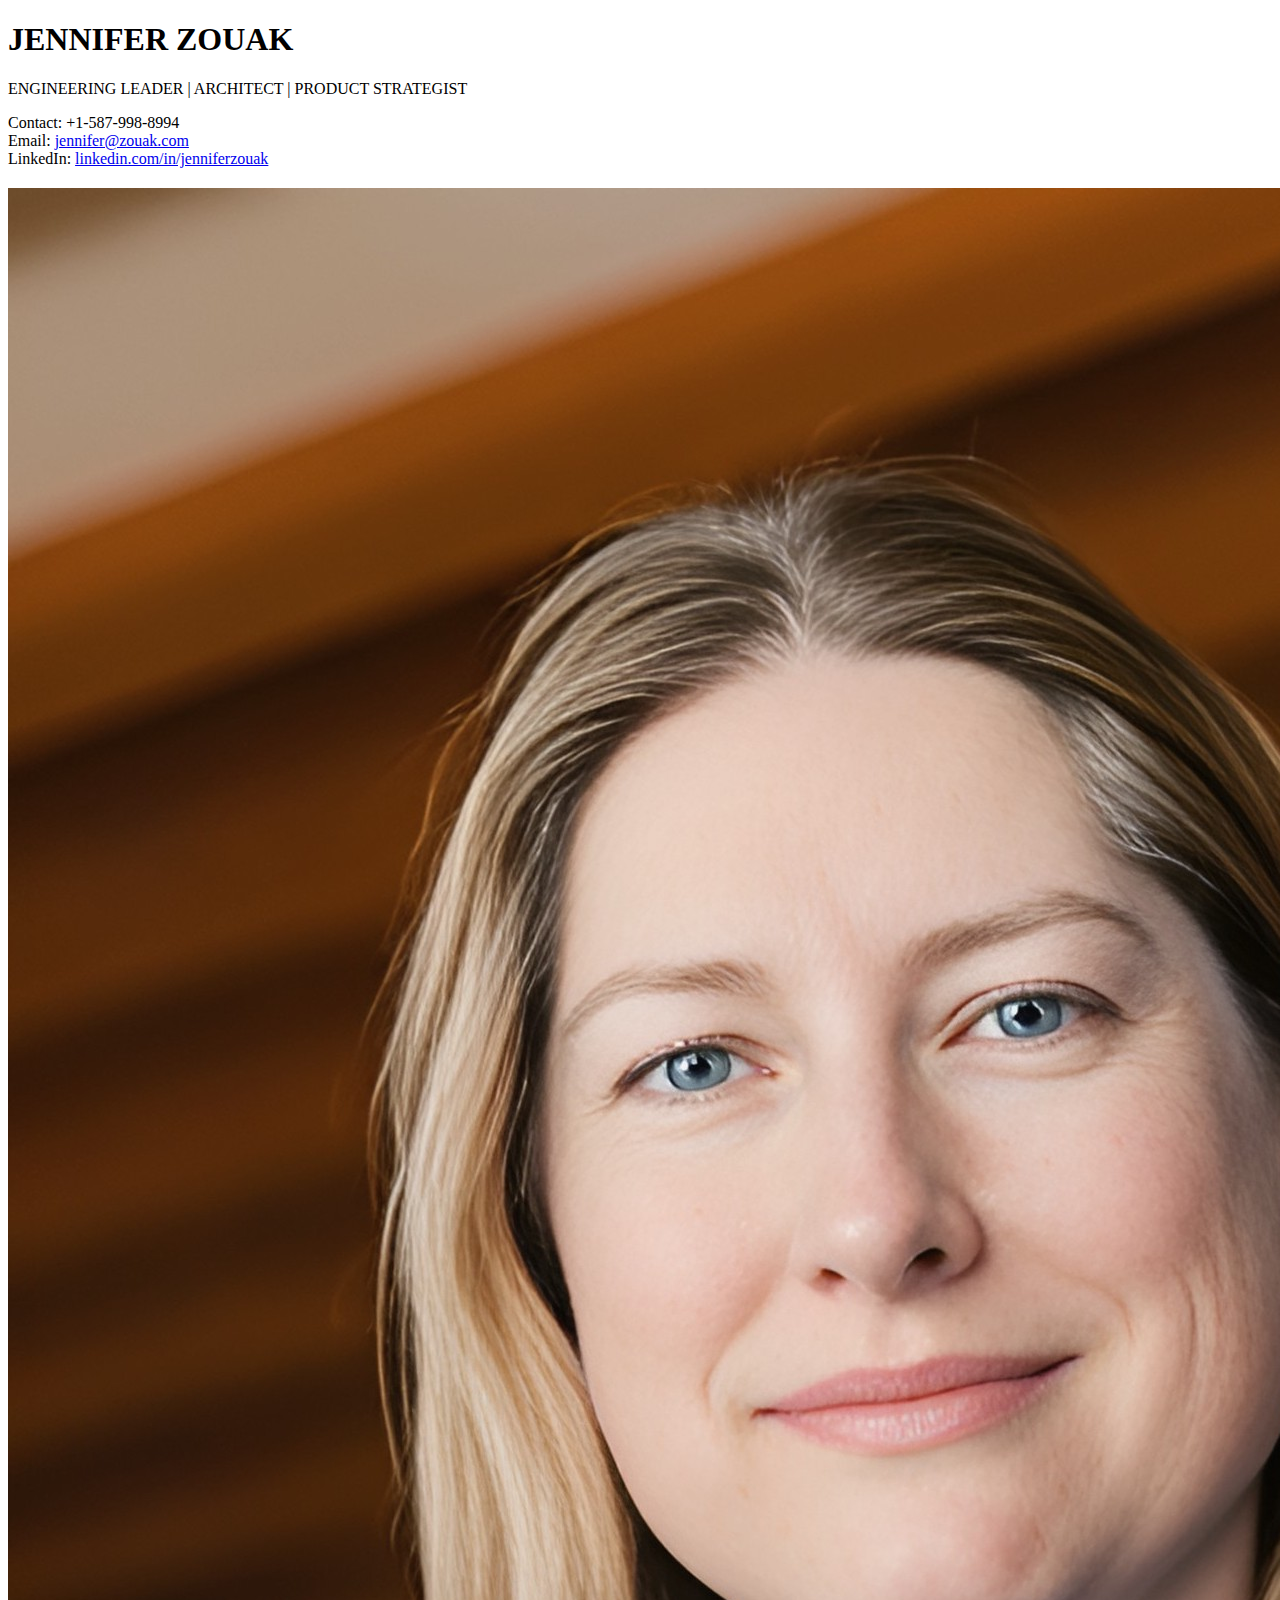
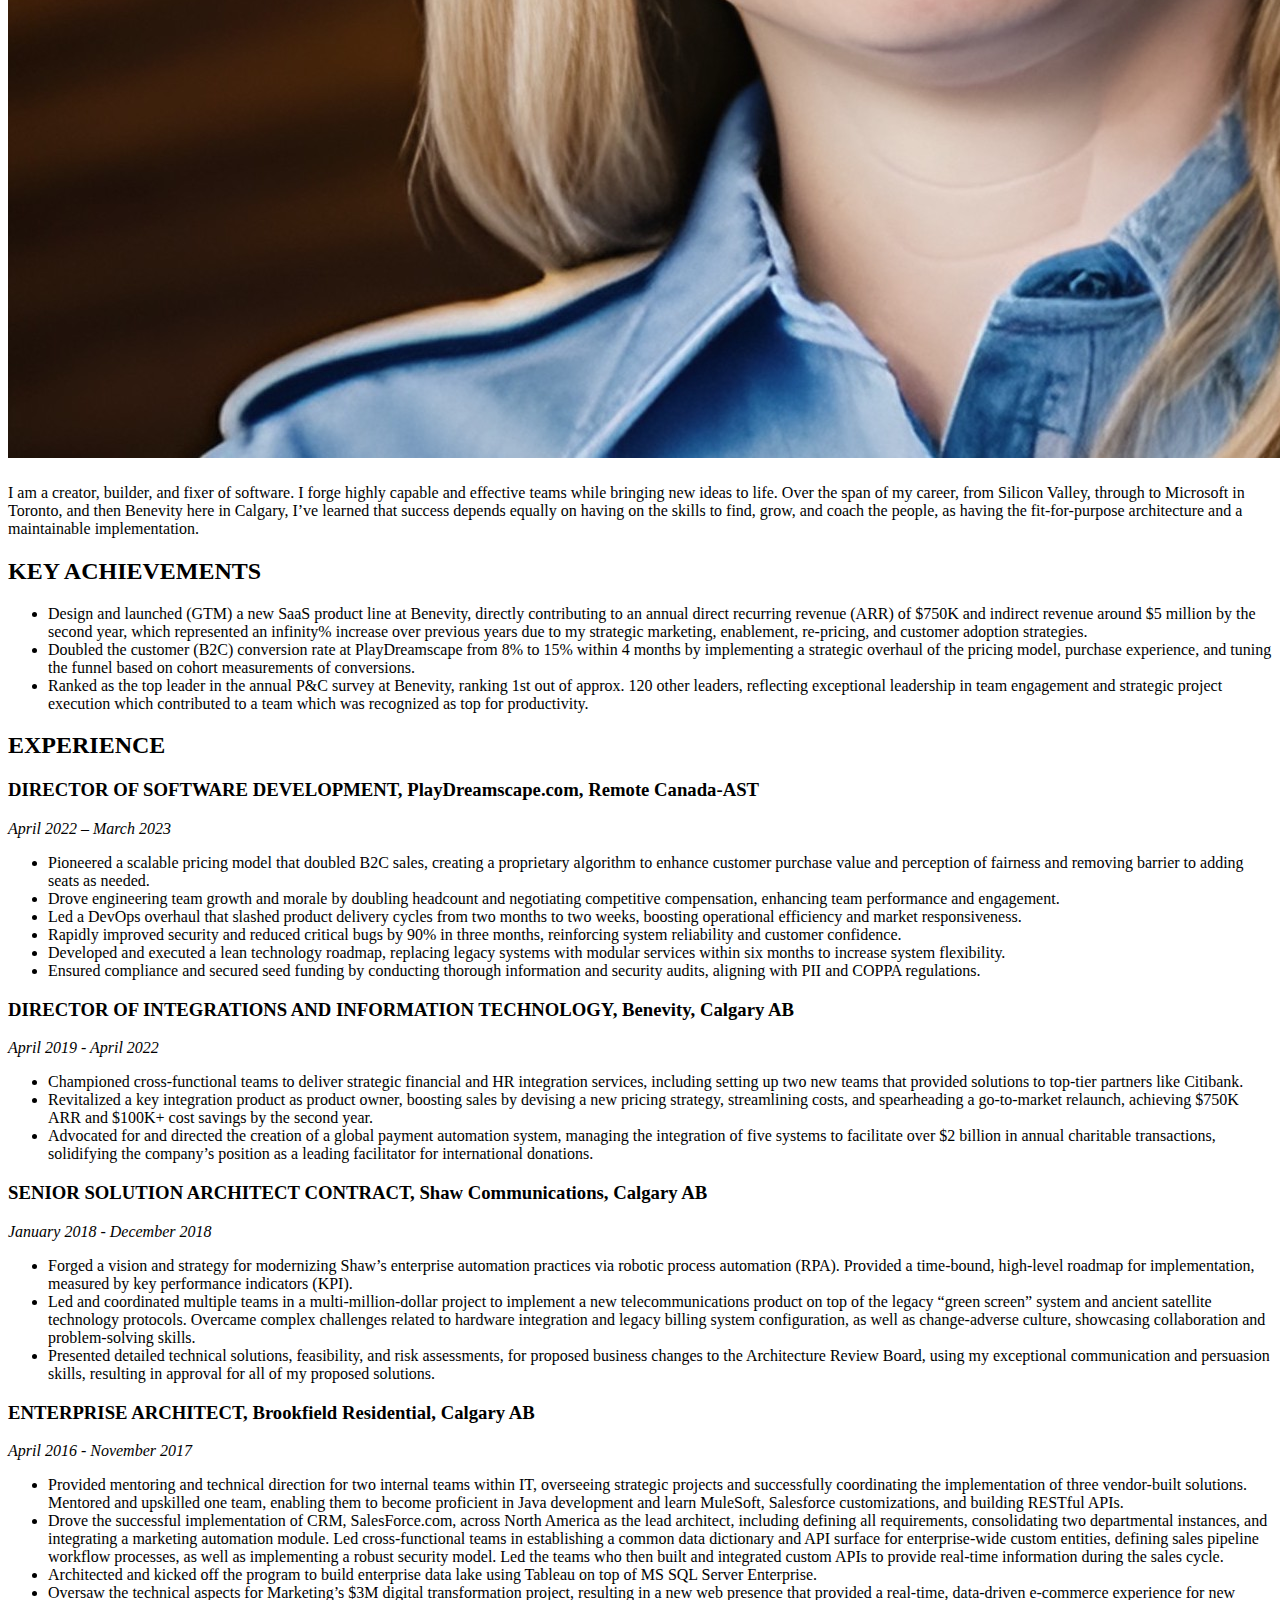
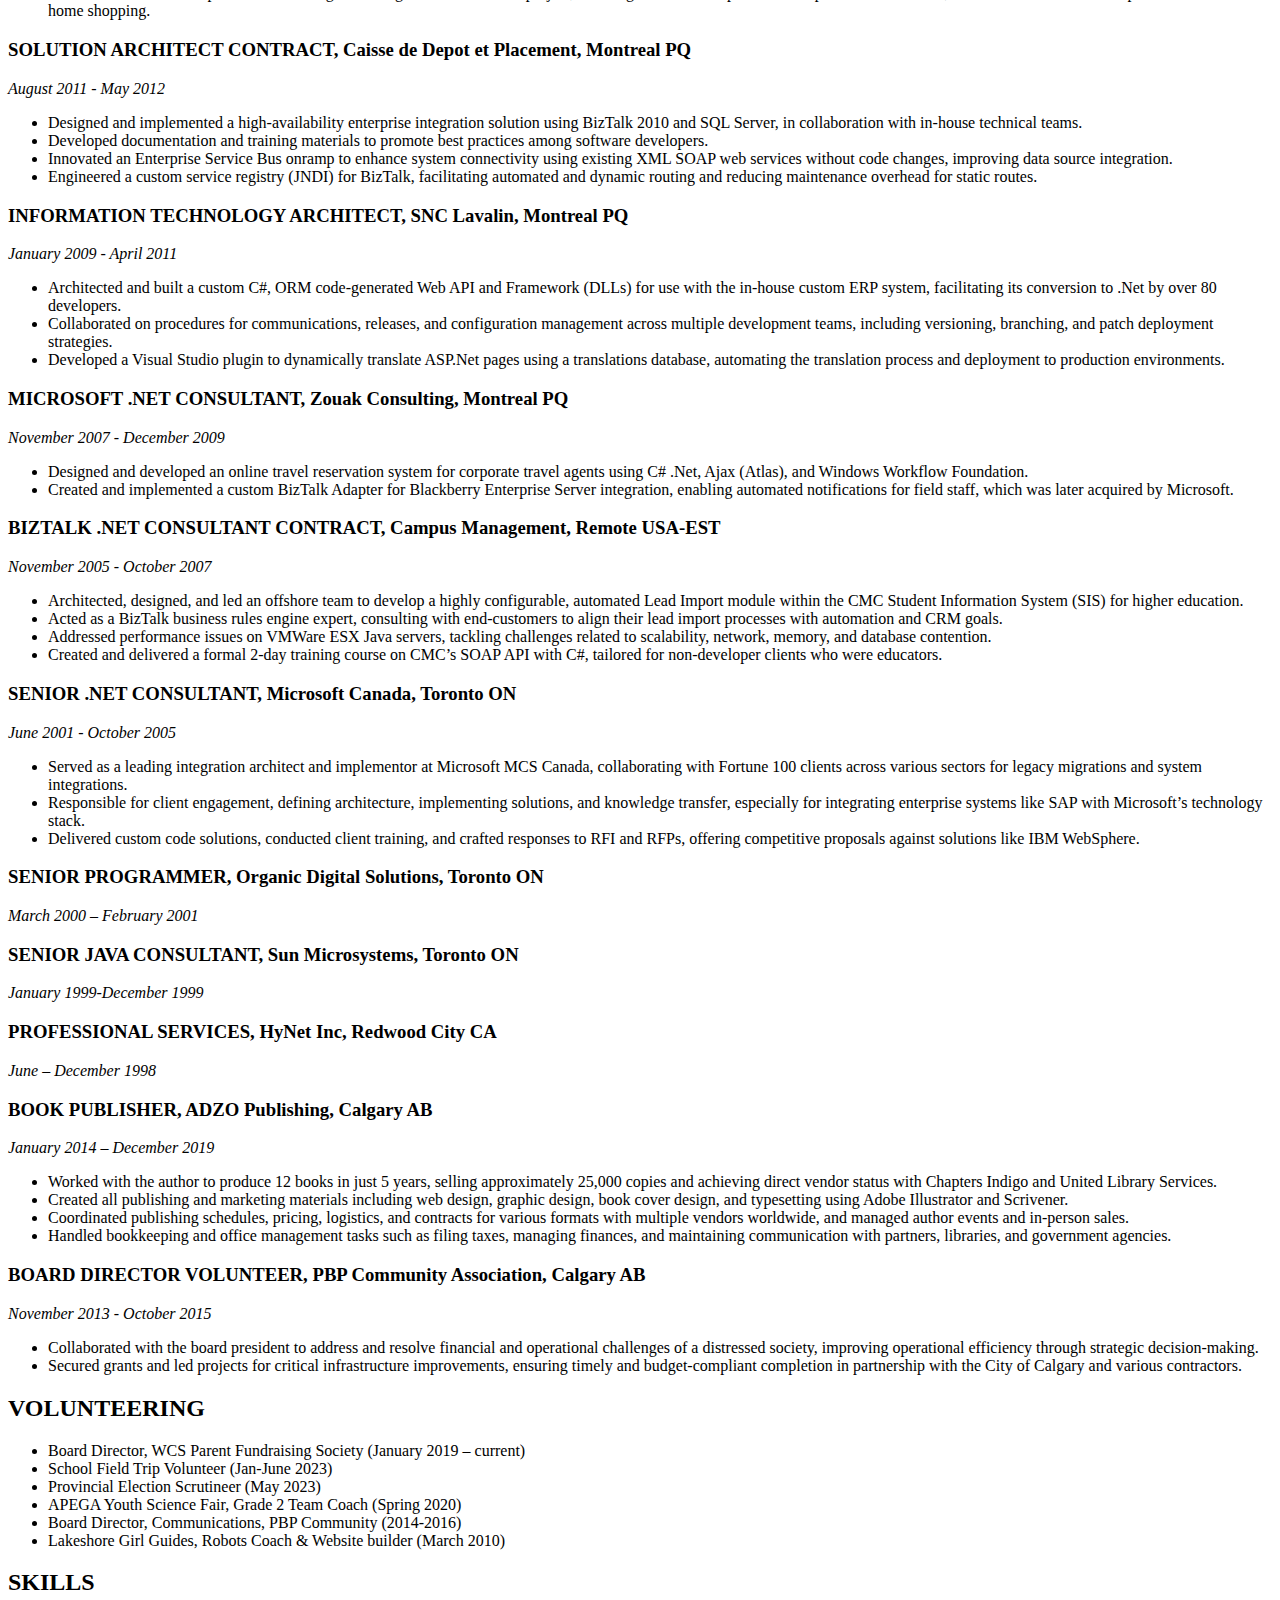
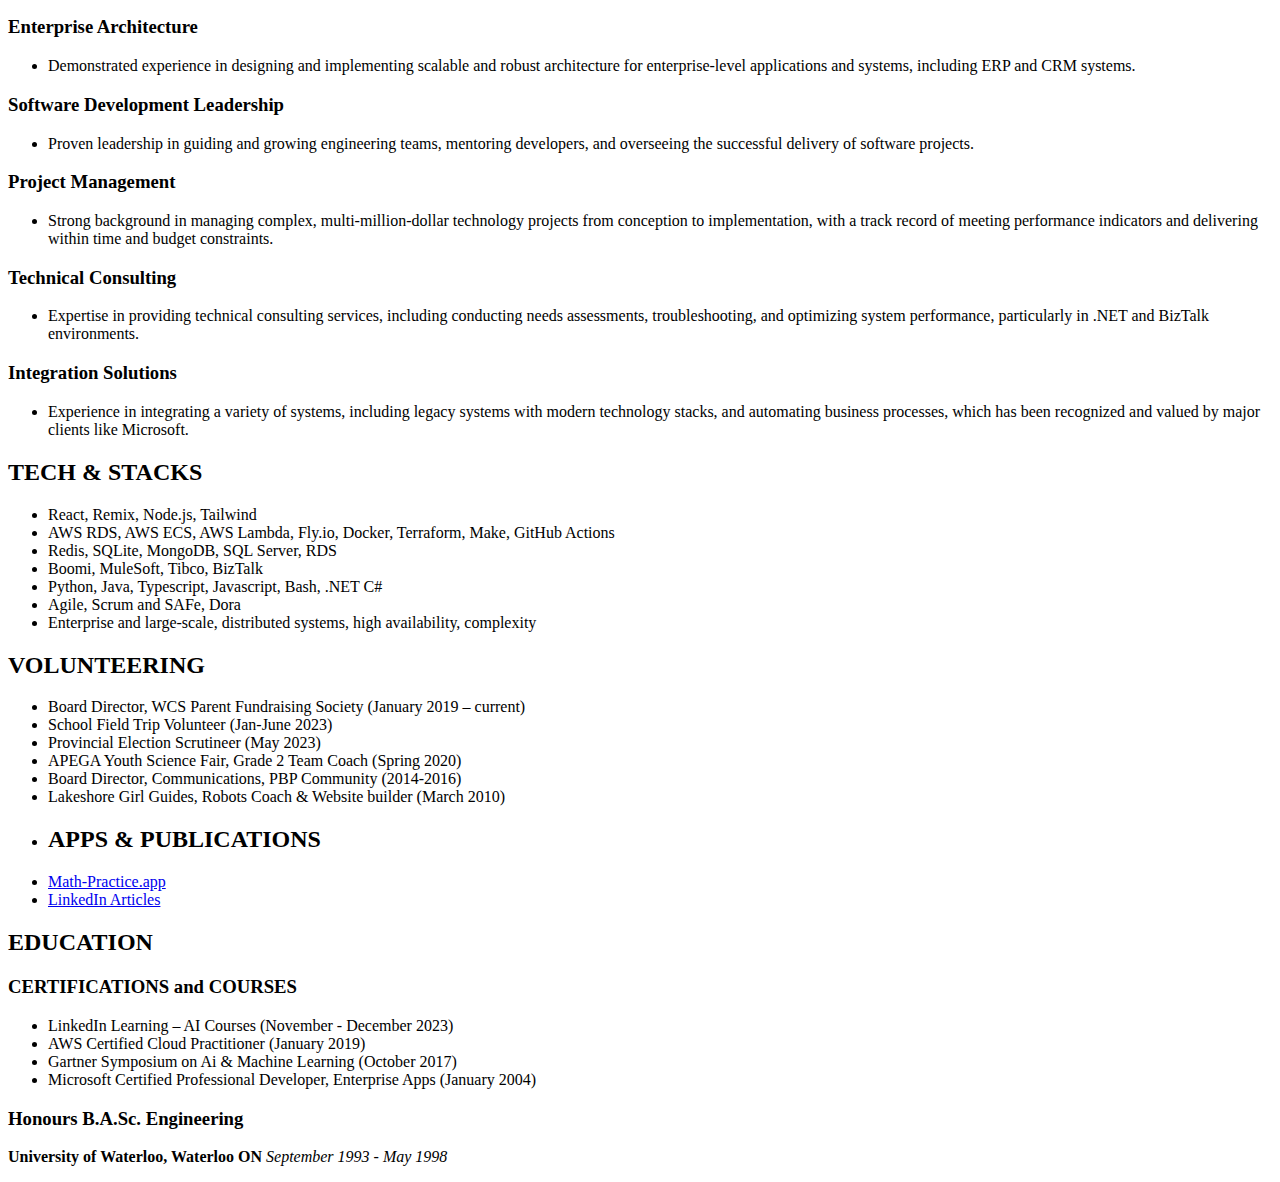
==== docs/index.html @ 3e49b9d7 "Apply publisher changes" ====
<!DOCTYPE html>
<html xmlns="http://www.w3.org/1999/xhtml" lang="" xml:lang="">
<head>
  <meta charset="utf-8" />
  <meta name="generator" content="pandoc" />
  <meta name="viewport" content="width=device-width, initial-scale=1.0, user-scalable=yes" />
  <title>README</title>
  <style>
    code{white-space: pre-wrap;}
    span.smallcaps{font-variant: small-caps;}
    span.underline{text-decoration: underline;}
    div.column{display: inline-block; vertical-align: top; width: 50%;}
    div.hanging-indent{margin-left: 1.5em; text-indent: -1.5em;}
    ul.task-list{list-style: none;}
  </style>
  <!--[if lt IE 9]>
    <script src="//cdnjs.cloudflare.com/ajax/libs/html5shiv/3.7.3/html5shiv-printshiv.min.js"></script>
  <![endif]-->
</head>
<body>
<h1 id="jennifer-zouak">JENNIFER ZOUAK</h1>
<p>ENGINEERING LEADER | ARCHITECT | PRODUCT STRATEGIST</p>
<p>Contact: +1-587-998-8994<br />
Email: <a href="mailto:jennifer@zouak.com">jennifer@zouak.com</a><br />
LinkedIn: <a href="https://linkedin.com/in/jenniferzouak">linkedin.com/in/jenniferzouak</a></p>
<h2 id="headshot"><img src="https://jenniferzouak.github.io/resume/public/JenniferZouak.jpeg" alt="Headshot" /></h2>
<p>I am a creator, builder, and fixer of software. I forge highly capable and effective teams while bringing new ideas to life. Over the span of my career, from Silicon Valley, through to Microsoft in Toronto, and then Benevity here in Calgary, I’ve learned that success depends equally on having on the skills to find, grow, and coach the people, as having the fit-for-purpose architecture and a maintainable implementation.</p>
<h2 id="key-achievements">KEY ACHIEVEMENTS</h2>
<ul>
<li>Design and launched (GTM) a new SaaS product line at Benevity, directly contributing to an annual direct recurring revenue (ARR) of $750K and indirect revenue around $5 million by the second year, which represented an infinity% increase over previous years due to my strategic marketing, enablement, re-pricing, and customer adoption strategies.</li>
<li>Doubled the customer (B2C) conversion rate at PlayDreamscape from 8% to 15% within 4 months by implementing a strategic overhaul of the pricing model, purchase experience, and tuning the funnel based on cohort measurements of conversions.</li>
<li>Ranked as the top leader in the annual P&amp;C survey at Benevity, ranking 1st out of approx. 120 other leaders, reflecting exceptional leadership in team engagement and strategic project execution which contributed to a team which was recognized as top for productivity.</li>
</ul>
<h2 id="experience">EXPERIENCE</h2>
<h3 id="director-of-software-development-playdreamscape.com-remote-canada-ast">DIRECTOR OF SOFTWARE DEVELOPMENT, PlayDreamscape.com, Remote Canada-AST</h3>
<p><em>April 2022 – March 2023</em></p>
<ul>
<li>Pioneered a scalable pricing model that doubled B2C sales, creating a proprietary algorithm to enhance customer purchase value and perception of fairness and removing barrier to adding seats as needed.</li>
<li>Drove engineering team growth and morale by doubling headcount and negotiating competitive compensation, enhancing team performance and engagement.</li>
<li>Led a DevOps overhaul that slashed product delivery cycles from two months to two weeks, boosting operational efficiency and market responsiveness.</li>
<li>Rapidly improved security and reduced critical bugs by 90% in three months, reinforcing system reliability and customer confidence.</li>
<li>Developed and executed a lean technology roadmap, replacing legacy systems with modular services within six months to increase system flexibility.</li>
<li>Ensured compliance and secured seed funding by conducting thorough information and security audits, aligning with PII and COPPA regulations.</li>
</ul>
<h3 id="director-of-integrations-and-information-technology-benevity-calgary-ab">DIRECTOR OF INTEGRATIONS AND INFORMATION TECHNOLOGY, Benevity, Calgary AB</h3>
<p><em>April 2019 - April 2022</em></p>
<ul>
<li>Championed cross-functional teams to deliver strategic financial and HR integration services, including setting up two new teams that provided solutions to top-tier partners like Citibank.</li>
<li>Revitalized a key integration product as product owner, boosting sales by devising a new pricing strategy, streamlining costs, and spearheading a go-to-market relaunch, achieving $750K ARR and $100K+ cost savings by the second year.</li>
<li>Advocated for and directed the creation of a global payment automation system, managing the integration of five systems to facilitate over $2 billion in annual charitable transactions, solidifying the company’s position as a leading facilitator for international donations.</li>
</ul>
<h3 id="senior-solution-architect-contract-shaw-communications-calgary-ab">SENIOR SOLUTION ARCHITECT CONTRACT, Shaw Communications, Calgary AB</h3>
<p><em>January 2018 - December 2018</em></p>
<ul>
<li>Forged a vision and strategy for modernizing Shaw’s enterprise automation practices via robotic process automation (RPA). Provided a time-bound, high-level roadmap for implementation, measured by key performance indicators (KPI).</li>
<li>Led and coordinated multiple teams in a multi-million-dollar project to implement a new telecommunications product on top of the legacy “green screen” system and ancient satellite technology protocols. Overcame complex challenges related to hardware integration and legacy billing system configuration, as well as change-adverse culture, showcasing collaboration and problem-solving skills.</li>
<li>Presented detailed technical solutions, feasibility, and risk assessments, for proposed business changes to the Architecture Review Board, using my exceptional communication and persuasion skills, resulting in approval for all of my proposed solutions.</li>
</ul>
<h3 id="enterprise-architect-brookfield-residential-calgary-ab">ENTERPRISE ARCHITECT, Brookfield Residential, Calgary AB</h3>
<p><em>April 2016 - November 2017</em></p>
<ul>
<li>Provided mentoring and technical direction for two internal teams within IT, overseeing strategic projects and successfully coordinating the implementation of three vendor-built solutions. Mentored and upskilled one team, enabling them to become proficient in Java development and learn MuleSoft, Salesforce customizations, and building RESTful APIs.</li>
<li>Drove the successful implementation of CRM, SalesForce.com, across North America as the lead architect, including defining all requirements, consolidating two departmental instances, and integrating a marketing automation module. Led cross-functional teams in establishing a common data dictionary and API surface for enterprise-wide custom entities, defining sales pipeline workflow processes, as well as implementing a robust security model. Led the teams who then built and integrated custom APIs to provide real-time information during the sales cycle.</li>
<li>Architected and kicked off the program to build enterprise data lake using Tableau on top of MS SQL Server Enterprise.</li>
<li>Oversaw the technical aspects for Marketing’s $3M digital transformation project, resulting in a new web presence that provided a real-time, data-driven e-commerce experience for new home shopping.</li>
</ul>
<h3 id="solution-architect-contract-caisse-de-depot-et-placement-montreal-pq">SOLUTION ARCHITECT CONTRACT, Caisse de Depot et Placement, Montreal PQ</h3>
<p><em>August 2011 - May 2012</em></p>
<ul>
<li>Designed and implemented a high-availability enterprise integration solution using BizTalk 2010 and SQL Server, in collaboration with in-house technical teams.</li>
<li>Developed documentation and training materials to promote best practices among software developers.</li>
<li>Innovated an Enterprise Service Bus onramp to enhance system connectivity using existing XML SOAP web services without code changes, improving data source integration.</li>
<li>Engineered a custom service registry (JNDI) for BizTalk, facilitating automated and dynamic routing and reducing maintenance overhead for static routes.</li>
</ul>
<h3 id="information-technology-architect-snc-lavalin-montreal-pq">INFORMATION TECHNOLOGY ARCHITECT, SNC Lavalin, Montreal PQ</h3>
<p><em>January 2009 - April 2011</em></p>
<ul>
<li>Architected and built a custom C#, ORM code-generated Web API and Framework (DLLs) for use with the in-house custom ERP system, facilitating its conversion to .Net by over 80 developers.</li>
<li>Collaborated on procedures for communications, releases, and configuration management across multiple development teams, including versioning, branching, and patch deployment strategies.</li>
<li>Developed a Visual Studio plugin to dynamically translate ASP.Net pages using a translations database, automating the translation process and deployment to production environments.</li>
</ul>
<h3 id="microsoft-.net-consultant-zouak-consulting-montreal-pq">MICROSOFT .NET CONSULTANT, Zouak Consulting, Montreal PQ</h3>
<p><em>November 2007 - December 2009</em></p>
<ul>
<li>Designed and developed an online travel reservation system for corporate travel agents using C# .Net, Ajax (Atlas), and Windows Workflow Foundation.</li>
<li>Created and implemented a custom BizTalk Adapter for Blackberry Enterprise Server integration, enabling automated notifications for field staff, which was later acquired by Microsoft.</li>
</ul>
<h3 id="biztalk-.net-consultant-contract-campus-management-remote-usa-est">BIZTALK .NET CONSULTANT CONTRACT, Campus Management, Remote USA-EST</h3>
<p><em>November 2005 - October 2007</em></p>
<ul>
<li>Architected, designed, and led an offshore team to develop a highly configurable, automated Lead Import module within the CMC Student Information System (SIS) for higher education.</li>
<li>Acted as a BizTalk business rules engine expert, consulting with end-customers to align their lead import processes with automation and CRM goals.</li>
<li>Addressed performance issues on VMWare ESX Java servers, tackling challenges related to scalability, network, memory, and database contention.</li>
<li>Created and delivered a formal 2-day training course on CMC’s SOAP API with C#, tailored for non-developer clients who were educators.</li>
</ul>
<h3 id="senior-.net-consultant-microsoft-canada-toronto-on">SENIOR .NET CONSULTANT, Microsoft Canada, Toronto ON</h3>
<p><em>June 2001 - October 2005</em></p>
<ul>
<li>Served as a leading integration architect and implementor at Microsoft MCS Canada, collaborating with Fortune 100 clients across various sectors for legacy migrations and system integrations.</li>
<li>Responsible for client engagement, defining architecture, implementing solutions, and knowledge transfer, especially for integrating enterprise systems like SAP with Microsoft’s technology stack.</li>
<li>Delivered custom code solutions, conducted client training, and crafted responses to RFI and RFPs, offering competitive proposals against solutions like IBM WebSphere.</li>
</ul>
<h3 id="senior-programmer-organic-digital-solutions-toronto-on">SENIOR PROGRAMMER, Organic Digital Solutions, Toronto ON</h3>
<p><em>March 2000 – February 2001</em></p>
<h3 id="senior-java-consultant-sun-microsystems-toronto-on">SENIOR JAVA CONSULTANT, Sun Microsystems, Toronto ON</h3>
<p><em>January 1999-December 1999</em></p>
<h3 id="professional-services-hynet-inc-redwood-city-ca">PROFESSIONAL SERVICES, HyNet Inc, Redwood City CA</h3>
<p><em>June – December 1998</em></p>
<h3 id="book-publisher-adzo-publishing-calgary-ab">BOOK PUBLISHER, ADZO Publishing, Calgary AB</h3>
<p><em>January 2014 – December 2019</em></p>
<ul>
<li>Worked with the author to produce 12 books in just 5 years, selling approximately 25,000 copies and achieving direct vendor status with Chapters Indigo and United Library Services.</li>
<li>Created all publishing and marketing materials including web design, graphic design, book cover design, and typesetting using Adobe Illustrator and Scrivener.</li>
<li>Coordinated publishing schedules, pricing, logistics, and contracts for various formats with multiple vendors worldwide, and managed author events and in-person sales.</li>
<li>Handled bookkeeping and office management tasks such as filing taxes, managing finances, and maintaining communication with partners, libraries, and government agencies.</li>
</ul>
<h3 id="board-director-volunteer-pbp-community-association-calgary-ab">BOARD DIRECTOR VOLUNTEER, PBP Community Association, Calgary AB</h3>
<p><em>November 2013 - October 2015</em></p>
<ul>
<li>Collaborated with the board president to address and resolve financial and operational challenges of a distressed society, improving operational efficiency through strategic decision-making.</li>
<li>Secured grants and led projects for critical infrastructure improvements, ensuring timely and budget-compliant completion in partnership with the City of Calgary and various contractors.</li>
</ul>
<h2 id="volunteering">VOLUNTEERING</h2>
<ul>
<li>Board Director, WCS Parent Fundraising Society (January 2019 – current)</li>
<li>School Field Trip Volunteer (Jan-June 2023)</li>
<li>Provincial Election Scrutineer (May 2023)</li>
<li>APEGA Youth Science Fair, Grade 2 Team Coach (Spring 2020)</li>
<li>Board Director, Communications, PBP Community (2014-2016)</li>
<li>Lakeshore Girl Guides, Robots Coach &amp; Website builder (March 2010)</li>
</ul>
<h2 id="skills">SKILLS</h2>
<h3 id="enterprise-architecture">Enterprise Architecture</h3>
<ul>
<li>Demonstrated experience in designing and implementing scalable and robust architecture for enterprise-level applications and systems, including ERP and CRM systems.</li>
</ul>
<h3 id="software-development-leadership">Software Development Leadership</h3>
<ul>
<li>Proven leadership in guiding and growing engineering teams, mentoring developers, and overseeing the successful delivery of software projects.</li>
</ul>
<h3 id="project-management">Project Management</h3>
<ul>
<li>Strong background in managing complex, multi-million-dollar technology projects from conception to implementation, with a track record of meeting performance indicators and delivering within time and budget constraints.</li>
</ul>
<h3 id="technical-consulting">Technical Consulting</h3>
<ul>
<li>Expertise in providing technical consulting services, including conducting needs assessments, troubleshooting, and optimizing system performance, particularly in .NET and BizTalk environments.</li>
</ul>
<h3 id="integration-solutions">Integration Solutions</h3>
<ul>
<li>Experience in integrating a variety of systems, including legacy systems with modern technology stacks, and automating business processes, which has been recognized and valued by major clients like Microsoft.</li>
</ul>
<h2 id="tech-stacks">TECH &amp; STACKS</h2>
<ul>
<li>React, Remix, Node.js, Tailwind</li>
<li>AWS RDS, AWS ECS, AWS Lambda, Fly.io, Docker, Terraform, Make, GitHub Actions</li>
<li>Redis, SQLite, MongoDB, SQL Server, RDS</li>
<li>Boomi, MuleSoft, Tibco, BizTalk</li>
<li>Python, Java, Typescript, Javascript, Bash, .NET C#</li>
<li>Agile, Scrum and SAFe, Dora</li>
<li>Enterprise and large-scale, distributed systems, high availability, complexity</li>
</ul>
<h2 id="volunteering-1">VOLUNTEERING</h2>
<ul>
<li>Board Director, WCS Parent Fundraising Society (January 2019 – current)</li>
<li>School Field Trip Volunteer (Jan-June 2023)</li>
<li>Provincial Election Scrutineer (May 2023)</li>
<li>APEGA Youth Science Fair, Grade 2 Team Coach (Spring 2020)</li>
<li>Board Director, Communications, PBP Community (2014-2016)</li>
<li>Lakeshore Girl Guides, Robots Coach &amp; Website builder (March 2010)</li>
<li><h2 id="apps-publications">APPS &amp; PUBLICATIONS</h2></li>
<li><a href="https://Math-Practice.app">Math-Practice.app</a></li>
<li><a href="https://www.linkedin.com/in/jenniferzouak/recent-activity/articles/">LinkedIn Articles</a></li>
</ul>
<h2 id="education">EDUCATION</h2>
<h3 id="certifications-and-courses">CERTIFICATIONS and COURSES</h3>
<ul>
<li>LinkedIn Learning – AI Courses (November - December 2023)</li>
<li>AWS Certified Cloud Practitioner (January 2019)</li>
<li>Gartner Symposium on Ai &amp; Machine Learning (October 2017)</li>
<li>Microsoft Certified Professional Developer, Enterprise Apps (January 2004)</li>
</ul>
<h3 id="honours-b.a.sc.-engineering">Honours B.A.Sc. Engineering</h3>
<p><strong>University of Waterloo, Waterloo ON</strong> <em>September 1993 - May 1998</em></p>
</body>
</html>
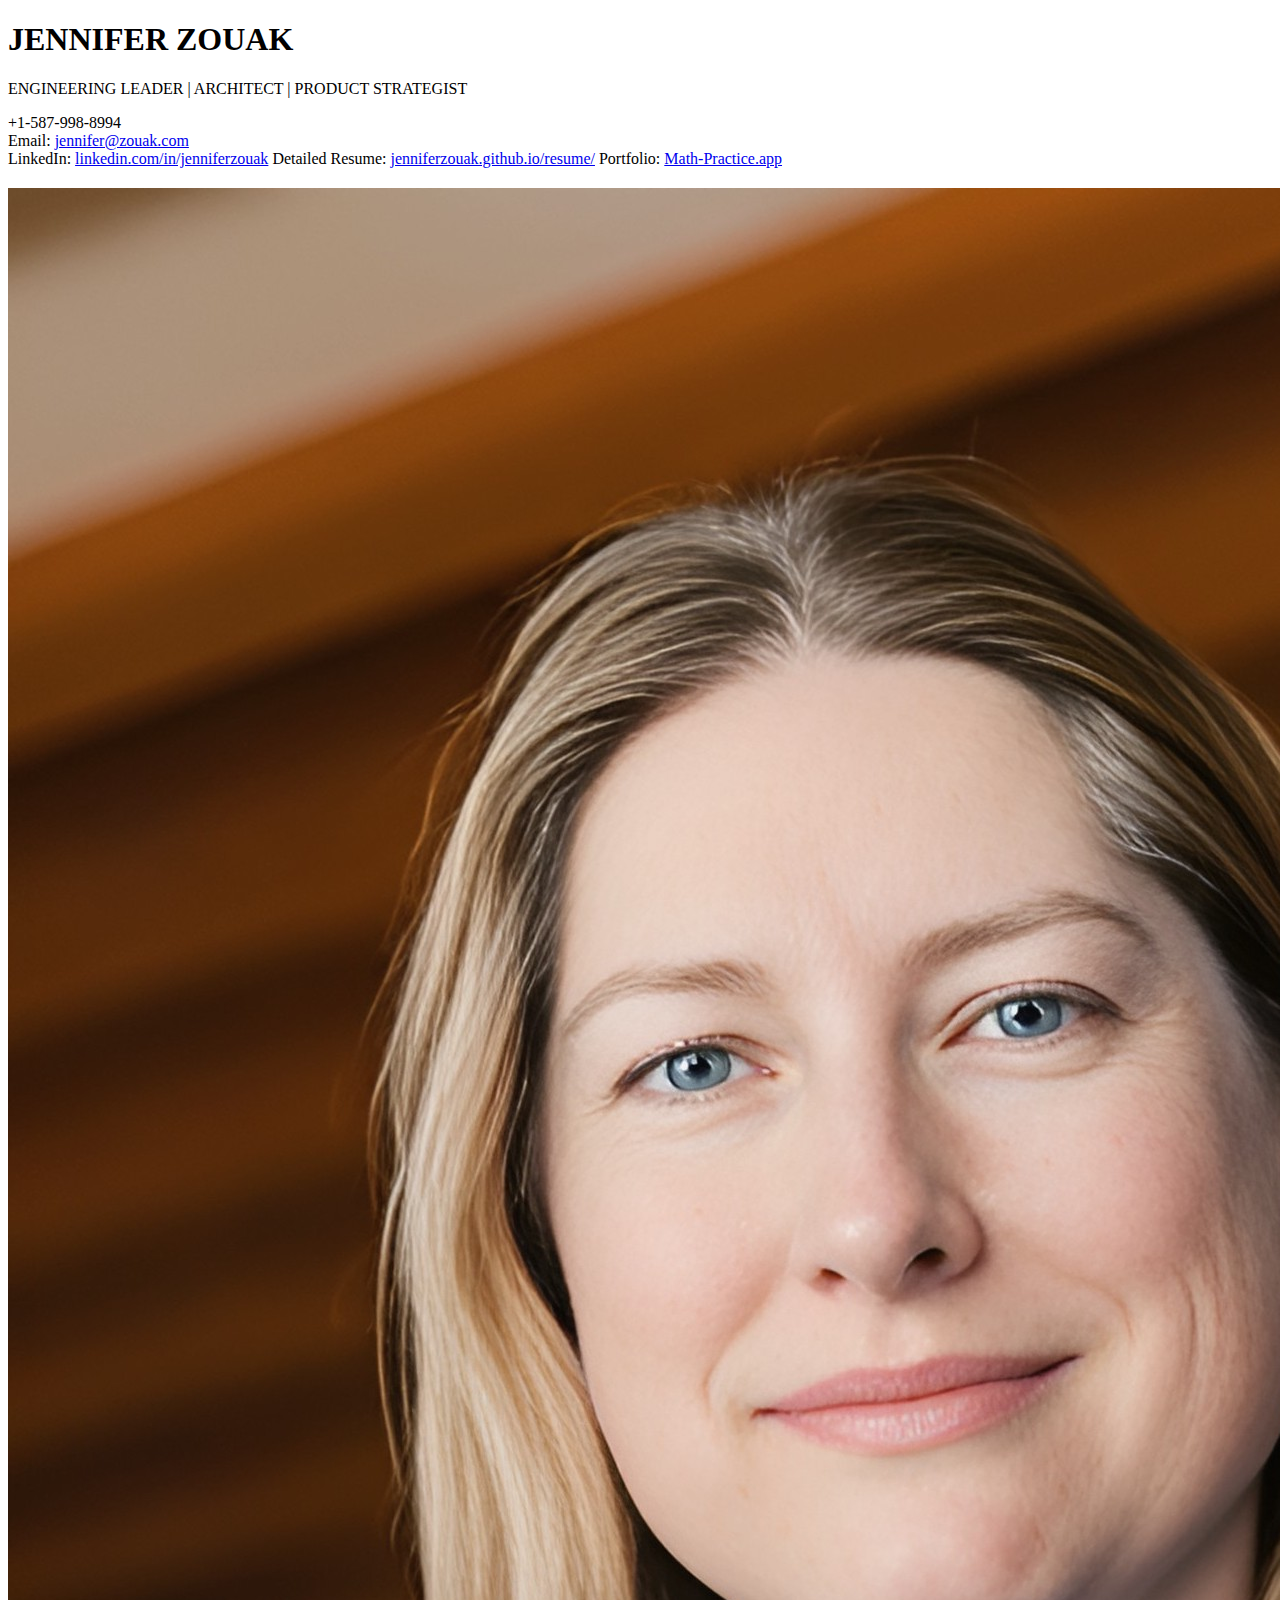
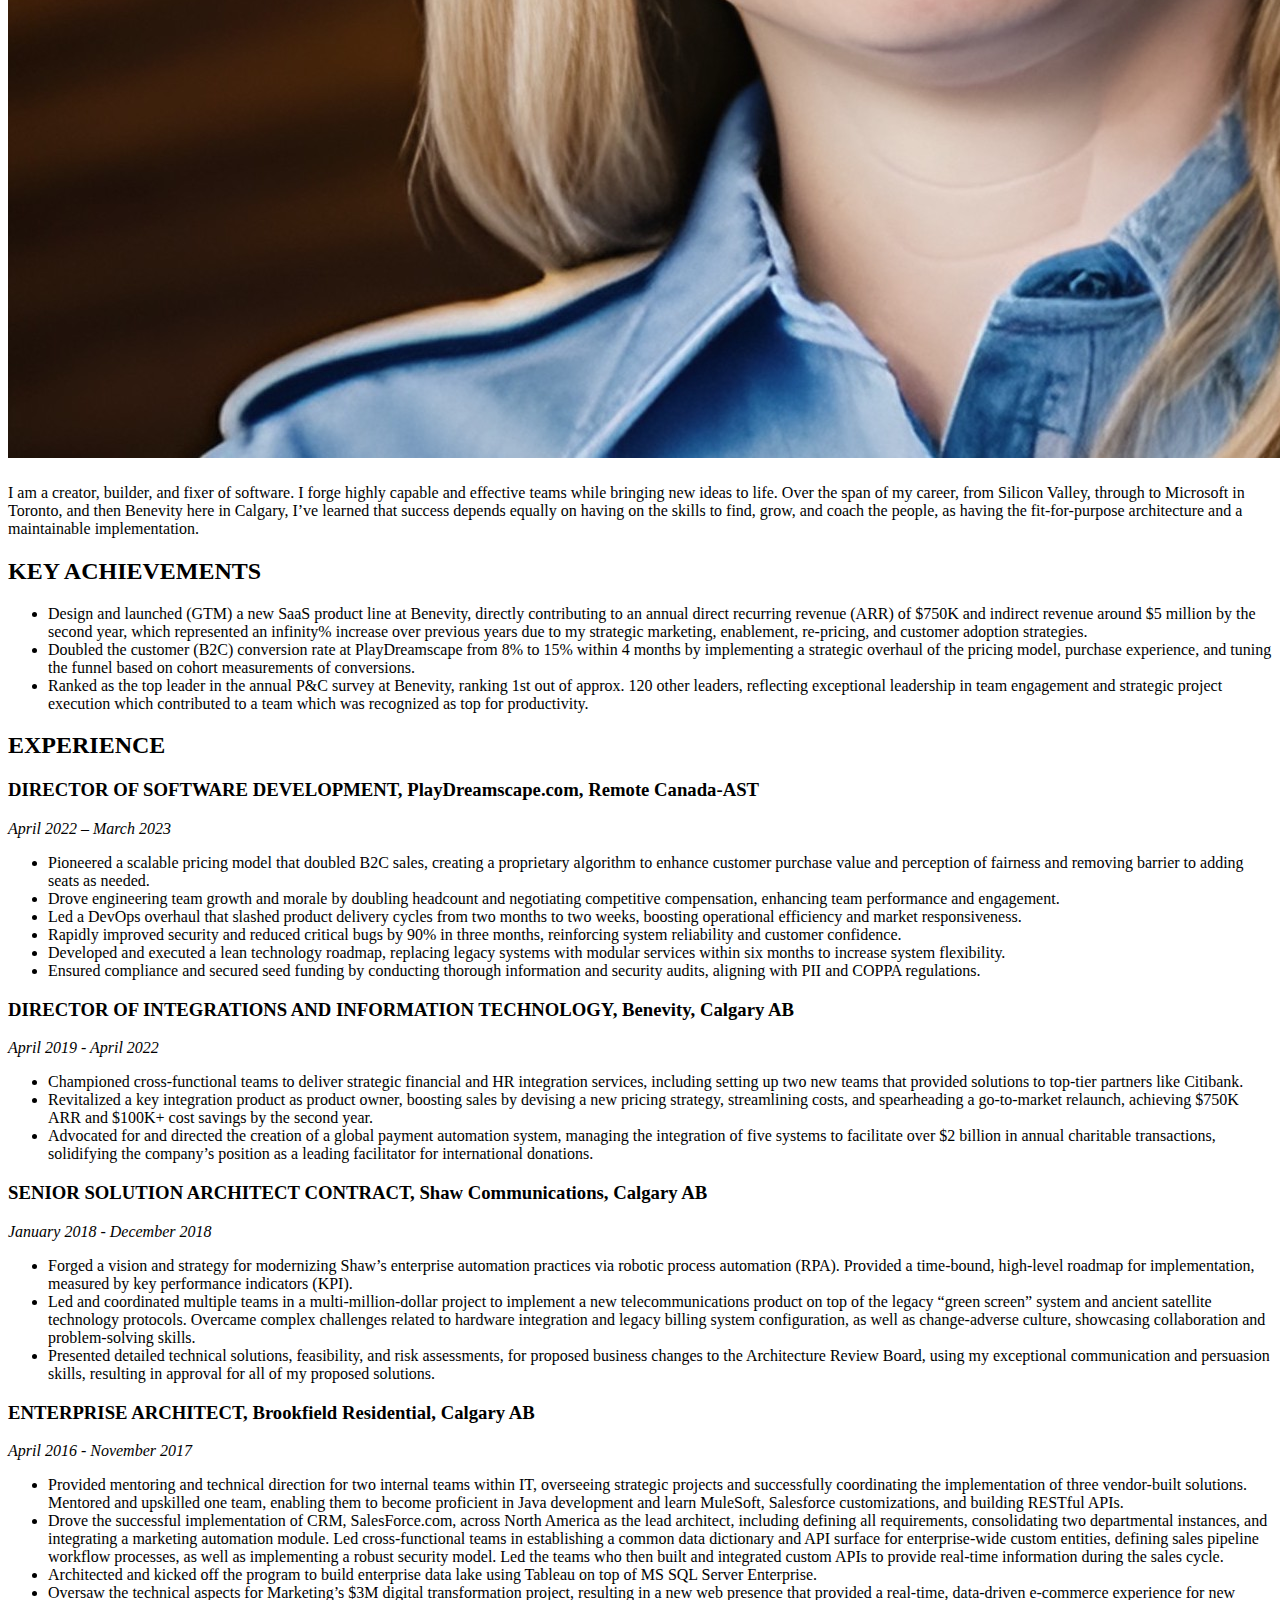
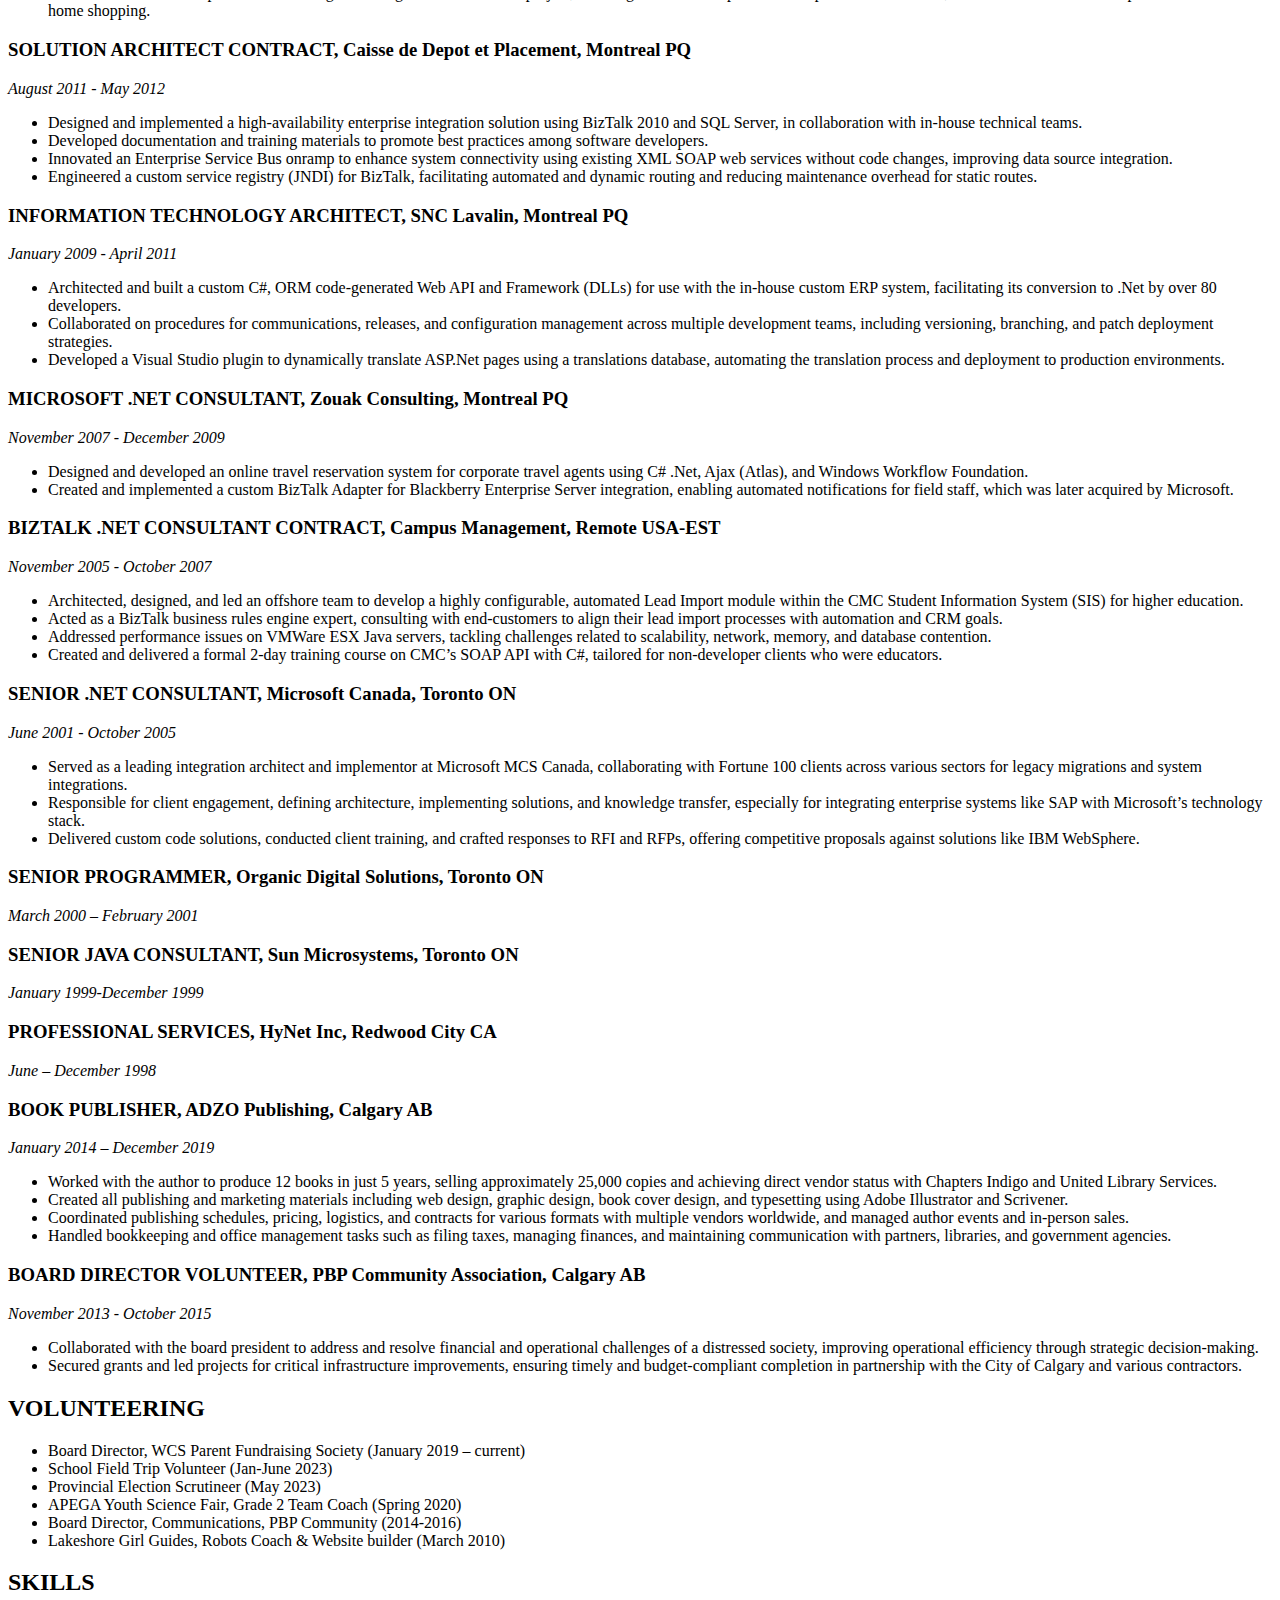
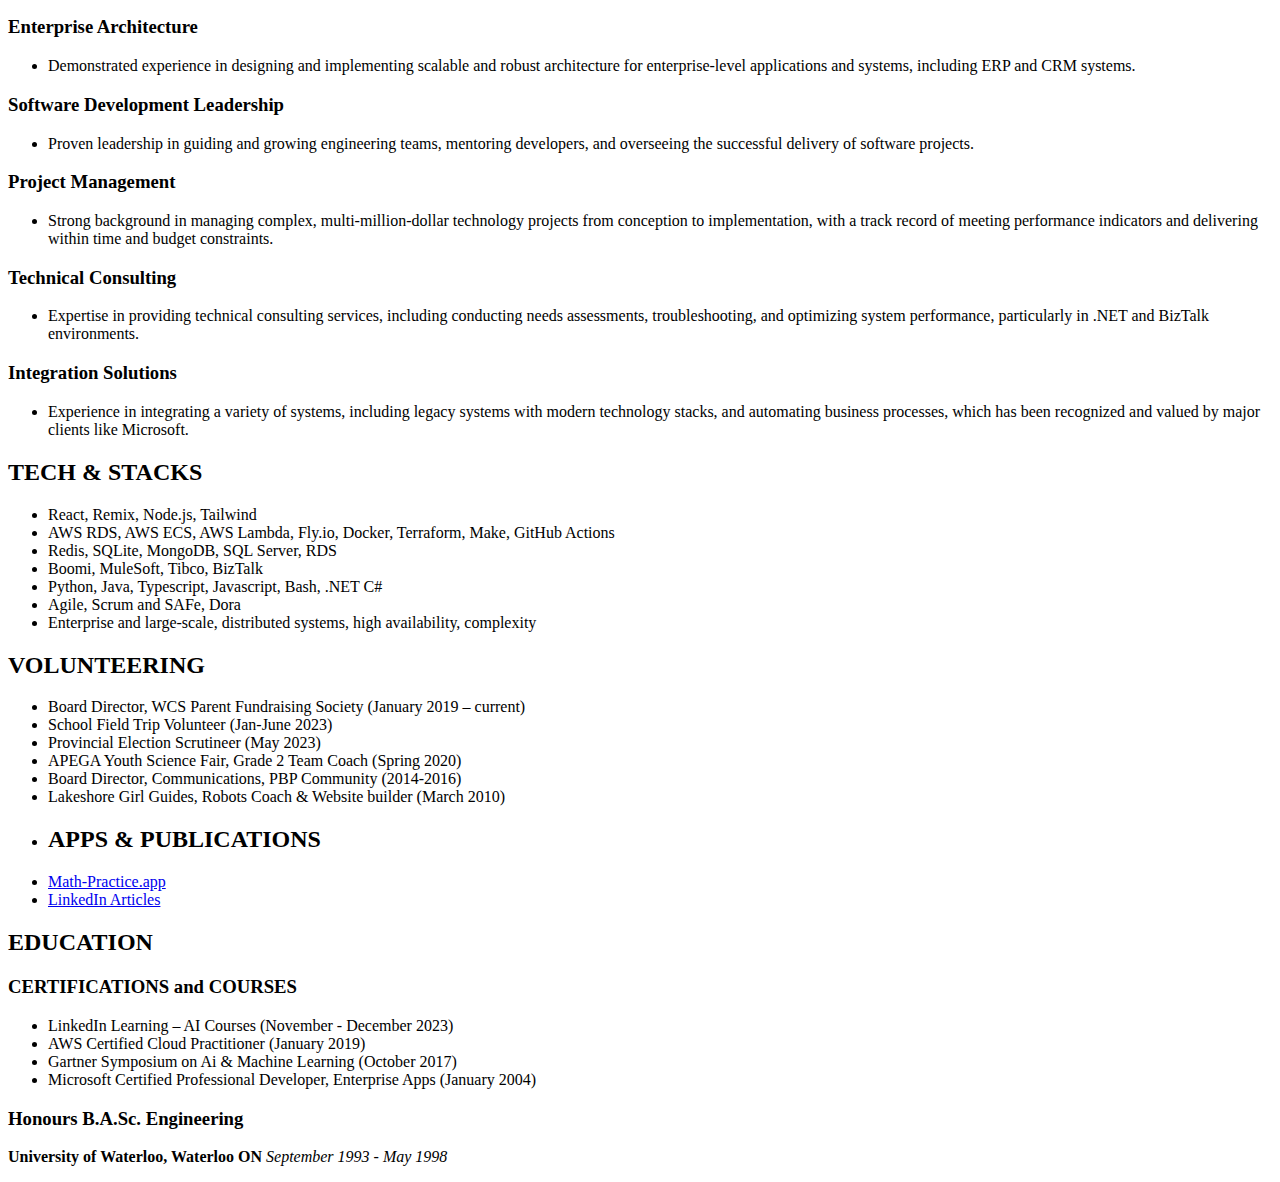
==== commit 8ceffc8e: "Apply publisher changes" ====
--- a/docs/index.html
+++ b/docs/index.html
@@ -20,9 +20,9 @@
 <body>
 <h1 id="jennifer-zouak">JENNIFER ZOUAK</h1>
 <p>ENGINEERING LEADER | ARCHITECT | PRODUCT STRATEGIST</p>
-<p>Contact: +1-587-998-8994<br />
+<p>+1-587-998-8994<br />
 Email: <a href="mailto:jennifer@zouak.com">jennifer@zouak.com</a><br />
-LinkedIn: <a href="https://linkedin.com/in/jenniferzouak">linkedin.com/in/jenniferzouak</a></p>
+LinkedIn: <a href="https://linkedin.com/in/jenniferzouak">linkedin.com/in/jenniferzouak</a> Detailed Resume: <a href="https://jenniferzouak.github.io/resume/">jenniferzouak.github.io/resume/</a> Portfolio: <a href="https://Math-Practice.app">Math-Practice.app</a></p>
 <h2 id="headshot"><img src="https://jenniferzouak.github.io/resume/public/JenniferZouak.jpeg" alt="Headshot" /></h2>
 <p>I am a creator, builder, and fixer of software. I forge highly capable and effective teams while bringing new ideas to life. Over the span of my career, from Silicon Valley, through to Microsoft in Toronto, and then Benevity here in Calgary, I’ve learned that success depends equally on having on the skills to find, grow, and coach the people, as having the fit-for-purpose architecture and a maintainable implementation.</p>
 <h2 id="key-achievements">KEY ACHIEVEMENTS</h2>
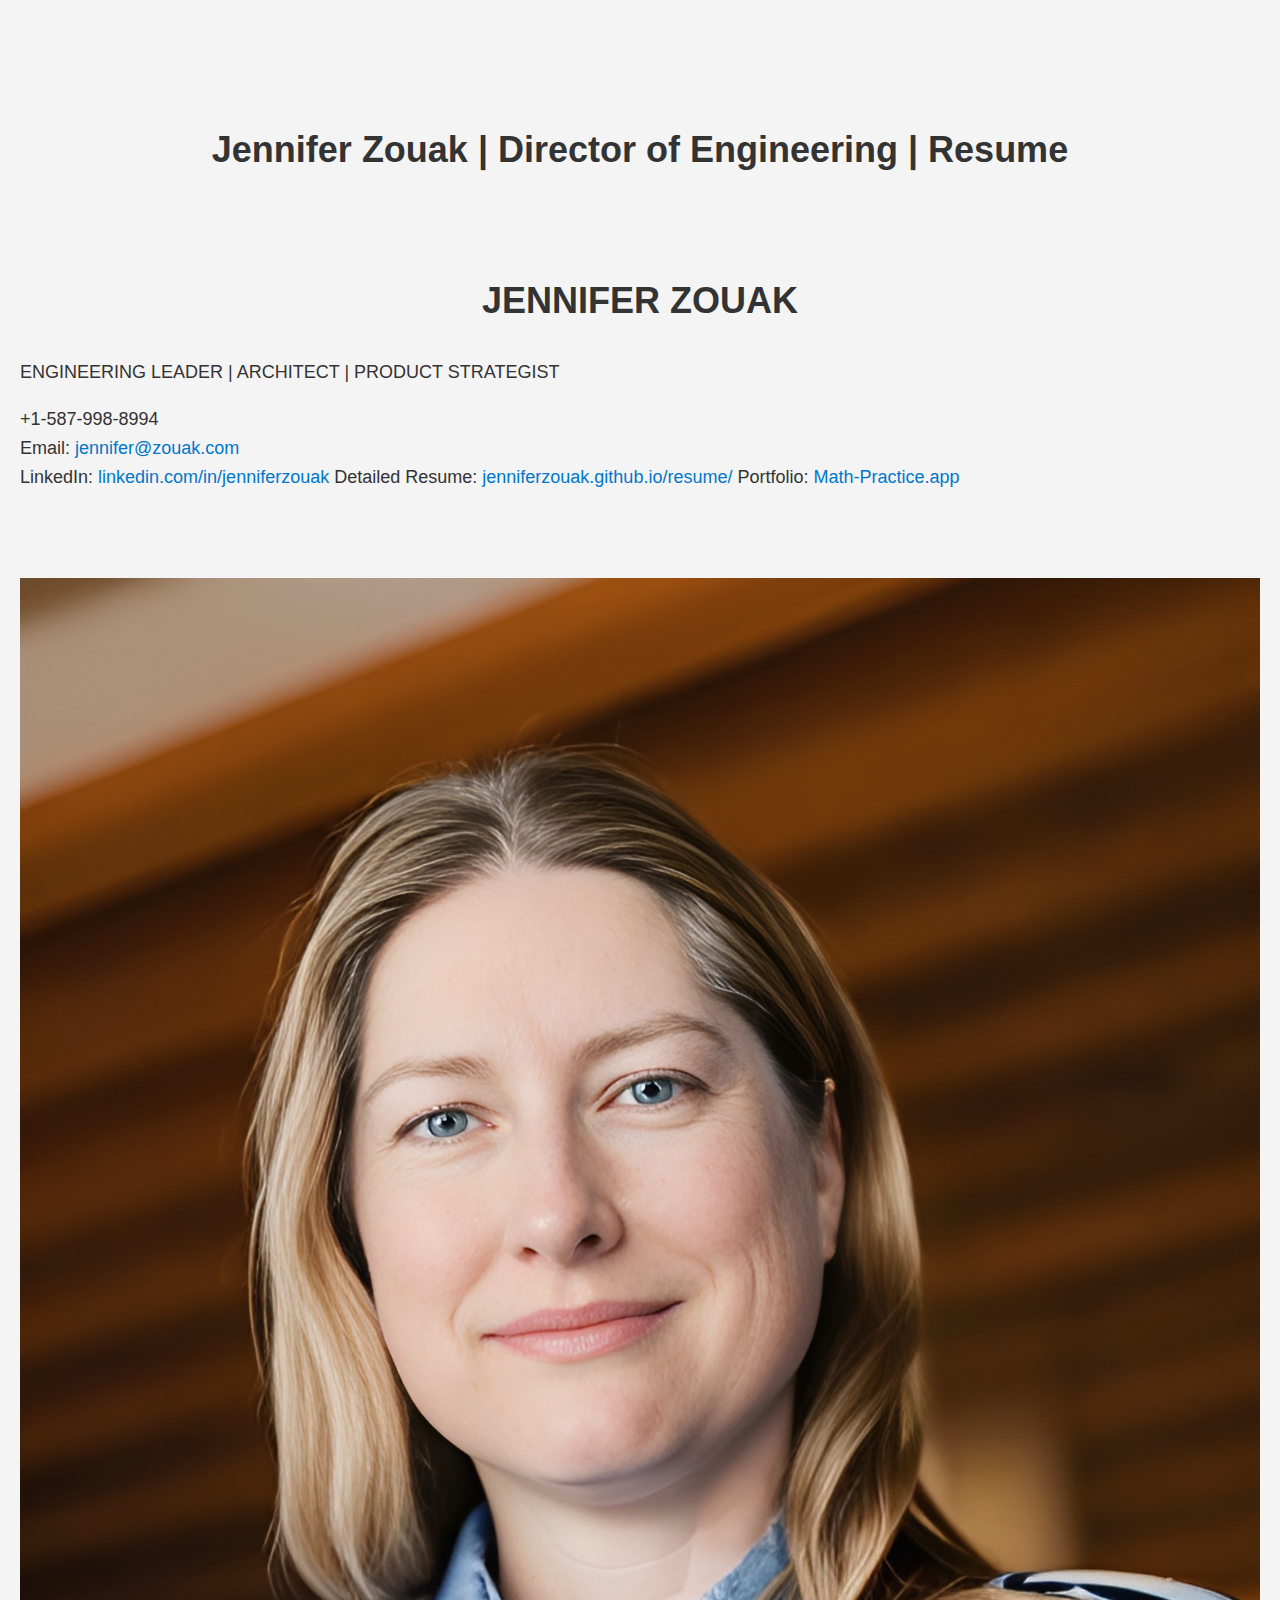
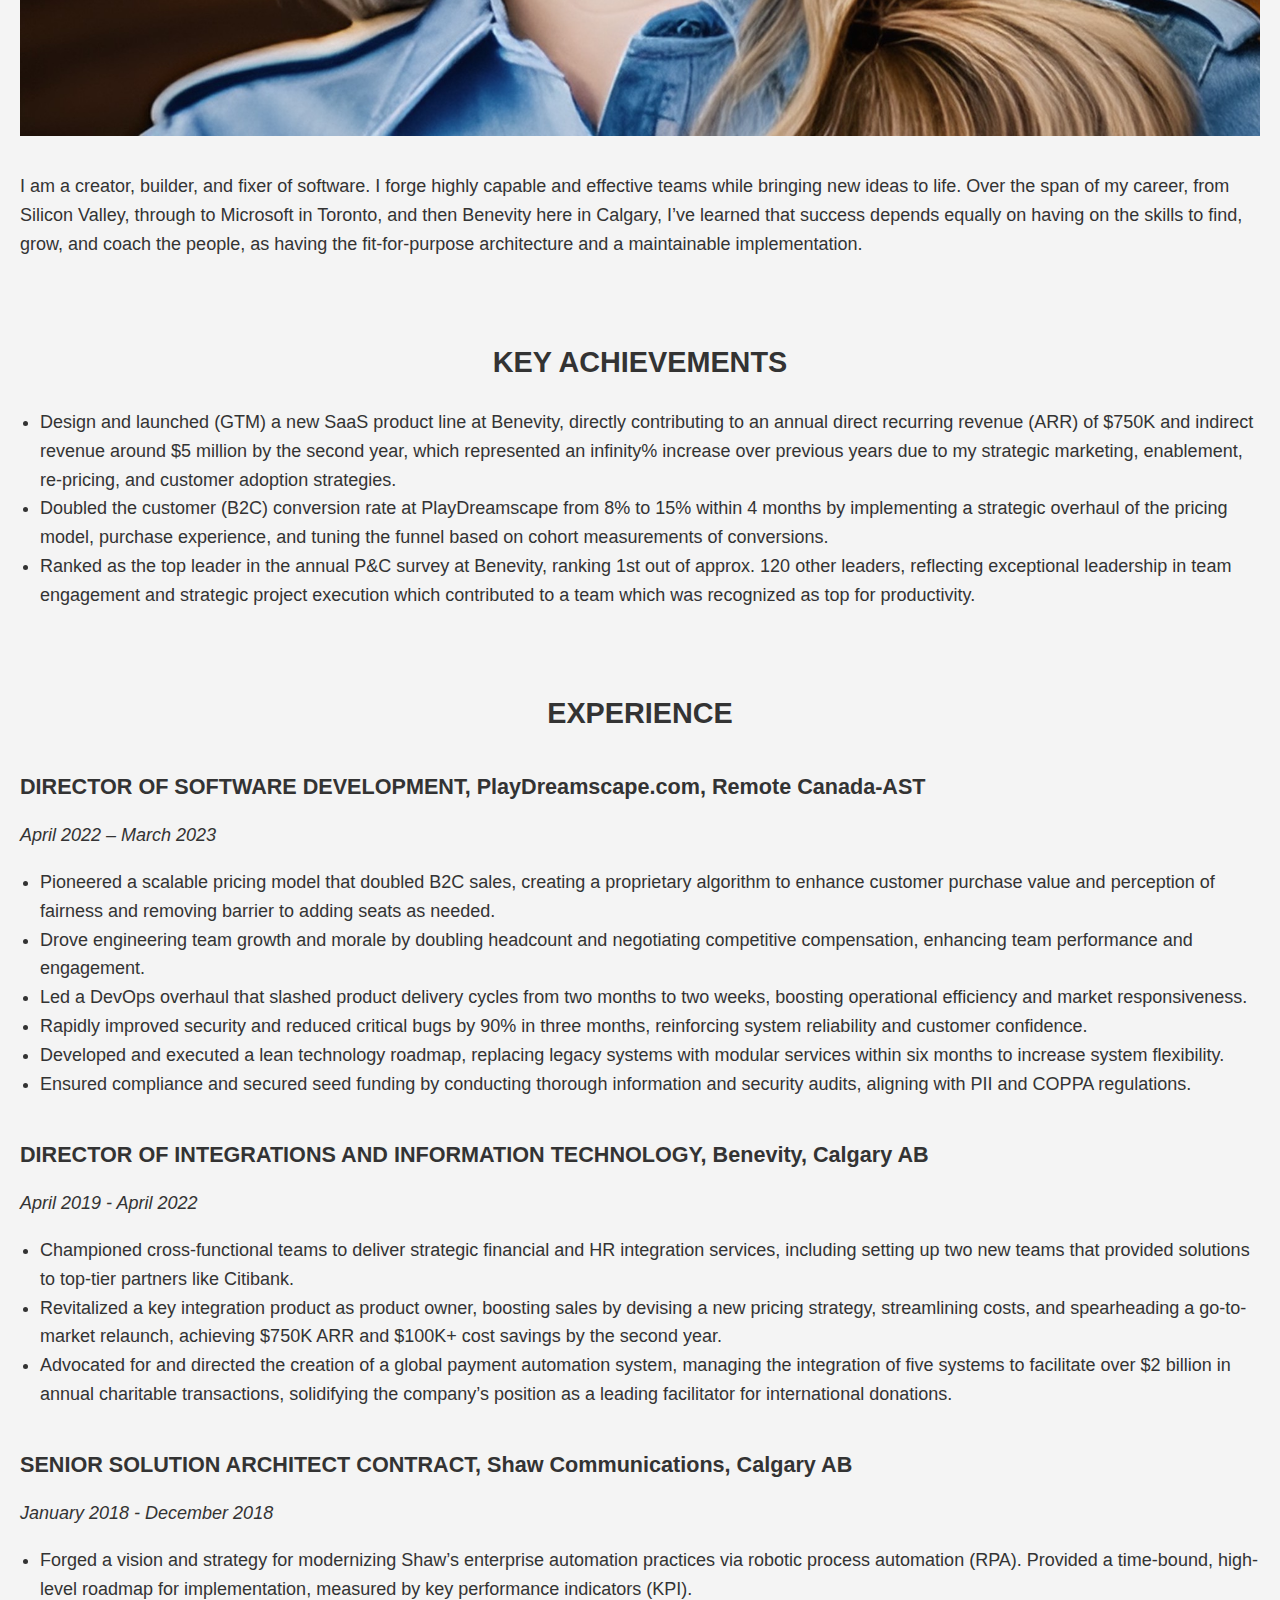
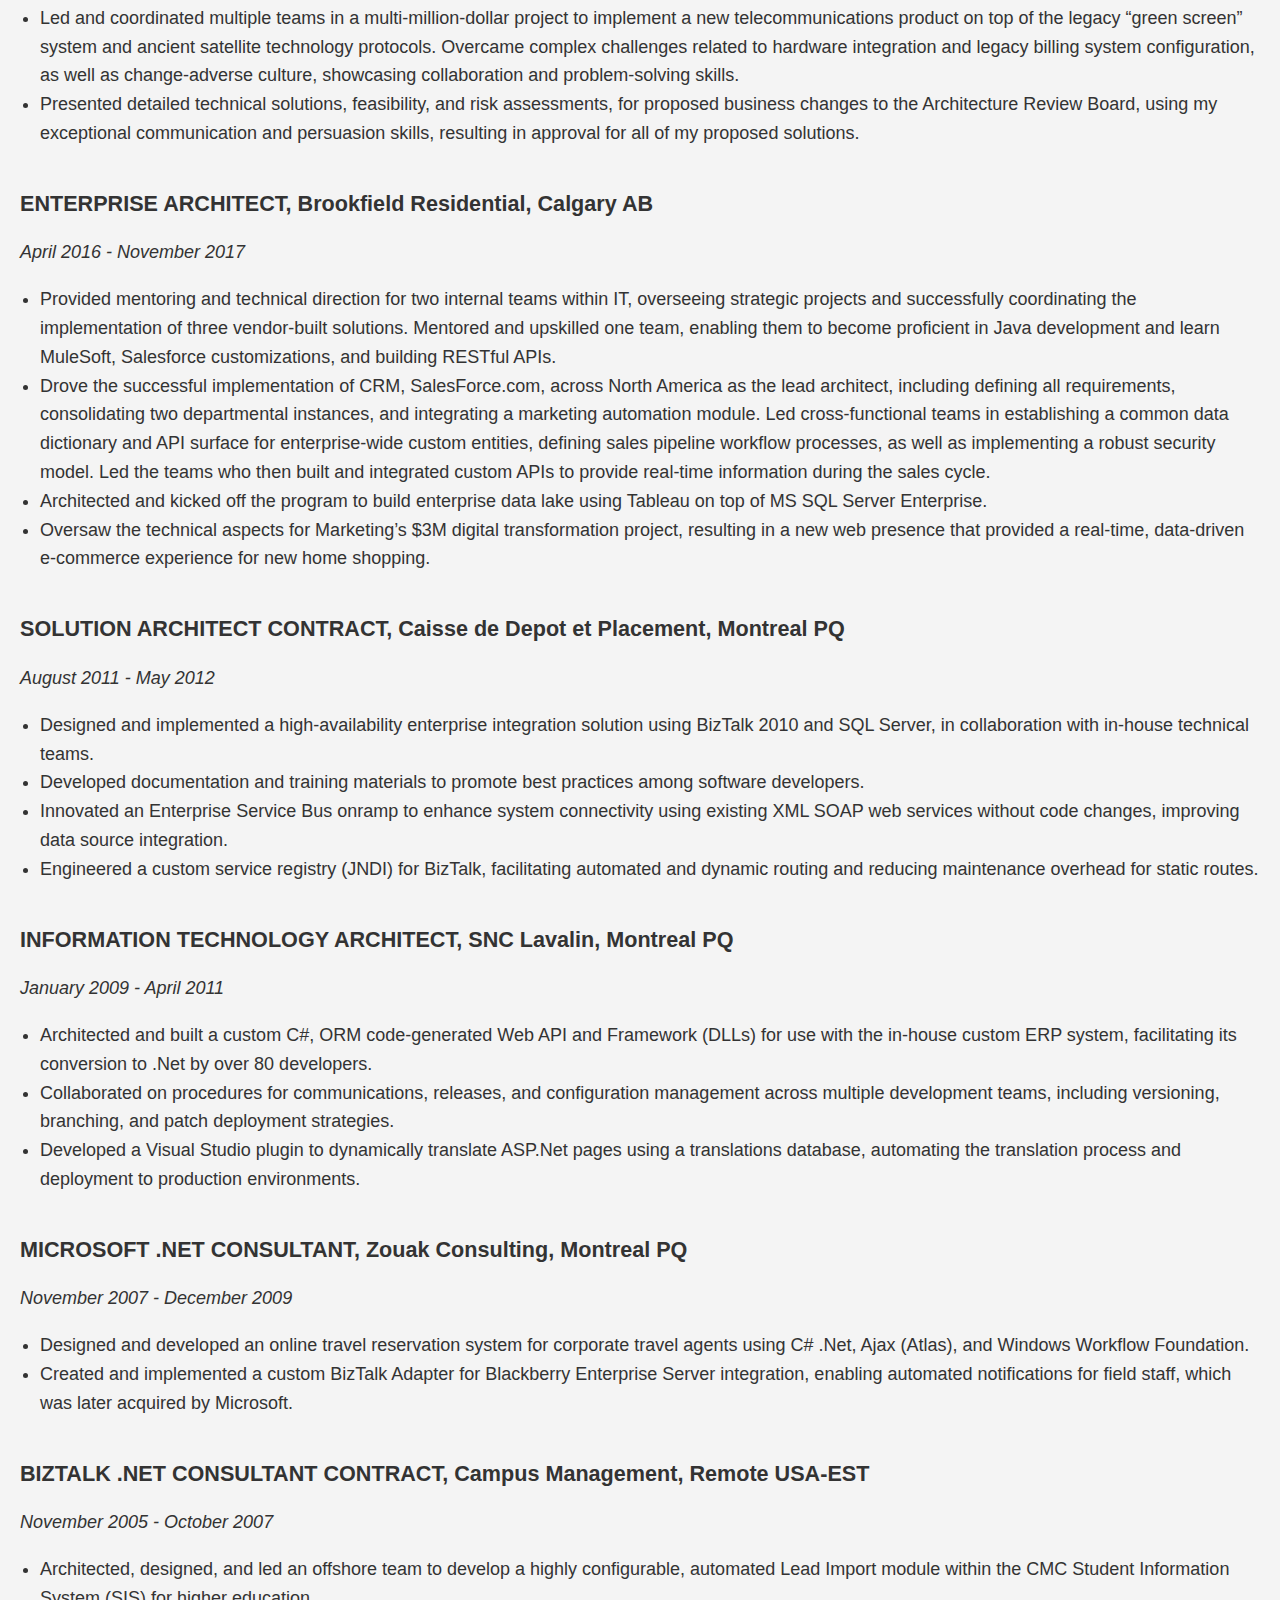
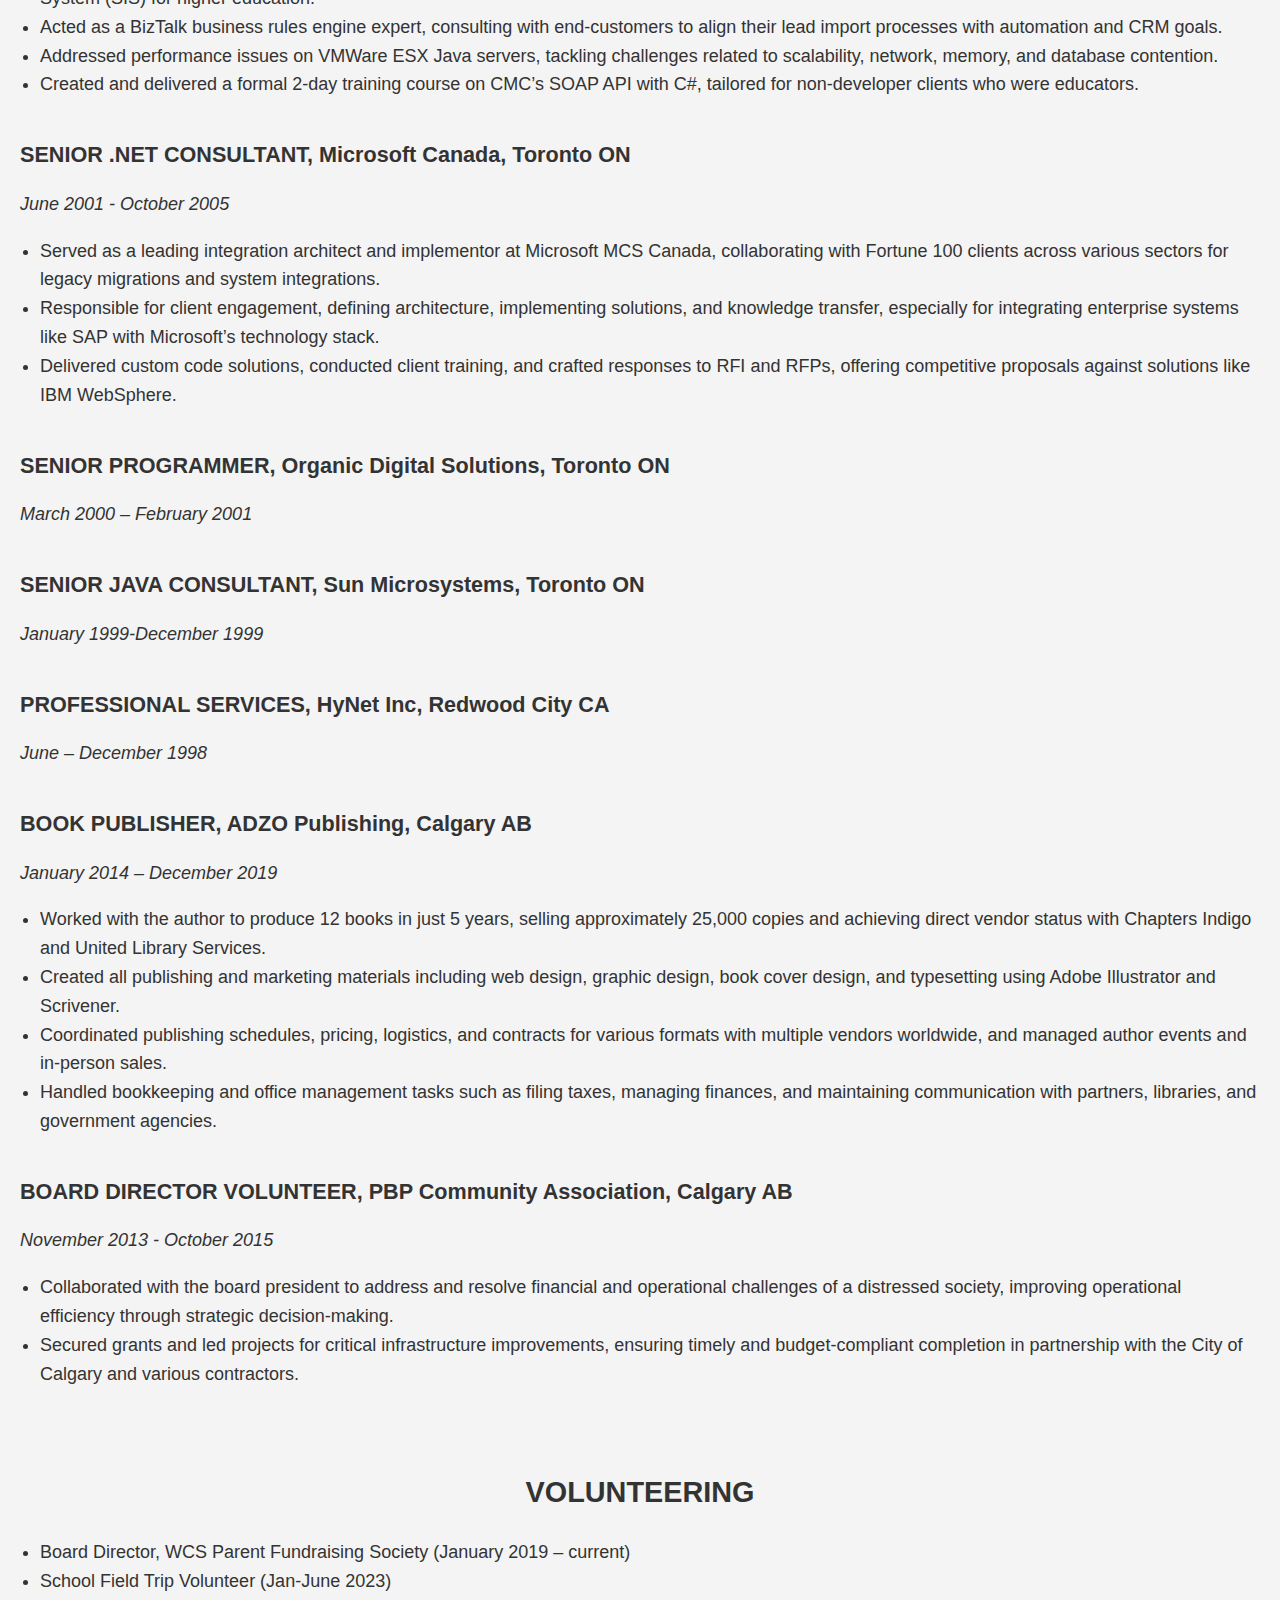
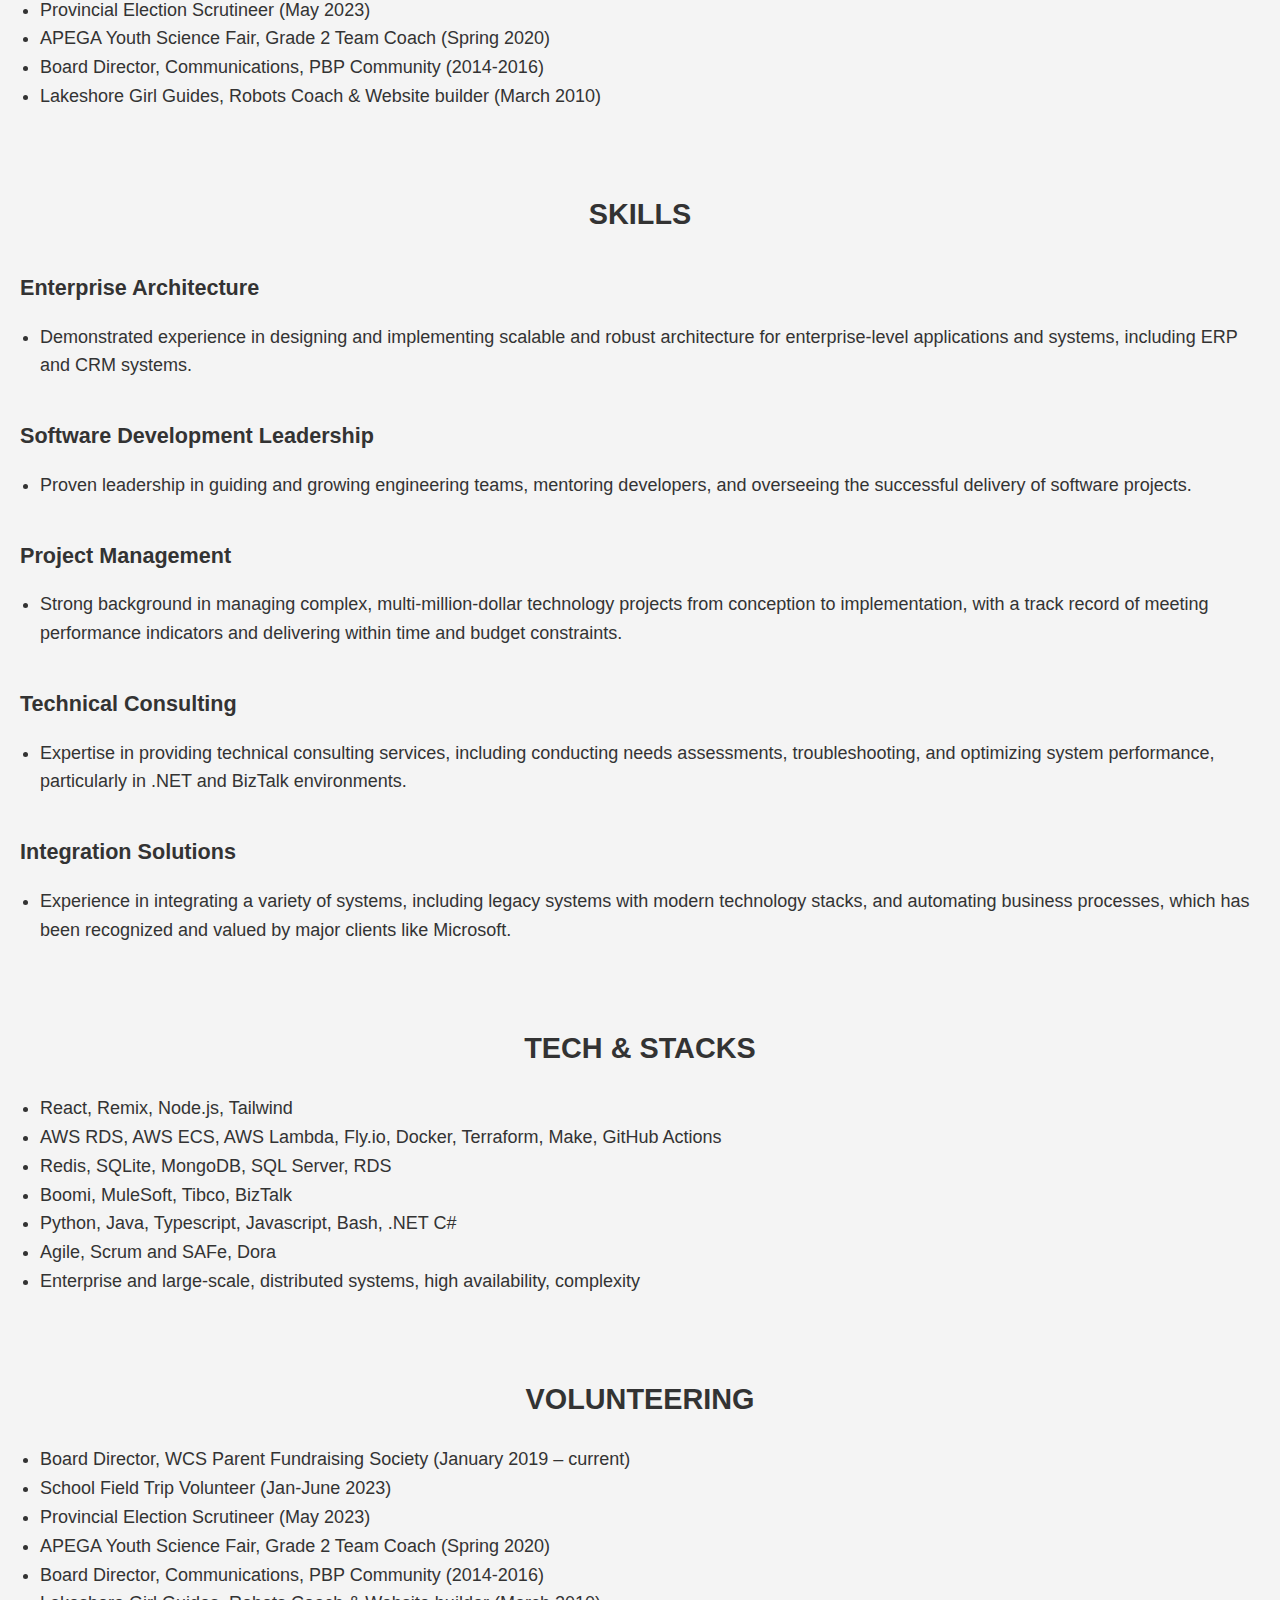
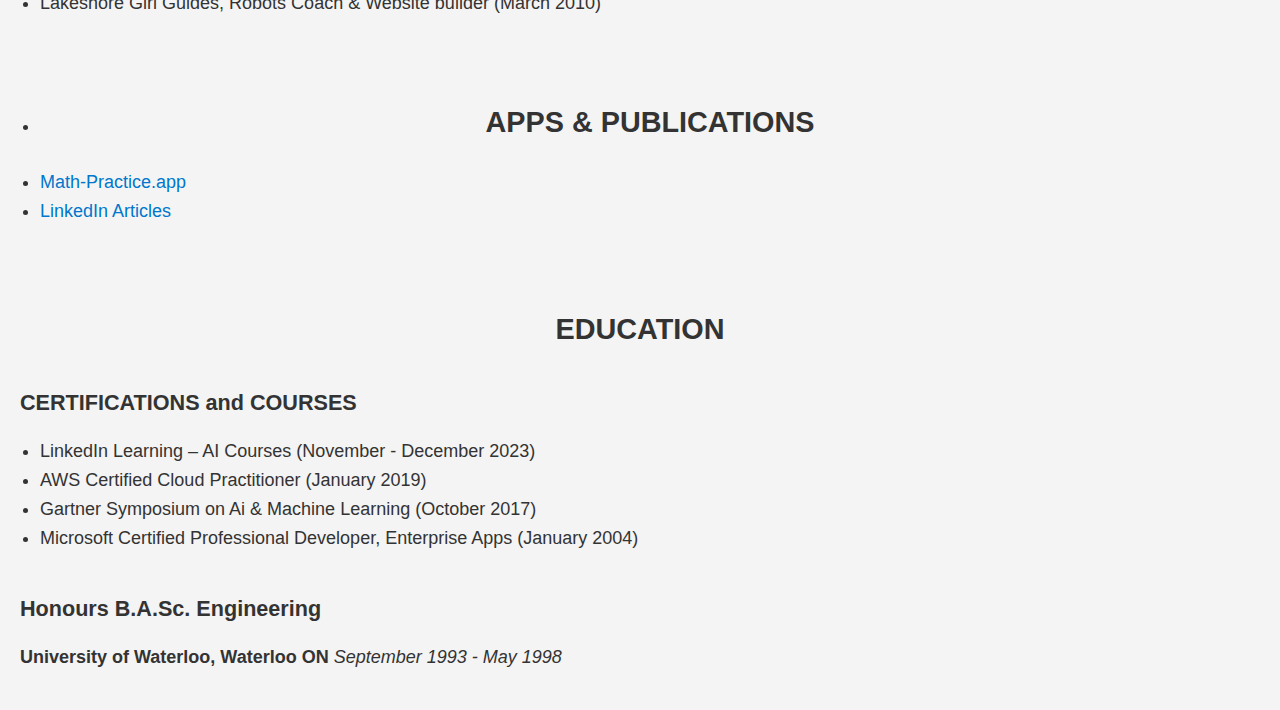
==== commit 3bd05ff5: "updated styles" ====
--- a/docs/index.html
+++ b/docs/index.html
@@ -4,173 +4,341 @@
   <meta charset="utf-8" />
   <meta name="generator" content="pandoc" />
   <meta name="viewport" content="width=device-width, initial-scale=1.0, user-scalable=yes" />
-  <title>README</title>
+  <title>Jennifer Zouak | Director of Engineering | Resume</title>
   <style>
     code{white-space: pre-wrap;}
     span.smallcaps{font-variant: small-caps;}
-    span.underline{text-decoration: underline;}
-    div.column{display: inline-block; vertical-align: top; width: 50%;}
+    div.columns{display: flex; gap: min(4vw, 1.5em);}
+    div.column{flex: auto; overflow-x: auto;}
     div.hanging-indent{margin-left: 1.5em; text-indent: -1.5em;}
-    ul.task-list{list-style: none;}
+    /* The extra [class] is a hack that increases specificity enough to
+       override a similar rule in reveal.js */
+    ul.task-list[class]{list-style: none;}
+    ul.task-list li input[type="checkbox"] {
+      font-size: inherit;
+      width: 0.8em;
+      margin: 0 0.8em 0.2em -1.6em;
+      vertical-align: middle;
+    }
+    .display.math{display: block; text-align: center; margin: 0.5rem auto;}
   </style>
-  <!--[if lt IE 9]>
-    <script src="//cdnjs.cloudflare.com/ajax/libs/html5shiv/3.7.3/html5shiv-printshiv.min.js"></script>
-  <![endif]-->
+  <link rel="stylesheet" href="./public/base.css" />
 </head>
 <body>
+<header id="title-block-header">
+<h1 class="title">Jennifer Zouak | Director of Engineering | Resume</h1>
+</header>
 <h1 id="jennifer-zouak">JENNIFER ZOUAK</h1>
 <p>ENGINEERING LEADER | ARCHITECT | PRODUCT STRATEGIST</p>
 <p>+1-587-998-8994<br />
 Email: <a href="mailto:jennifer@zouak.com">jennifer@zouak.com</a><br />
-LinkedIn: <a href="https://linkedin.com/in/jenniferzouak">linkedin.com/in/jenniferzouak</a> Detailed Resume: <a href="https://jenniferzouak.github.io/resume/">jenniferzouak.github.io/resume/</a> Portfolio: <a href="https://Math-Practice.app">Math-Practice.app</a></p>
-<h2 id="headshot"><img src="https://jenniferzouak.github.io/resume/public/JenniferZouak.jpeg" alt="Headshot" /></h2>
-<p>I am a creator, builder, and fixer of software. I forge highly capable and effective teams while bringing new ideas to life. Over the span of my career, from Silicon Valley, through to Microsoft in Toronto, and then Benevity here in Calgary, I’ve learned that success depends equally on having on the skills to find, grow, and coach the people, as having the fit-for-purpose architecture and a maintainable implementation.</p>
+LinkedIn: <a
+href="https://linkedin.com/in/jenniferzouak">linkedin.com/in/jenniferzouak</a>
+Detailed Resume: <a
+href="https://jenniferzouak.github.io/resume/">jenniferzouak.github.io/resume/</a>
+Portfolio: <a href="https://Math-Practice.app">Math-Practice.app</a></p>
+<h2 id="headshot"><img
+src="https://jenniferzouak.github.io/resume/public/JenniferZouak.jpeg"
+alt="Headshot" /></h2>
+<p>I am a creator, builder, and fixer of software. I forge highly
+capable and effective teams while bringing new ideas to life. Over the
+span of my career, from Silicon Valley, through to Microsoft in Toronto,
+and then Benevity here in Calgary, I’ve learned that success depends
+equally on having on the skills to find, grow, and coach the people, as
+having the fit-for-purpose architecture and a maintainable
+implementation.</p>
 <h2 id="key-achievements">KEY ACHIEVEMENTS</h2>
 <ul>
-<li>Design and launched (GTM) a new SaaS product line at Benevity, directly contributing to an annual direct recurring revenue (ARR) of $750K and indirect revenue around $5 million by the second year, which represented an infinity% increase over previous years due to my strategic marketing, enablement, re-pricing, and customer adoption strategies.</li>
-<li>Doubled the customer (B2C) conversion rate at PlayDreamscape from 8% to 15% within 4 months by implementing a strategic overhaul of the pricing model, purchase experience, and tuning the funnel based on cohort measurements of conversions.</li>
-<li>Ranked as the top leader in the annual P&amp;C survey at Benevity, ranking 1st out of approx. 120 other leaders, reflecting exceptional leadership in team engagement and strategic project execution which contributed to a team which was recognized as top for productivity.</li>
+<li>Design and launched (GTM) a new SaaS product line at Benevity,
+directly contributing to an annual direct recurring revenue (ARR) of
+$750K and indirect revenue around $5 million by the second year, which
+represented an infinity% increase over previous years due to my
+strategic marketing, enablement, re-pricing, and customer adoption
+strategies.</li>
+<li>Doubled the customer (B2C) conversion rate at PlayDreamscape from 8%
+to 15% within 4 months by implementing a strategic overhaul of the
+pricing model, purchase experience, and tuning the funnel based on
+cohort measurements of conversions.</li>
+<li>Ranked as the top leader in the annual P&amp;C survey at Benevity,
+ranking 1st out of approx. 120 other leaders, reflecting exceptional
+leadership in team engagement and strategic project execution which
+contributed to a team which was recognized as top for productivity.</li>
 </ul>
 <h2 id="experience">EXPERIENCE</h2>
-<h3 id="director-of-software-development-playdreamscape.com-remote-canada-ast">DIRECTOR OF SOFTWARE DEVELOPMENT, PlayDreamscape.com, Remote Canada-AST</h3>
+<h3
+id="director-of-software-development-playdreamscape.com-remote-canada-ast">DIRECTOR
+OF SOFTWARE DEVELOPMENT, PlayDreamscape.com, Remote Canada-AST</h3>
 <p><em>April 2022 – March 2023</em></p>
 <ul>
-<li>Pioneered a scalable pricing model that doubled B2C sales, creating a proprietary algorithm to enhance customer purchase value and perception of fairness and removing barrier to adding seats as needed.</li>
-<li>Drove engineering team growth and morale by doubling headcount and negotiating competitive compensation, enhancing team performance and engagement.</li>
-<li>Led a DevOps overhaul that slashed product delivery cycles from two months to two weeks, boosting operational efficiency and market responsiveness.</li>
-<li>Rapidly improved security and reduced critical bugs by 90% in three months, reinforcing system reliability and customer confidence.</li>
-<li>Developed and executed a lean technology roadmap, replacing legacy systems with modular services within six months to increase system flexibility.</li>
-<li>Ensured compliance and secured seed funding by conducting thorough information and security audits, aligning with PII and COPPA regulations.</li>
-</ul>
-<h3 id="director-of-integrations-and-information-technology-benevity-calgary-ab">DIRECTOR OF INTEGRATIONS AND INFORMATION TECHNOLOGY, Benevity, Calgary AB</h3>
+<li>Pioneered a scalable pricing model that doubled B2C sales, creating
+a proprietary algorithm to enhance customer purchase value and
+perception of fairness and removing barrier to adding seats as
+needed.</li>
+<li>Drove engineering team growth and morale by doubling headcount and
+negotiating competitive compensation, enhancing team performance and
+engagement.</li>
+<li>Led a DevOps overhaul that slashed product delivery cycles from two
+months to two weeks, boosting operational efficiency and market
+responsiveness.</li>
+<li>Rapidly improved security and reduced critical bugs by 90% in three
+months, reinforcing system reliability and customer confidence.</li>
+<li>Developed and executed a lean technology roadmap, replacing legacy
+systems with modular services within six months to increase system
+flexibility.</li>
+<li>Ensured compliance and secured seed funding by conducting thorough
+information and security audits, aligning with PII and COPPA
+regulations.</li>
+</ul>
+<h3
+id="director-of-integrations-and-information-technology-benevity-calgary-ab">DIRECTOR
+OF INTEGRATIONS AND INFORMATION TECHNOLOGY, Benevity, Calgary AB</h3>
 <p><em>April 2019 - April 2022</em></p>
 <ul>
-<li>Championed cross-functional teams to deliver strategic financial and HR integration services, including setting up two new teams that provided solutions to top-tier partners like Citibank.</li>
-<li>Revitalized a key integration product as product owner, boosting sales by devising a new pricing strategy, streamlining costs, and spearheading a go-to-market relaunch, achieving $750K ARR and $100K+ cost savings by the second year.</li>
-<li>Advocated for and directed the creation of a global payment automation system, managing the integration of five systems to facilitate over $2 billion in annual charitable transactions, solidifying the company’s position as a leading facilitator for international donations.</li>
-</ul>
-<h3 id="senior-solution-architect-contract-shaw-communications-calgary-ab">SENIOR SOLUTION ARCHITECT CONTRACT, Shaw Communications, Calgary AB</h3>
+<li>Championed cross-functional teams to deliver strategic financial and
+HR integration services, including setting up two new teams that
+provided solutions to top-tier partners like Citibank.</li>
+<li>Revitalized a key integration product as product owner, boosting
+sales by devising a new pricing strategy, streamlining costs, and
+spearheading a go-to-market relaunch, achieving $750K ARR and $100K+
+cost savings by the second year.</li>
+<li>Advocated for and directed the creation of a global payment
+automation system, managing the integration of five systems to
+facilitate over $2 billion in annual charitable transactions,
+solidifying the company’s position as a leading facilitator for
+international donations.</li>
+</ul>
+<h3
+id="senior-solution-architect-contract-shaw-communications-calgary-ab">SENIOR
+SOLUTION ARCHITECT CONTRACT, Shaw Communications, Calgary AB</h3>
 <p><em>January 2018 - December 2018</em></p>
 <ul>
-<li>Forged a vision and strategy for modernizing Shaw’s enterprise automation practices via robotic process automation (RPA). Provided a time-bound, high-level roadmap for implementation, measured by key performance indicators (KPI).</li>
-<li>Led and coordinated multiple teams in a multi-million-dollar project to implement a new telecommunications product on top of the legacy “green screen” system and ancient satellite technology protocols. Overcame complex challenges related to hardware integration and legacy billing system configuration, as well as change-adverse culture, showcasing collaboration and problem-solving skills.</li>
-<li>Presented detailed technical solutions, feasibility, and risk assessments, for proposed business changes to the Architecture Review Board, using my exceptional communication and persuasion skills, resulting in approval for all of my proposed solutions.</li>
-</ul>
-<h3 id="enterprise-architect-brookfield-residential-calgary-ab">ENTERPRISE ARCHITECT, Brookfield Residential, Calgary AB</h3>
+<li>Forged a vision and strategy for modernizing Shaw’s enterprise
+automation practices via robotic process automation (RPA). Provided a
+time-bound, high-level roadmap for implementation, measured by key
+performance indicators (KPI).</li>
+<li>Led and coordinated multiple teams in a multi-million-dollar project
+to implement a new telecommunications product on top of the legacy
+“green screen” system and ancient satellite technology protocols.
+Overcame complex challenges related to hardware integration and legacy
+billing system configuration, as well as change-adverse culture,
+showcasing collaboration and problem-solving skills.</li>
+<li>Presented detailed technical solutions, feasibility, and risk
+assessments, for proposed business changes to the Architecture Review
+Board, using my exceptional communication and persuasion skills,
+resulting in approval for all of my proposed solutions.</li>
+</ul>
+<h3
+id="enterprise-architect-brookfield-residential-calgary-ab">ENTERPRISE
+ARCHITECT, Brookfield Residential, Calgary AB</h3>
 <p><em>April 2016 - November 2017</em></p>
 <ul>
-<li>Provided mentoring and technical direction for two internal teams within IT, overseeing strategic projects and successfully coordinating the implementation of three vendor-built solutions. Mentored and upskilled one team, enabling them to become proficient in Java development and learn MuleSoft, Salesforce customizations, and building RESTful APIs.</li>
-<li>Drove the successful implementation of CRM, SalesForce.com, across North America as the lead architect, including defining all requirements, consolidating two departmental instances, and integrating a marketing automation module. Led cross-functional teams in establishing a common data dictionary and API surface for enterprise-wide custom entities, defining sales pipeline workflow processes, as well as implementing a robust security model. Led the teams who then built and integrated custom APIs to provide real-time information during the sales cycle.</li>
-<li>Architected and kicked off the program to build enterprise data lake using Tableau on top of MS SQL Server Enterprise.</li>
-<li>Oversaw the technical aspects for Marketing’s $3M digital transformation project, resulting in a new web presence that provided a real-time, data-driven e-commerce experience for new home shopping.</li>
-</ul>
-<h3 id="solution-architect-contract-caisse-de-depot-et-placement-montreal-pq">SOLUTION ARCHITECT CONTRACT, Caisse de Depot et Placement, Montreal PQ</h3>
+<li>Provided mentoring and technical direction for two internal teams
+within IT, overseeing strategic projects and successfully coordinating
+the implementation of three vendor-built solutions. Mentored and
+upskilled one team, enabling them to become proficient in Java
+development and learn MuleSoft, Salesforce customizations, and building
+RESTful APIs.</li>
+<li>Drove the successful implementation of CRM, SalesForce.com, across
+North America as the lead architect, including defining all
+requirements, consolidating two departmental instances, and integrating
+a marketing automation module. Led cross-functional teams in
+establishing a common data dictionary and API surface for
+enterprise-wide custom entities, defining sales pipeline workflow
+processes, as well as implementing a robust security model. Led the
+teams who then built and integrated custom APIs to provide real-time
+information during the sales cycle.</li>
+<li>Architected and kicked off the program to build enterprise data lake
+using Tableau on top of MS SQL Server Enterprise.</li>
+<li>Oversaw the technical aspects for Marketing’s $3M digital
+transformation project, resulting in a new web presence that provided a
+real-time, data-driven e-commerce experience for new home shopping.</li>
+</ul>
+<h3
+id="solution-architect-contract-caisse-de-depot-et-placement-montreal-pq">SOLUTION
+ARCHITECT CONTRACT, Caisse de Depot et Placement, Montreal PQ</h3>
 <p><em>August 2011 - May 2012</em></p>
 <ul>
-<li>Designed and implemented a high-availability enterprise integration solution using BizTalk 2010 and SQL Server, in collaboration with in-house technical teams.</li>
-<li>Developed documentation and training materials to promote best practices among software developers.</li>
-<li>Innovated an Enterprise Service Bus onramp to enhance system connectivity using existing XML SOAP web services without code changes, improving data source integration.</li>
-<li>Engineered a custom service registry (JNDI) for BizTalk, facilitating automated and dynamic routing and reducing maintenance overhead for static routes.</li>
-</ul>
-<h3 id="information-technology-architect-snc-lavalin-montreal-pq">INFORMATION TECHNOLOGY ARCHITECT, SNC Lavalin, Montreal PQ</h3>
+<li>Designed and implemented a high-availability enterprise integration
+solution using BizTalk 2010 and SQL Server, in collaboration with
+in-house technical teams.</li>
+<li>Developed documentation and training materials to promote best
+practices among software developers.</li>
+<li>Innovated an Enterprise Service Bus onramp to enhance system
+connectivity using existing XML SOAP web services without code changes,
+improving data source integration.</li>
+<li>Engineered a custom service registry (JNDI) for BizTalk,
+facilitating automated and dynamic routing and reducing maintenance
+overhead for static routes.</li>
+</ul>
+<h3
+id="information-technology-architect-snc-lavalin-montreal-pq">INFORMATION
+TECHNOLOGY ARCHITECT, SNC Lavalin, Montreal PQ</h3>
 <p><em>January 2009 - April 2011</em></p>
 <ul>
-<li>Architected and built a custom C#, ORM code-generated Web API and Framework (DLLs) for use with the in-house custom ERP system, facilitating its conversion to .Net by over 80 developers.</li>
-<li>Collaborated on procedures for communications, releases, and configuration management across multiple development teams, including versioning, branching, and patch deployment strategies.</li>
-<li>Developed a Visual Studio plugin to dynamically translate ASP.Net pages using a translations database, automating the translation process and deployment to production environments.</li>
-</ul>
-<h3 id="microsoft-.net-consultant-zouak-consulting-montreal-pq">MICROSOFT .NET CONSULTANT, Zouak Consulting, Montreal PQ</h3>
+<li>Architected and built a custom C#, ORM code-generated Web API and
+Framework (DLLs) for use with the in-house custom ERP system,
+facilitating its conversion to .Net by over 80 developers.</li>
+<li>Collaborated on procedures for communications, releases, and
+configuration management across multiple development teams, including
+versioning, branching, and patch deployment strategies.</li>
+<li>Developed a Visual Studio plugin to dynamically translate ASP.Net
+pages using a translations database, automating the translation process
+and deployment to production environments.</li>
+</ul>
+<h3
+id="microsoft-.net-consultant-zouak-consulting-montreal-pq">MICROSOFT
+.NET CONSULTANT, Zouak Consulting, Montreal PQ</h3>
 <p><em>November 2007 - December 2009</em></p>
 <ul>
-<li>Designed and developed an online travel reservation system for corporate travel agents using C# .Net, Ajax (Atlas), and Windows Workflow Foundation.</li>
-<li>Created and implemented a custom BizTalk Adapter for Blackberry Enterprise Server integration, enabling automated notifications for field staff, which was later acquired by Microsoft.</li>
-</ul>
-<h3 id="biztalk-.net-consultant-contract-campus-management-remote-usa-est">BIZTALK .NET CONSULTANT CONTRACT, Campus Management, Remote USA-EST</h3>
+<li>Designed and developed an online travel reservation system for
+corporate travel agents using C# .Net, Ajax (Atlas), and Windows
+Workflow Foundation.</li>
+<li>Created and implemented a custom BizTalk Adapter for Blackberry
+Enterprise Server integration, enabling automated notifications for
+field staff, which was later acquired by Microsoft.</li>
+</ul>
+<h3
+id="biztalk-.net-consultant-contract-campus-management-remote-usa-est">BIZTALK
+.NET CONSULTANT CONTRACT, Campus Management, Remote USA-EST</h3>
 <p><em>November 2005 - October 2007</em></p>
 <ul>
-<li>Architected, designed, and led an offshore team to develop a highly configurable, automated Lead Import module within the CMC Student Information System (SIS) for higher education.</li>
-<li>Acted as a BizTalk business rules engine expert, consulting with end-customers to align their lead import processes with automation and CRM goals.</li>
-<li>Addressed performance issues on VMWare ESX Java servers, tackling challenges related to scalability, network, memory, and database contention.</li>
-<li>Created and delivered a formal 2-day training course on CMC’s SOAP API with C#, tailored for non-developer clients who were educators.</li>
-</ul>
-<h3 id="senior-.net-consultant-microsoft-canada-toronto-on">SENIOR .NET CONSULTANT, Microsoft Canada, Toronto ON</h3>
+<li>Architected, designed, and led an offshore team to develop a highly
+configurable, automated Lead Import module within the CMC Student
+Information System (SIS) for higher education.</li>
+<li>Acted as a BizTalk business rules engine expert, consulting with
+end-customers to align their lead import processes with automation and
+CRM goals.</li>
+<li>Addressed performance issues on VMWare ESX Java servers, tackling
+challenges related to scalability, network, memory, and database
+contention.</li>
+<li>Created and delivered a formal 2-day training course on CMC’s SOAP
+API with C#, tailored for non-developer clients who were educators.</li>
+</ul>
+<h3 id="senior-.net-consultant-microsoft-canada-toronto-on">SENIOR .NET
+CONSULTANT, Microsoft Canada, Toronto ON</h3>
 <p><em>June 2001 - October 2005</em></p>
 <ul>
-<li>Served as a leading integration architect and implementor at Microsoft MCS Canada, collaborating with Fortune 100 clients across various sectors for legacy migrations and system integrations.</li>
-<li>Responsible for client engagement, defining architecture, implementing solutions, and knowledge transfer, especially for integrating enterprise systems like SAP with Microsoft’s technology stack.</li>
-<li>Delivered custom code solutions, conducted client training, and crafted responses to RFI and RFPs, offering competitive proposals against solutions like IBM WebSphere.</li>
-</ul>
-<h3 id="senior-programmer-organic-digital-solutions-toronto-on">SENIOR PROGRAMMER, Organic Digital Solutions, Toronto ON</h3>
+<li>Served as a leading integration architect and implementor at
+Microsoft MCS Canada, collaborating with Fortune 100 clients across
+various sectors for legacy migrations and system integrations.</li>
+<li>Responsible for client engagement, defining architecture,
+implementing solutions, and knowledge transfer, especially for
+integrating enterprise systems like SAP with Microsoft’s technology
+stack.</li>
+<li>Delivered custom code solutions, conducted client training, and
+crafted responses to RFI and RFPs, offering competitive proposals
+against solutions like IBM WebSphere.</li>
+</ul>
+<h3 id="senior-programmer-organic-digital-solutions-toronto-on">SENIOR
+PROGRAMMER, Organic Digital Solutions, Toronto ON</h3>
 <p><em>March 2000 – February 2001</em></p>
-<h3 id="senior-java-consultant-sun-microsystems-toronto-on">SENIOR JAVA CONSULTANT, Sun Microsystems, Toronto ON</h3>
+<h3 id="senior-java-consultant-sun-microsystems-toronto-on">SENIOR JAVA
+CONSULTANT, Sun Microsystems, Toronto ON</h3>
 <p><em>January 1999-December 1999</em></p>
-<h3 id="professional-services-hynet-inc-redwood-city-ca">PROFESSIONAL SERVICES, HyNet Inc, Redwood City CA</h3>
+<h3 id="professional-services-hynet-inc-redwood-city-ca">PROFESSIONAL
+SERVICES, HyNet Inc, Redwood City CA</h3>
 <p><em>June – December 1998</em></p>
-<h3 id="book-publisher-adzo-publishing-calgary-ab">BOOK PUBLISHER, ADZO Publishing, Calgary AB</h3>
+<h3 id="book-publisher-adzo-publishing-calgary-ab">BOOK PUBLISHER, ADZO
+Publishing, Calgary AB</h3>
 <p><em>January 2014 – December 2019</em></p>
 <ul>
-<li>Worked with the author to produce 12 books in just 5 years, selling approximately 25,000 copies and achieving direct vendor status with Chapters Indigo and United Library Services.</li>
-<li>Created all publishing and marketing materials including web design, graphic design, book cover design, and typesetting using Adobe Illustrator and Scrivener.</li>
-<li>Coordinated publishing schedules, pricing, logistics, and contracts for various formats with multiple vendors worldwide, and managed author events and in-person sales.</li>
-<li>Handled bookkeeping and office management tasks such as filing taxes, managing finances, and maintaining communication with partners, libraries, and government agencies.</li>
-</ul>
-<h3 id="board-director-volunteer-pbp-community-association-calgary-ab">BOARD DIRECTOR VOLUNTEER, PBP Community Association, Calgary AB</h3>
+<li>Worked with the author to produce 12 books in just 5 years, selling
+approximately 25,000 copies and achieving direct vendor status with
+Chapters Indigo and United Library Services.</li>
+<li>Created all publishing and marketing materials including web design,
+graphic design, book cover design, and typesetting using Adobe
+Illustrator and Scrivener.</li>
+<li>Coordinated publishing schedules, pricing, logistics, and contracts
+for various formats with multiple vendors worldwide, and managed author
+events and in-person sales.</li>
+<li>Handled bookkeeping and office management tasks such as filing
+taxes, managing finances, and maintaining communication with partners,
+libraries, and government agencies.</li>
+</ul>
+<h3
+id="board-director-volunteer-pbp-community-association-calgary-ab">BOARD
+DIRECTOR VOLUNTEER, PBP Community Association, Calgary AB</h3>
 <p><em>November 2013 - October 2015</em></p>
 <ul>
-<li>Collaborated with the board president to address and resolve financial and operational challenges of a distressed society, improving operational efficiency through strategic decision-making.</li>
-<li>Secured grants and led projects for critical infrastructure improvements, ensuring timely and budget-compliant completion in partnership with the City of Calgary and various contractors.</li>
+<li>Collaborated with the board president to address and resolve
+financial and operational challenges of a distressed society, improving
+operational efficiency through strategic decision-making.</li>
+<li>Secured grants and led projects for critical infrastructure
+improvements, ensuring timely and budget-compliant completion in
+partnership with the City of Calgary and various contractors.</li>
 </ul>
 <h2 id="volunteering">VOLUNTEERING</h2>
 <ul>
-<li>Board Director, WCS Parent Fundraising Society (January 2019 – current)</li>
+<li>Board Director, WCS Parent Fundraising Society (January 2019 –
+current)</li>
 <li>School Field Trip Volunteer (Jan-June 2023)</li>
 <li>Provincial Election Scrutineer (May 2023)</li>
 <li>APEGA Youth Science Fair, Grade 2 Team Coach (Spring 2020)</li>
 <li>Board Director, Communications, PBP Community (2014-2016)</li>
-<li>Lakeshore Girl Guides, Robots Coach &amp; Website builder (March 2010)</li>
+<li>Lakeshore Girl Guides, Robots Coach &amp; Website builder (March
+2010)</li>
 </ul>
 <h2 id="skills">SKILLS</h2>
 <h3 id="enterprise-architecture">Enterprise Architecture</h3>
 <ul>
-<li>Demonstrated experience in designing and implementing scalable and robust architecture for enterprise-level applications and systems, including ERP and CRM systems.</li>
-</ul>
-<h3 id="software-development-leadership">Software Development Leadership</h3>
-<ul>
-<li>Proven leadership in guiding and growing engineering teams, mentoring developers, and overseeing the successful delivery of software projects.</li>
+<li>Demonstrated experience in designing and implementing scalable and
+robust architecture for enterprise-level applications and systems,
+including ERP and CRM systems.</li>
+</ul>
+<h3 id="software-development-leadership">Software Development
+Leadership</h3>
+<ul>
+<li>Proven leadership in guiding and growing engineering teams,
+mentoring developers, and overseeing the successful delivery of software
+projects.</li>
 </ul>
 <h3 id="project-management">Project Management</h3>
 <ul>
-<li>Strong background in managing complex, multi-million-dollar technology projects from conception to implementation, with a track record of meeting performance indicators and delivering within time and budget constraints.</li>
+<li>Strong background in managing complex, multi-million-dollar
+technology projects from conception to implementation, with a track
+record of meeting performance indicators and delivering within time and
+budget constraints.</li>
 </ul>
 <h3 id="technical-consulting">Technical Consulting</h3>
 <ul>
-<li>Expertise in providing technical consulting services, including conducting needs assessments, troubleshooting, and optimizing system performance, particularly in .NET and BizTalk environments.</li>
+<li>Expertise in providing technical consulting services, including
+conducting needs assessments, troubleshooting, and optimizing system
+performance, particularly in .NET and BizTalk environments.</li>
 </ul>
 <h3 id="integration-solutions">Integration Solutions</h3>
 <ul>
-<li>Experience in integrating a variety of systems, including legacy systems with modern technology stacks, and automating business processes, which has been recognized and valued by major clients like Microsoft.</li>
+<li>Experience in integrating a variety of systems, including legacy
+systems with modern technology stacks, and automating business
+processes, which has been recognized and valued by major clients like
+Microsoft.</li>
 </ul>
 <h2 id="tech-stacks">TECH &amp; STACKS</h2>
 <ul>
 <li>React, Remix, Node.js, Tailwind</li>
-<li>AWS RDS, AWS ECS, AWS Lambda, Fly.io, Docker, Terraform, Make, GitHub Actions</li>
+<li>AWS RDS, AWS ECS, AWS Lambda, Fly.io, Docker, Terraform, Make,
+GitHub Actions</li>
 <li>Redis, SQLite, MongoDB, SQL Server, RDS</li>
 <li>Boomi, MuleSoft, Tibco, BizTalk</li>
 <li>Python, Java, Typescript, Javascript, Bash, .NET C#</li>
 <li>Agile, Scrum and SAFe, Dora</li>
-<li>Enterprise and large-scale, distributed systems, high availability, complexity</li>
+<li>Enterprise and large-scale, distributed systems, high availability,
+complexity</li>
 </ul>
 <h2 id="volunteering-1">VOLUNTEERING</h2>
 <ul>
-<li>Board Director, WCS Parent Fundraising Society (January 2019 – current)</li>
+<li>Board Director, WCS Parent Fundraising Society (January 2019 –
+current)</li>
 <li>School Field Trip Volunteer (Jan-June 2023)</li>
 <li>Provincial Election Scrutineer (May 2023)</li>
 <li>APEGA Youth Science Fair, Grade 2 Team Coach (Spring 2020)</li>
 <li>Board Director, Communications, PBP Community (2014-2016)</li>
-<li>Lakeshore Girl Guides, Robots Coach &amp; Website builder (March 2010)</li>
+<li>Lakeshore Girl Guides, Robots Coach &amp; Website builder (March
+2010)</li>
 <li><h2 id="apps-publications">APPS &amp; PUBLICATIONS</h2></li>
 <li><a href="https://Math-Practice.app">Math-Practice.app</a></li>
-<li><a href="https://www.linkedin.com/in/jenniferzouak/recent-activity/articles/">LinkedIn Articles</a></li>
+<li><a
+href="https://www.linkedin.com/in/jenniferzouak/recent-activity/articles/">LinkedIn
+Articles</a></li>
 </ul>
 <h2 id="education">EDUCATION</h2>
 <h3 id="certifications-and-courses">CERTIFICATIONS and COURSES</h3>
@@ -178,9 +346,11 @@
 <li>LinkedIn Learning – AI Courses (November - December 2023)</li>
 <li>AWS Certified Cloud Practitioner (January 2019)</li>
 <li>Gartner Symposium on Ai &amp; Machine Learning (October 2017)</li>
-<li>Microsoft Certified Professional Developer, Enterprise Apps (January 2004)</li>
+<li>Microsoft Certified Professional Developer, Enterprise Apps (January
+2004)</li>
 </ul>
 <h3 id="honours-b.a.sc.-engineering">Honours B.A.Sc. Engineering</h3>
-<p><strong>University of Waterloo, Waterloo ON</strong> <em>September 1993 - May 1998</em></p>
+<p><strong>University of Waterloo, Waterloo ON</strong> <em>September
+1993 - May 1998</em></p>
 </body>
 </html>
--- a/docs/public/base.css
+++ b/docs/public/base.css
@@ -0,0 +1,103 @@
+/* Reset some basic elements */
+body, h1, h2, h3, h4, h5, h6, p, ul, ol, li, figure, figcaption, blockquote, dl, dd {
+    margin: 0;
+    padding: 0;
+}
+
+/* Set basic typography and color */
+body {
+    font-family: 'Segoe UI', Tahoma, Geneva, Verdana, sans-serif;
+    line-height: 1.6;
+    font-size: 18px;
+    color: #333;
+    background-color: #f4f4f4;
+    padding: 20px;
+}
+
+/* Spacing for basic elements */
+h1, h2, h3, h4, h5, h6, p, ul, ol, dl, figure, blockquote {
+    margin-bottom: 1em;
+}
+
+/* Heading styles */
+h1, h2 {
+    line-height: 1.2;
+    margin-top: 3em;
+    text-align: center;
+}
+
+/* Heading styles */
+ h3, h4, h5, h6 {
+    line-height: 1.2;
+    margin-top: 2em;
+    text-align: left;
+}
+
+h1 {
+    font-size: 2em;
+}
+
+h2 {
+    font-size: 1.6em;
+}
+
+h3 {
+    font-size: 1.2em;
+}
+
+/* Link styles */
+a {
+    color: #0077cc;
+    text-decoration: none;
+}
+
+a:hover {
+    text-decoration: underline;
+}
+
+/* List styles */
+ul, ol {
+    padding-left: 20px;
+}
+
+/* Image and figure styles */
+img {
+    max-width: 100%;
+    height: auto;
+}
+
+figure {
+    margin-bottom: 1em;
+}
+
+figcaption {
+    font-style: italic;
+    font-size: 0.875em;
+    text-align: center;
+}
+
+/* Blockquote styles */
+blockquote {
+    border-left: 3px solid #0077cc;
+    padding-left: 20px;
+    font-style: italic;
+    margin-left: 0;
+    margin-right: 0;
+}
+
+/* Utility classes for padding and margin */
+.padding {
+    padding: 20px;
+}
+
+.margin {
+    margin: 20px;
+}
+
+/* Responsive container for wrapping content */
+.container {
+    width: 100%;
+    max-width: 1200px;
+    margin: 0 auto;
+    padding: 0 15px;
+}
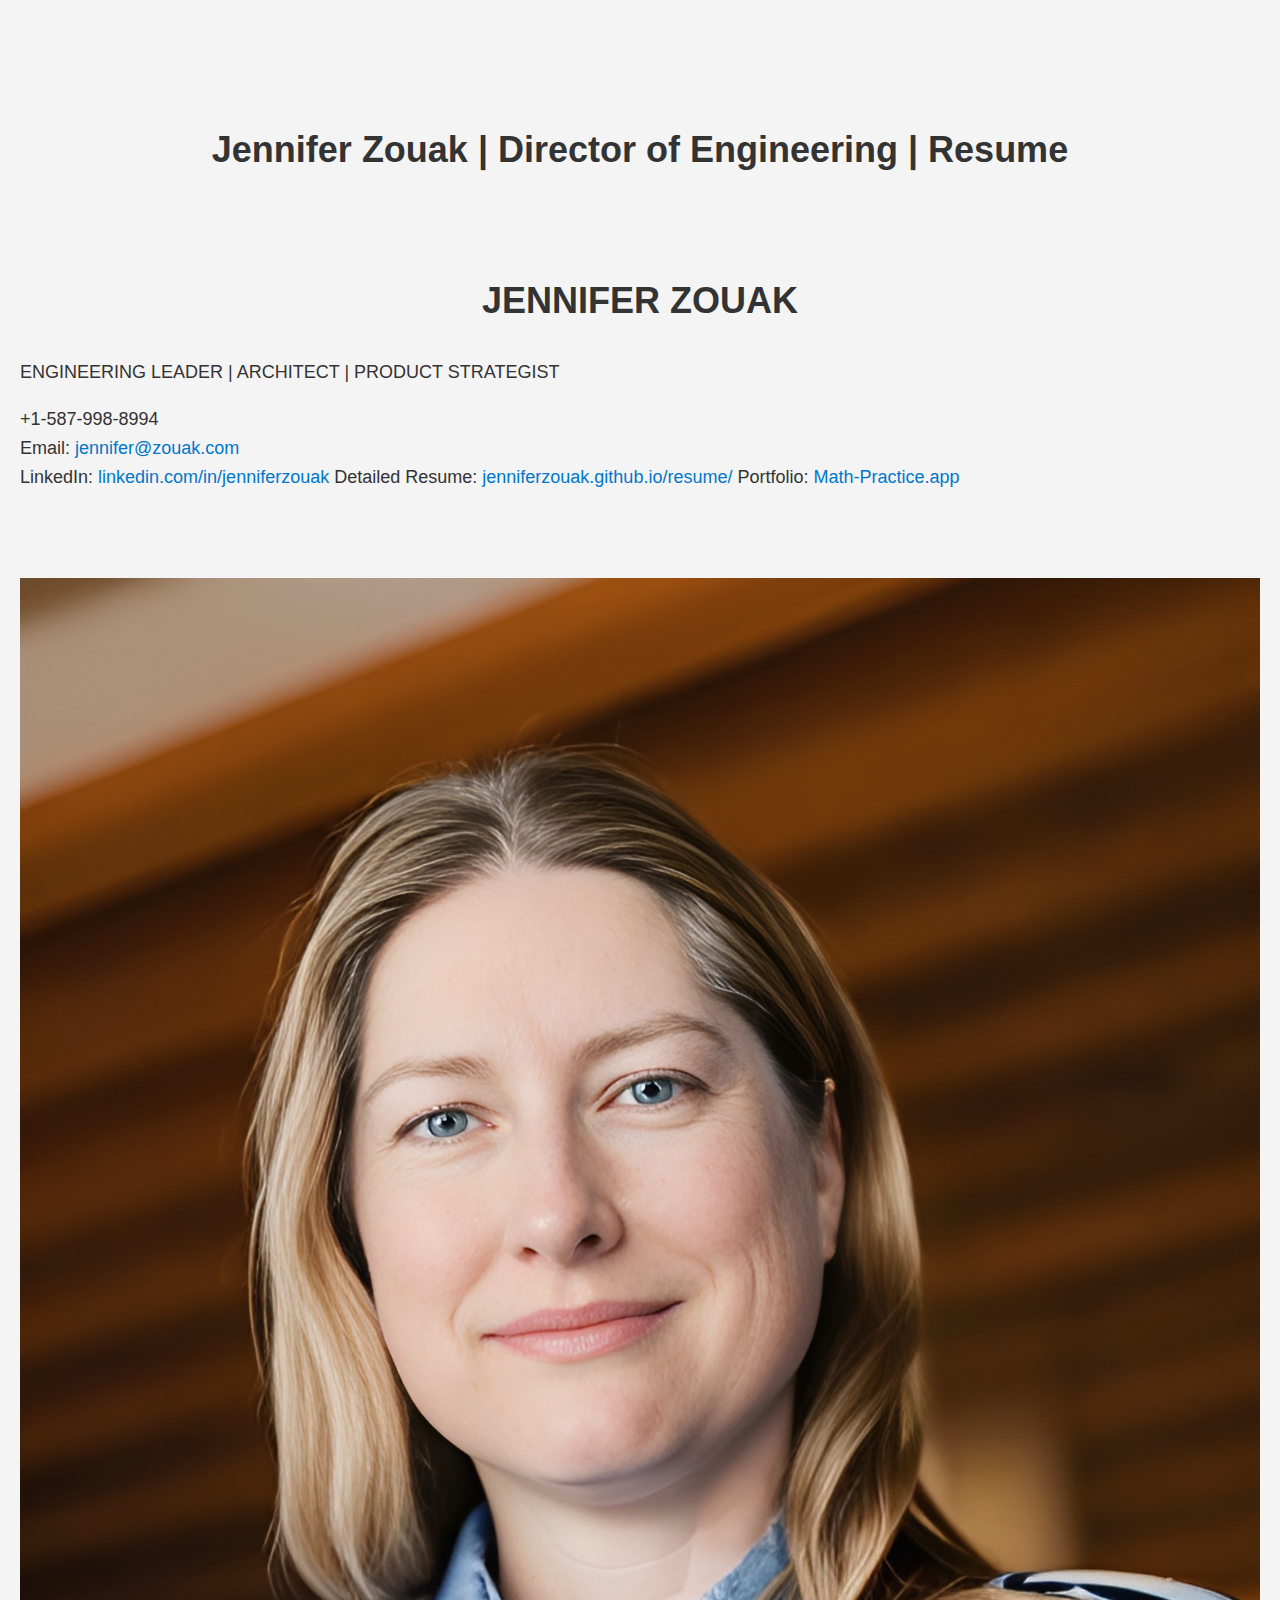
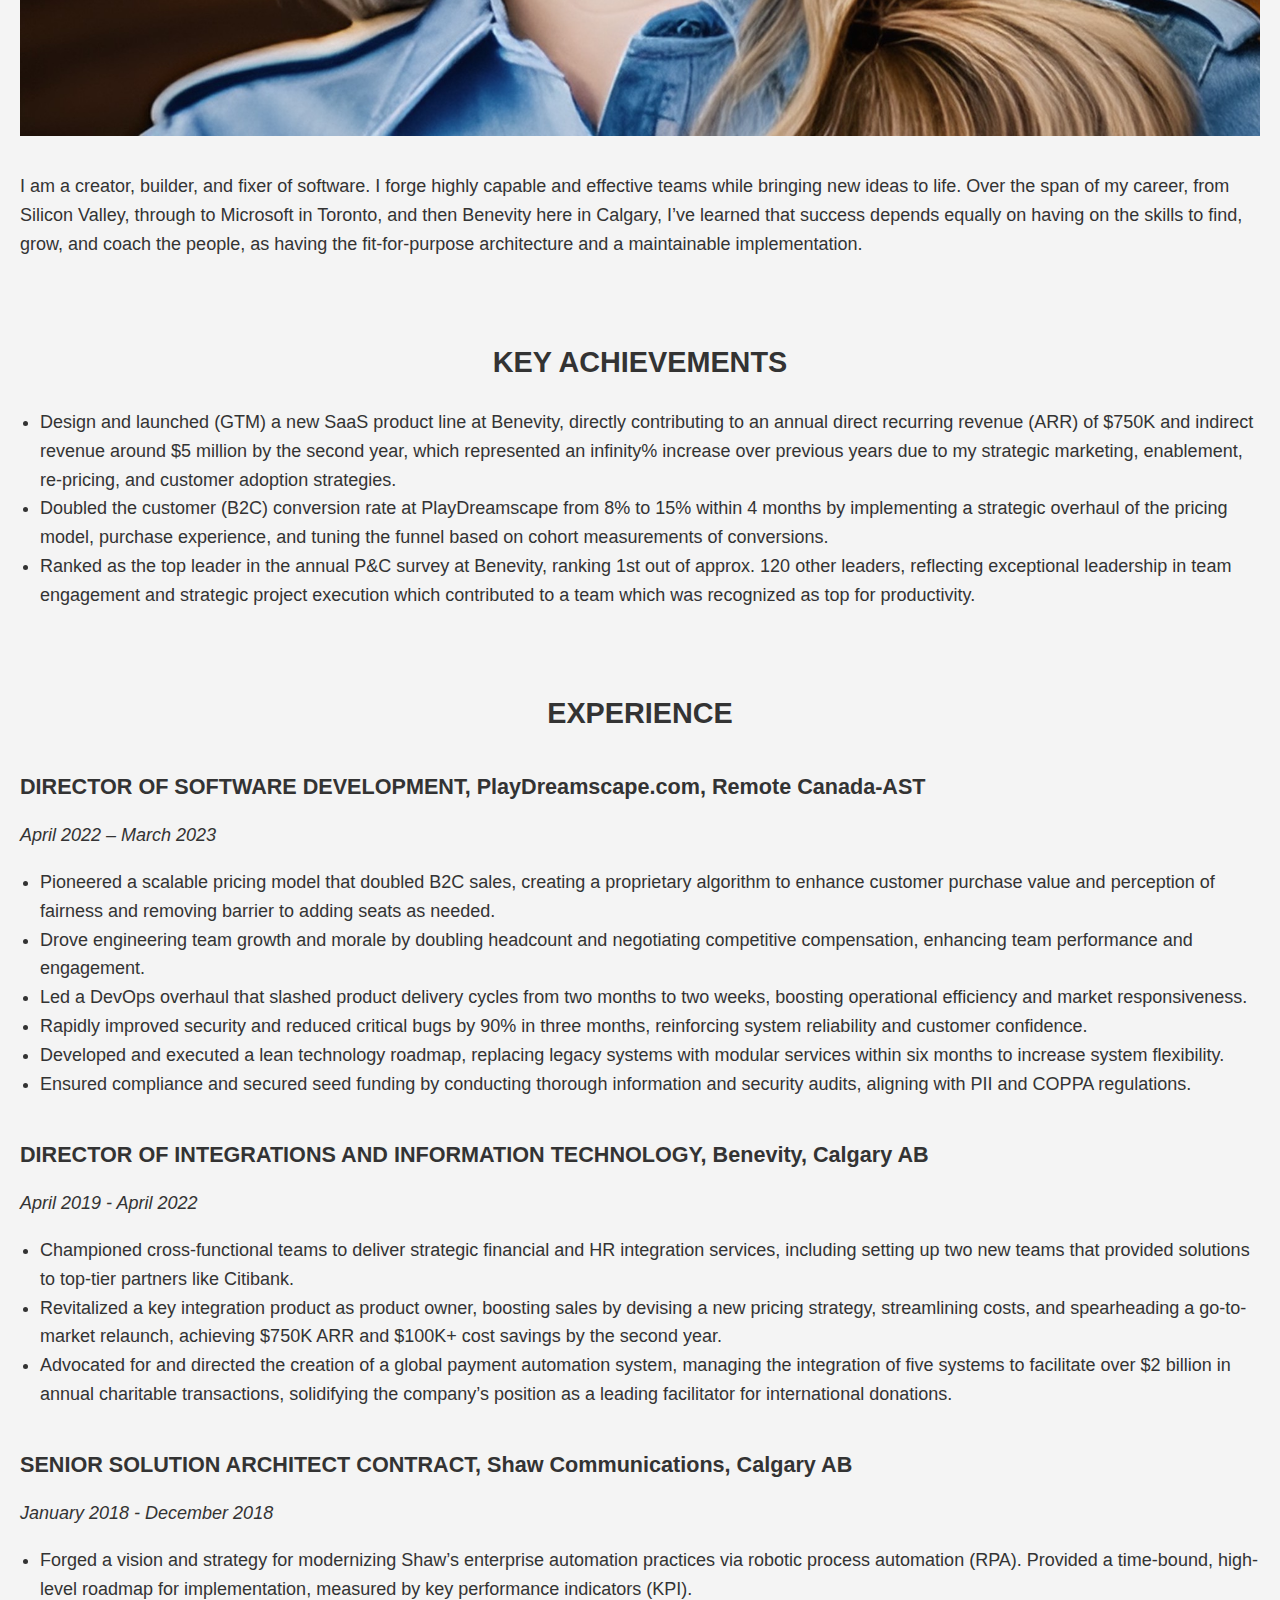
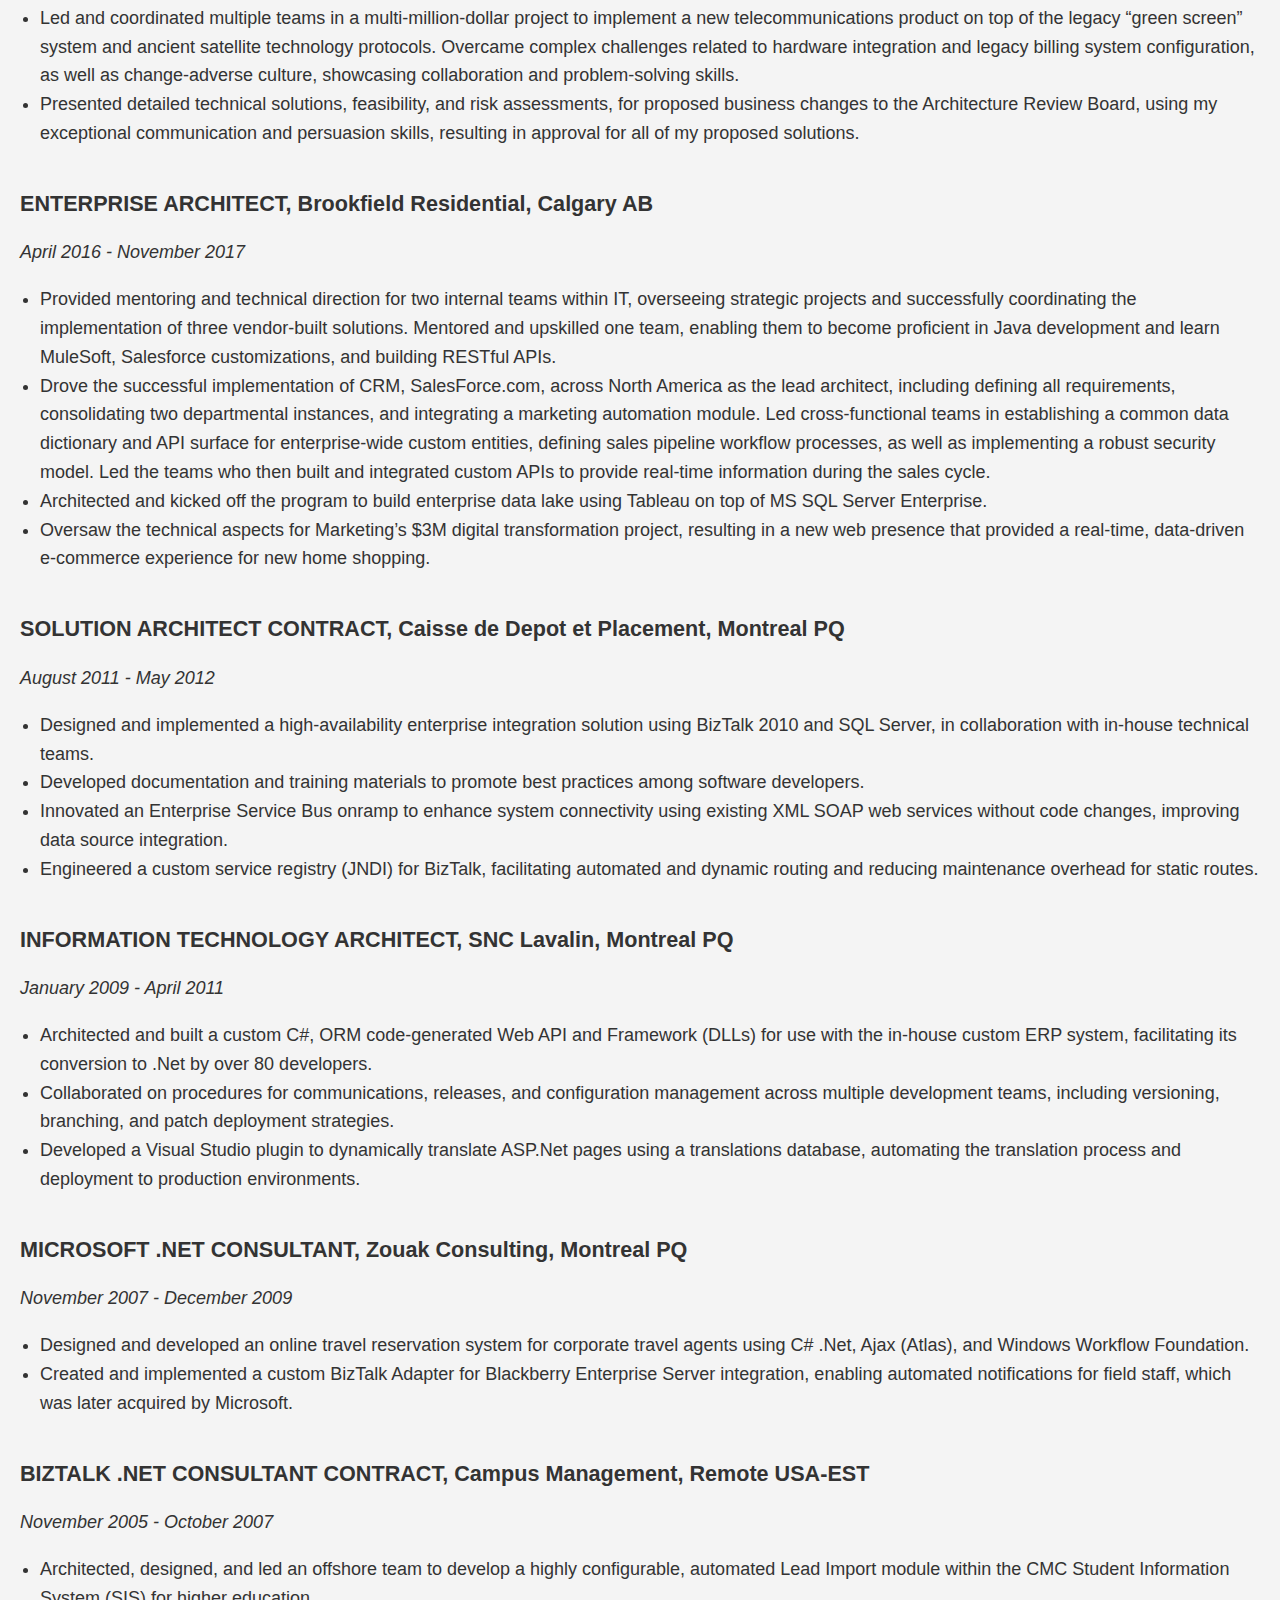
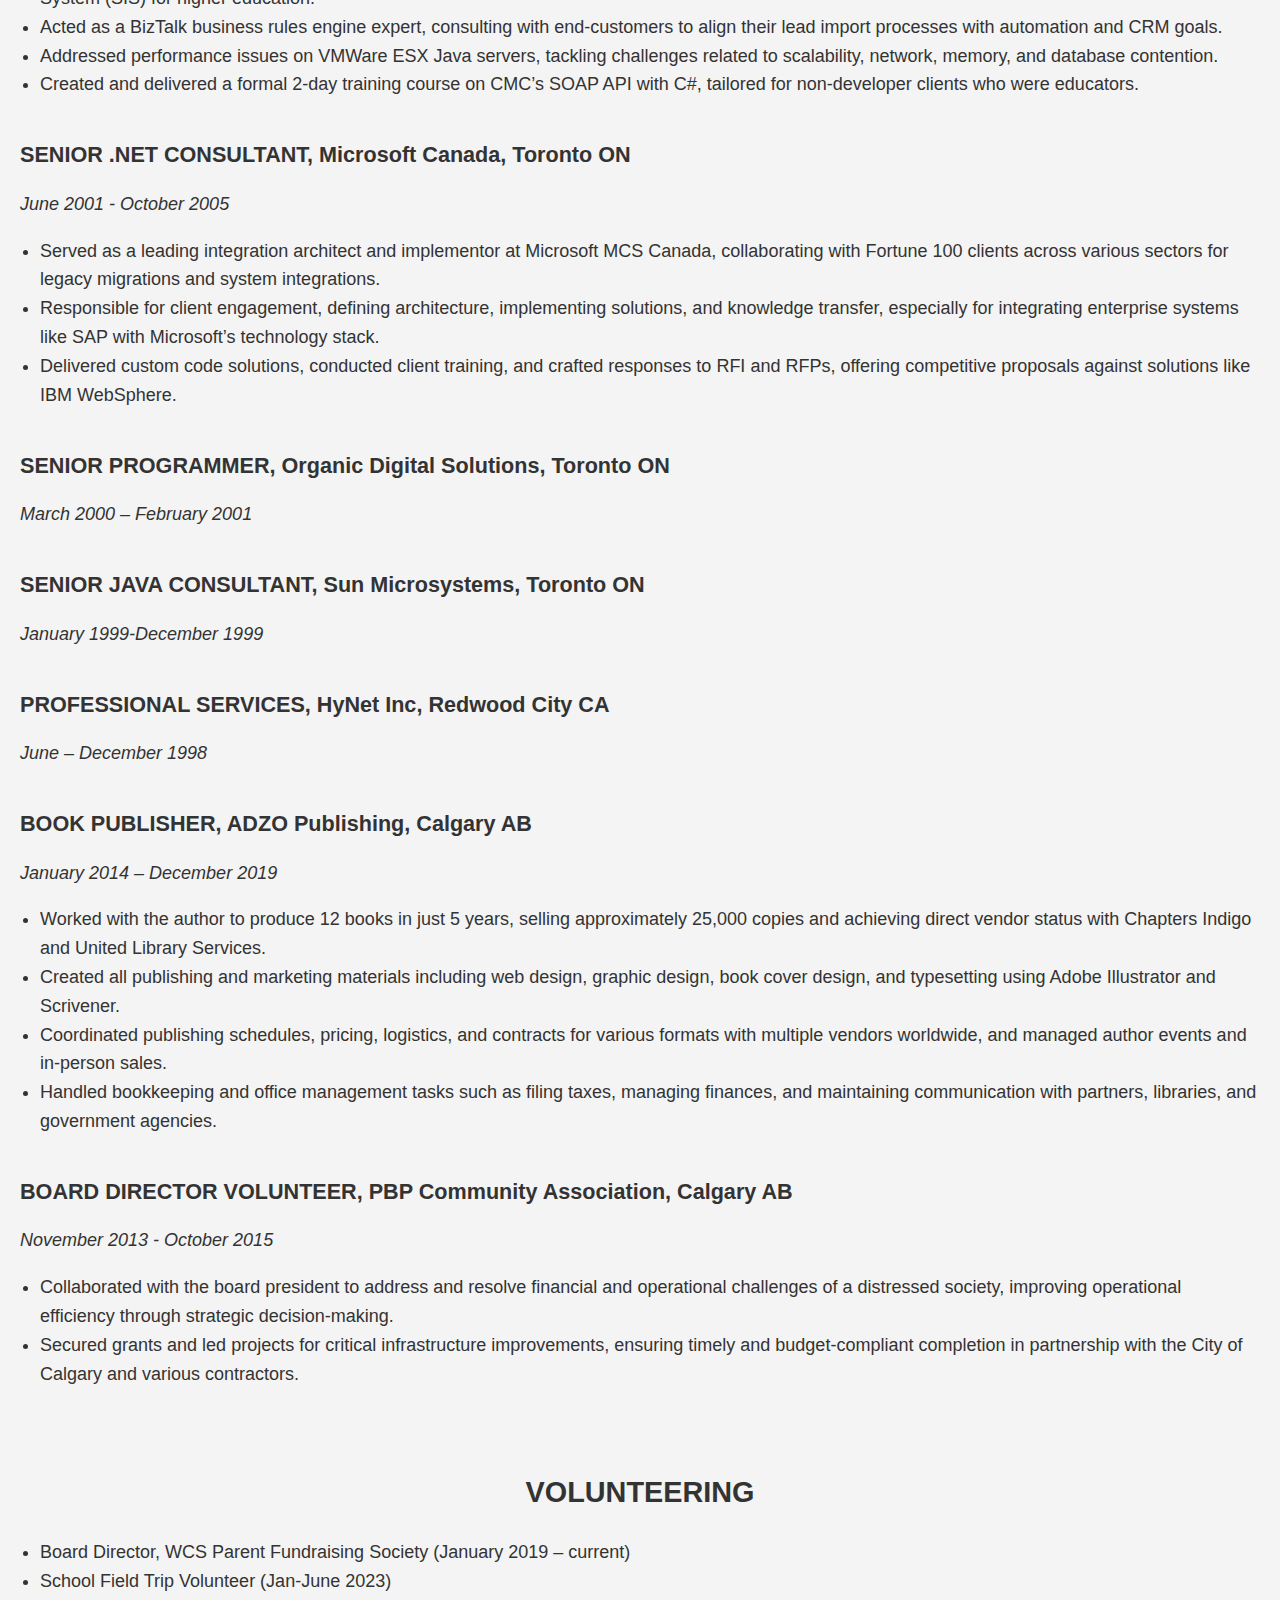
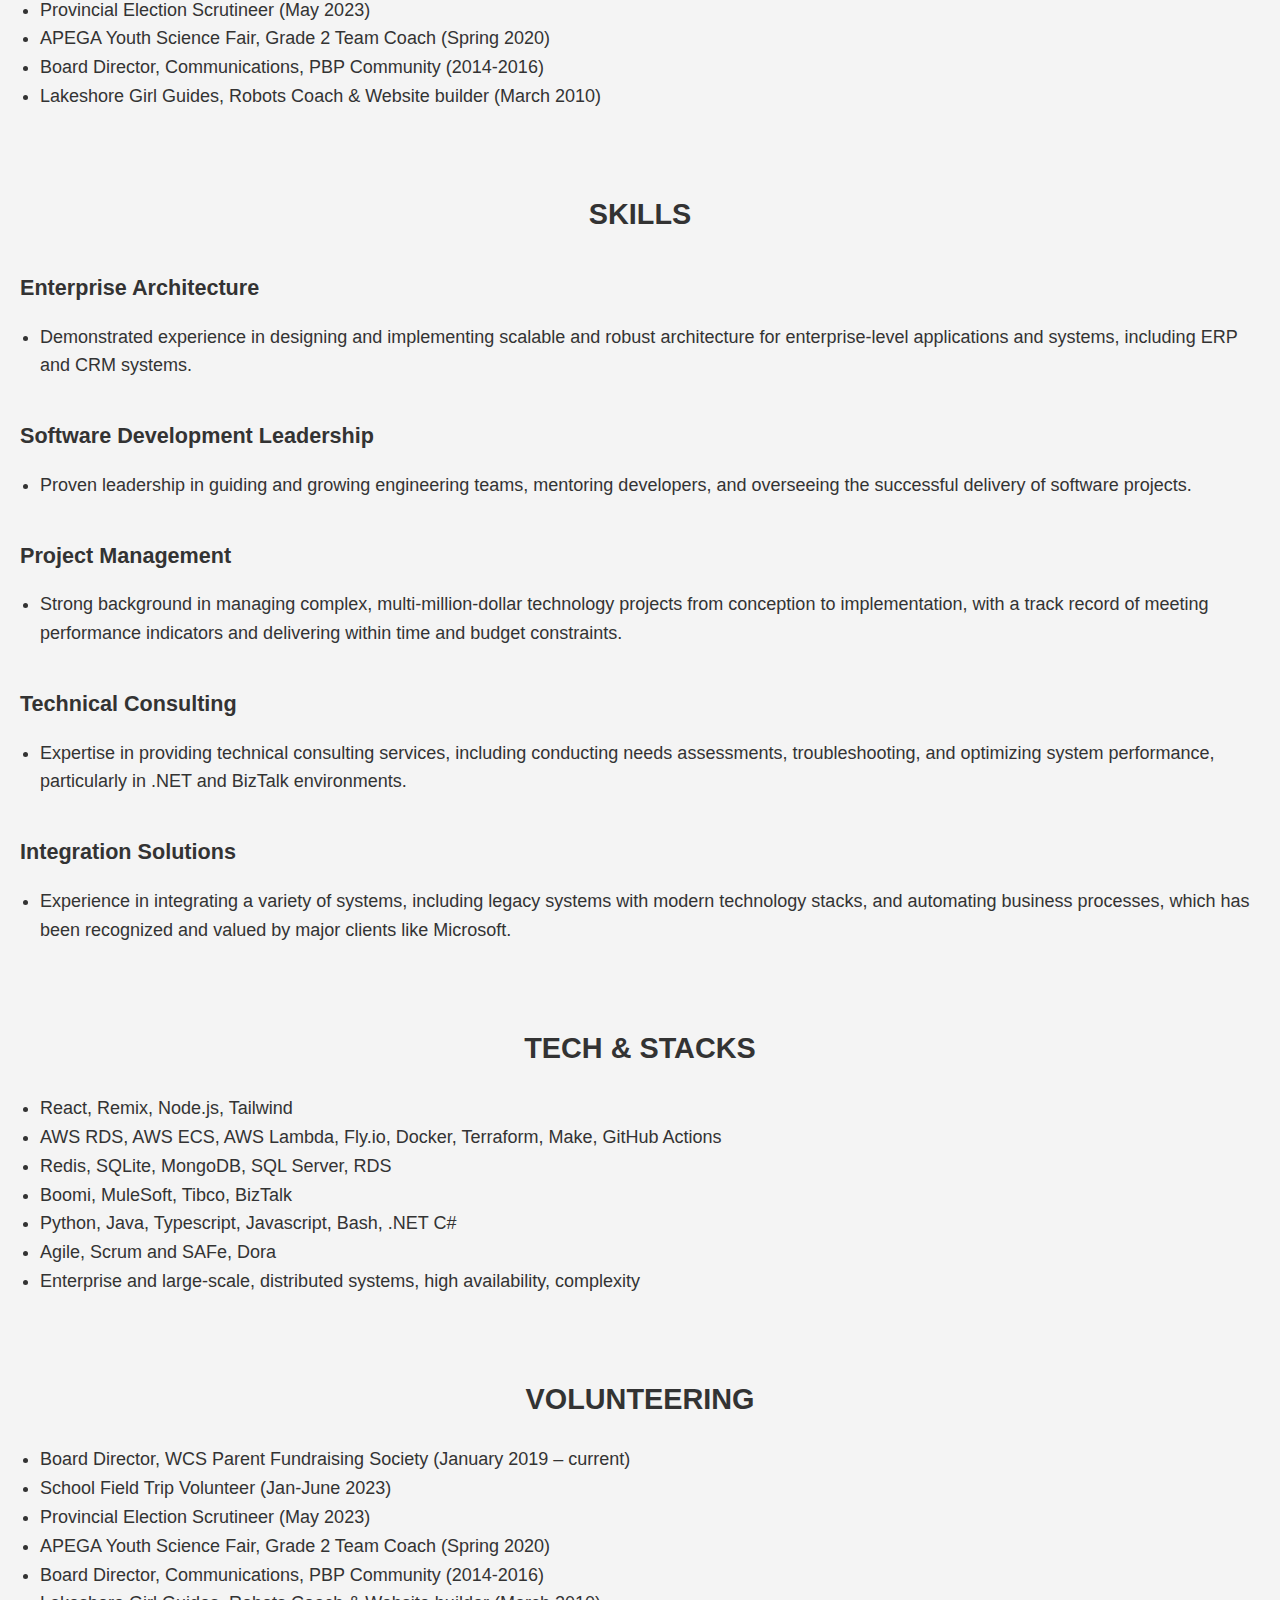
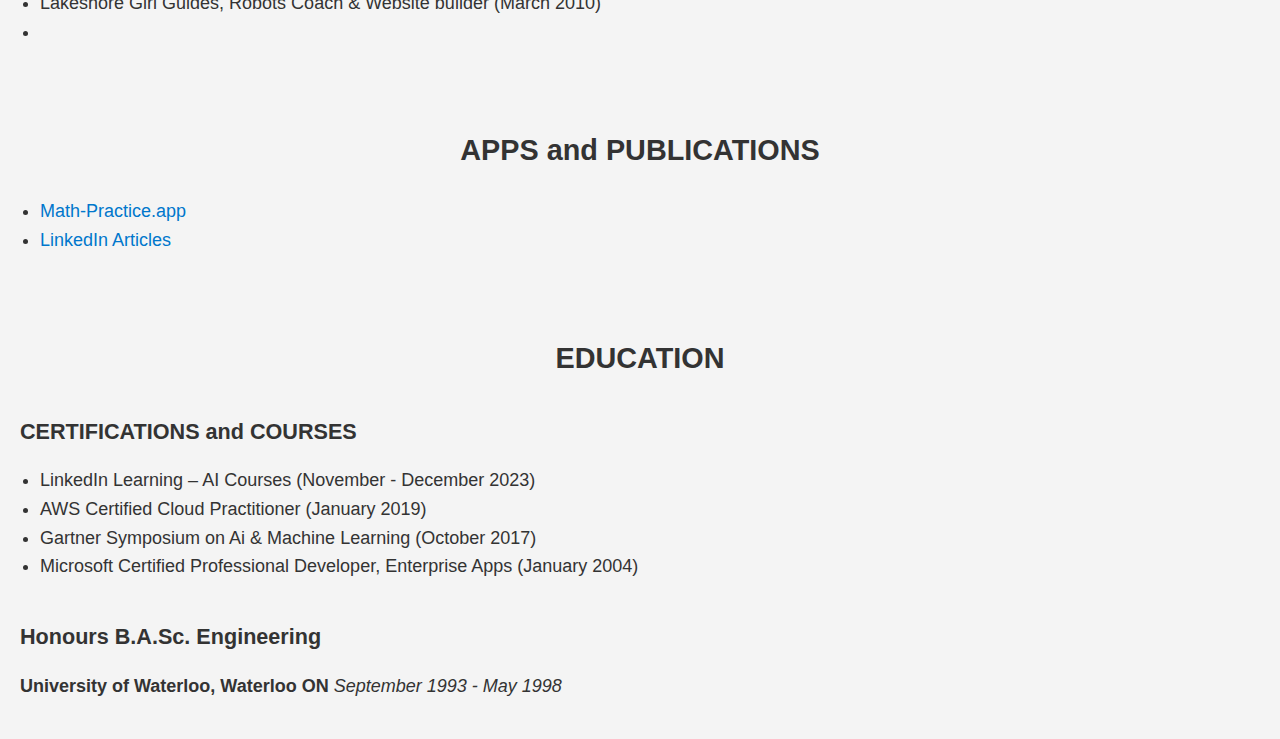
==== commit 72a8db90: "Apply publisher changes" ====
--- a/docs/index.html
+++ b/docs/index.html
@@ -8,21 +8,15 @@
   <style>
     code{white-space: pre-wrap;}
     span.smallcaps{font-variant: small-caps;}
-    div.columns{display: flex; gap: min(4vw, 1.5em);}
-    div.column{flex: auto; overflow-x: auto;}
+    span.underline{text-decoration: underline;}
+    div.column{display: inline-block; vertical-align: top; width: 50%;}
     div.hanging-indent{margin-left: 1.5em; text-indent: -1.5em;}
-    /* The extra [class] is a hack that increases specificity enough to
-       override a similar rule in reveal.js */
-    ul.task-list[class]{list-style: none;}
-    ul.task-list li input[type="checkbox"] {
-      font-size: inherit;
-      width: 0.8em;
-      margin: 0 0.8em 0.2em -1.6em;
-      vertical-align: middle;
-    }
-    .display.math{display: block; text-align: center; margin: 0.5rem auto;}
+    ul.task-list{list-style: none;}
   </style>
   <link rel="stylesheet" href="./public/base.css" />
+  <!--[if lt IE 9]>
+    <script src="//cdnjs.cloudflare.com/ajax/libs/html5shiv/3.7.3/html5shiv-printshiv.min.js"></script>
+  <![endif]-->
 </head>
 <body>
 <header id="title-block-header">
@@ -32,313 +26,158 @@
 <p>ENGINEERING LEADER | ARCHITECT | PRODUCT STRATEGIST</p>
 <p>+1-587-998-8994<br />
 Email: <a href="mailto:jennifer@zouak.com">jennifer@zouak.com</a><br />
-LinkedIn: <a
-href="https://linkedin.com/in/jenniferzouak">linkedin.com/in/jenniferzouak</a>
-Detailed Resume: <a
-href="https://jenniferzouak.github.io/resume/">jenniferzouak.github.io/resume/</a>
-Portfolio: <a href="https://Math-Practice.app">Math-Practice.app</a></p>
-<h2 id="headshot"><img
-src="https://jenniferzouak.github.io/resume/public/JenniferZouak.jpeg"
-alt="Headshot" /></h2>
-<p>I am a creator, builder, and fixer of software. I forge highly
-capable and effective teams while bringing new ideas to life. Over the
-span of my career, from Silicon Valley, through to Microsoft in Toronto,
-and then Benevity here in Calgary, I’ve learned that success depends
-equally on having on the skills to find, grow, and coach the people, as
-having the fit-for-purpose architecture and a maintainable
-implementation.</p>
+LinkedIn: <a href="https://linkedin.com/in/jenniferzouak">linkedin.com/in/jenniferzouak</a> Detailed Resume: <a href="https://jenniferzouak.github.io/resume/">jenniferzouak.github.io/resume/</a> Portfolio: <a href="https://Math-Practice.app">Math-Practice.app</a></p>
+<h2 id="headshot"><img src="https://jenniferzouak.github.io/resume/public/JenniferZouak.jpeg" alt="Headshot" /></h2>
+<p>I am a creator, builder, and fixer of software. I forge highly capable and effective teams while bringing new ideas to life. Over the span of my career, from Silicon Valley, through to Microsoft in Toronto, and then Benevity here in Calgary, I’ve learned that success depends equally on having on the skills to find, grow, and coach the people, as having the fit-for-purpose architecture and a maintainable implementation.</p>
 <h2 id="key-achievements">KEY ACHIEVEMENTS</h2>
 <ul>
-<li>Design and launched (GTM) a new SaaS product line at Benevity,
-directly contributing to an annual direct recurring revenue (ARR) of
-$750K and indirect revenue around $5 million by the second year, which
-represented an infinity% increase over previous years due to my
-strategic marketing, enablement, re-pricing, and customer adoption
-strategies.</li>
-<li>Doubled the customer (B2C) conversion rate at PlayDreamscape from 8%
-to 15% within 4 months by implementing a strategic overhaul of the
-pricing model, purchase experience, and tuning the funnel based on
-cohort measurements of conversions.</li>
-<li>Ranked as the top leader in the annual P&amp;C survey at Benevity,
-ranking 1st out of approx. 120 other leaders, reflecting exceptional
-leadership in team engagement and strategic project execution which
-contributed to a team which was recognized as top for productivity.</li>
+<li>Design and launched (GTM) a new SaaS product line at Benevity, directly contributing to an annual direct recurring revenue (ARR) of $750K and indirect revenue around $5 million by the second year, which represented an infinity% increase over previous years due to my strategic marketing, enablement, re-pricing, and customer adoption strategies.</li>
+<li>Doubled the customer (B2C) conversion rate at PlayDreamscape from 8% to 15% within 4 months by implementing a strategic overhaul of the pricing model, purchase experience, and tuning the funnel based on cohort measurements of conversions.</li>
+<li>Ranked as the top leader in the annual P&amp;C survey at Benevity, ranking 1st out of approx. 120 other leaders, reflecting exceptional leadership in team engagement and strategic project execution which contributed to a team which was recognized as top for productivity.</li>
 </ul>
 <h2 id="experience">EXPERIENCE</h2>
-<h3
-id="director-of-software-development-playdreamscape.com-remote-canada-ast">DIRECTOR
-OF SOFTWARE DEVELOPMENT, PlayDreamscape.com, Remote Canada-AST</h3>
+<h3 id="director-of-software-development-playdreamscape.com-remote-canada-ast">DIRECTOR OF SOFTWARE DEVELOPMENT, PlayDreamscape.com, Remote Canada-AST</h3>
 <p><em>April 2022 – March 2023</em></p>
 <ul>
-<li>Pioneered a scalable pricing model that doubled B2C sales, creating
-a proprietary algorithm to enhance customer purchase value and
-perception of fairness and removing barrier to adding seats as
-needed.</li>
-<li>Drove engineering team growth and morale by doubling headcount and
-negotiating competitive compensation, enhancing team performance and
-engagement.</li>
-<li>Led a DevOps overhaul that slashed product delivery cycles from two
-months to two weeks, boosting operational efficiency and market
-responsiveness.</li>
-<li>Rapidly improved security and reduced critical bugs by 90% in three
-months, reinforcing system reliability and customer confidence.</li>
-<li>Developed and executed a lean technology roadmap, replacing legacy
-systems with modular services within six months to increase system
-flexibility.</li>
-<li>Ensured compliance and secured seed funding by conducting thorough
-information and security audits, aligning with PII and COPPA
-regulations.</li>
+<li>Pioneered a scalable pricing model that doubled B2C sales, creating a proprietary algorithm to enhance customer purchase value and perception of fairness and removing barrier to adding seats as needed.</li>
+<li>Drove engineering team growth and morale by doubling headcount and negotiating competitive compensation, enhancing team performance and engagement.</li>
+<li>Led a DevOps overhaul that slashed product delivery cycles from two months to two weeks, boosting operational efficiency and market responsiveness.</li>
+<li>Rapidly improved security and reduced critical bugs by 90% in three months, reinforcing system reliability and customer confidence.</li>
+<li>Developed and executed a lean technology roadmap, replacing legacy systems with modular services within six months to increase system flexibility.</li>
+<li>Ensured compliance and secured seed funding by conducting thorough information and security audits, aligning with PII and COPPA regulations.</li>
 </ul>
-<h3
-id="director-of-integrations-and-information-technology-benevity-calgary-ab">DIRECTOR
-OF INTEGRATIONS AND INFORMATION TECHNOLOGY, Benevity, Calgary AB</h3>
+<h3 id="director-of-integrations-and-information-technology-benevity-calgary-ab">DIRECTOR OF INTEGRATIONS AND INFORMATION TECHNOLOGY, Benevity, Calgary AB</h3>
 <p><em>April 2019 - April 2022</em></p>
 <ul>
-<li>Championed cross-functional teams to deliver strategic financial and
-HR integration services, including setting up two new teams that
-provided solutions to top-tier partners like Citibank.</li>
-<li>Revitalized a key integration product as product owner, boosting
-sales by devising a new pricing strategy, streamlining costs, and
-spearheading a go-to-market relaunch, achieving $750K ARR and $100K+
-cost savings by the second year.</li>
-<li>Advocated for and directed the creation of a global payment
-automation system, managing the integration of five systems to
-facilitate over $2 billion in annual charitable transactions,
-solidifying the company’s position as a leading facilitator for
-international donations.</li>
+<li>Championed cross-functional teams to deliver strategic financial and HR integration services, including setting up two new teams that provided solutions to top-tier partners like Citibank.</li>
+<li>Revitalized a key integration product as product owner, boosting sales by devising a new pricing strategy, streamlining costs, and spearheading a go-to-market relaunch, achieving $750K ARR and $100K+ cost savings by the second year.</li>
+<li>Advocated for and directed the creation of a global payment automation system, managing the integration of five systems to facilitate over $2 billion in annual charitable transactions, solidifying the company’s position as a leading facilitator for international donations.</li>
 </ul>
-<h3
-id="senior-solution-architect-contract-shaw-communications-calgary-ab">SENIOR
-SOLUTION ARCHITECT CONTRACT, Shaw Communications, Calgary AB</h3>
+<h3 id="senior-solution-architect-contract-shaw-communications-calgary-ab">SENIOR SOLUTION ARCHITECT CONTRACT, Shaw Communications, Calgary AB</h3>
 <p><em>January 2018 - December 2018</em></p>
 <ul>
-<li>Forged a vision and strategy for modernizing Shaw’s enterprise
-automation practices via robotic process automation (RPA). Provided a
-time-bound, high-level roadmap for implementation, measured by key
-performance indicators (KPI).</li>
-<li>Led and coordinated multiple teams in a multi-million-dollar project
-to implement a new telecommunications product on top of the legacy
-“green screen” system and ancient satellite technology protocols.
-Overcame complex challenges related to hardware integration and legacy
-billing system configuration, as well as change-adverse culture,
-showcasing collaboration and problem-solving skills.</li>
-<li>Presented detailed technical solutions, feasibility, and risk
-assessments, for proposed business changes to the Architecture Review
-Board, using my exceptional communication and persuasion skills,
-resulting in approval for all of my proposed solutions.</li>
+<li>Forged a vision and strategy for modernizing Shaw’s enterprise automation practices via robotic process automation (RPA). Provided a time-bound, high-level roadmap for implementation, measured by key performance indicators (KPI).</li>
+<li>Led and coordinated multiple teams in a multi-million-dollar project to implement a new telecommunications product on top of the legacy “green screen” system and ancient satellite technology protocols. Overcame complex challenges related to hardware integration and legacy billing system configuration, as well as change-adverse culture, showcasing collaboration and problem-solving skills.</li>
+<li>Presented detailed technical solutions, feasibility, and risk assessments, for proposed business changes to the Architecture Review Board, using my exceptional communication and persuasion skills, resulting in approval for all of my proposed solutions.</li>
 </ul>
-<h3
-id="enterprise-architect-brookfield-residential-calgary-ab">ENTERPRISE
-ARCHITECT, Brookfield Residential, Calgary AB</h3>
+<h3 id="enterprise-architect-brookfield-residential-calgary-ab">ENTERPRISE ARCHITECT, Brookfield Residential, Calgary AB</h3>
 <p><em>April 2016 - November 2017</em></p>
 <ul>
-<li>Provided mentoring and technical direction for two internal teams
-within IT, overseeing strategic projects and successfully coordinating
-the implementation of three vendor-built solutions. Mentored and
-upskilled one team, enabling them to become proficient in Java
-development and learn MuleSoft, Salesforce customizations, and building
-RESTful APIs.</li>
-<li>Drove the successful implementation of CRM, SalesForce.com, across
-North America as the lead architect, including defining all
-requirements, consolidating two departmental instances, and integrating
-a marketing automation module. Led cross-functional teams in
-establishing a common data dictionary and API surface for
-enterprise-wide custom entities, defining sales pipeline workflow
-processes, as well as implementing a robust security model. Led the
-teams who then built and integrated custom APIs to provide real-time
-information during the sales cycle.</li>
-<li>Architected and kicked off the program to build enterprise data lake
-using Tableau on top of MS SQL Server Enterprise.</li>
-<li>Oversaw the technical aspects for Marketing’s $3M digital
-transformation project, resulting in a new web presence that provided a
-real-time, data-driven e-commerce experience for new home shopping.</li>
+<li>Provided mentoring and technical direction for two internal teams within IT, overseeing strategic projects and successfully coordinating the implementation of three vendor-built solutions. Mentored and upskilled one team, enabling them to become proficient in Java development and learn MuleSoft, Salesforce customizations, and building RESTful APIs.</li>
+<li>Drove the successful implementation of CRM, SalesForce.com, across North America as the lead architect, including defining all requirements, consolidating two departmental instances, and integrating a marketing automation module. Led cross-functional teams in establishing a common data dictionary and API surface for enterprise-wide custom entities, defining sales pipeline workflow processes, as well as implementing a robust security model. Led the teams who then built and integrated custom APIs to provide real-time information during the sales cycle.</li>
+<li>Architected and kicked off the program to build enterprise data lake using Tableau on top of MS SQL Server Enterprise.</li>
+<li>Oversaw the technical aspects for Marketing’s $3M digital transformation project, resulting in a new web presence that provided a real-time, data-driven e-commerce experience for new home shopping.</li>
 </ul>
-<h3
-id="solution-architect-contract-caisse-de-depot-et-placement-montreal-pq">SOLUTION
-ARCHITECT CONTRACT, Caisse de Depot et Placement, Montreal PQ</h3>
+<h3 id="solution-architect-contract-caisse-de-depot-et-placement-montreal-pq">SOLUTION ARCHITECT CONTRACT, Caisse de Depot et Placement, Montreal PQ</h3>
 <p><em>August 2011 - May 2012</em></p>
 <ul>
-<li>Designed and implemented a high-availability enterprise integration
-solution using BizTalk 2010 and SQL Server, in collaboration with
-in-house technical teams.</li>
-<li>Developed documentation and training materials to promote best
-practices among software developers.</li>
-<li>Innovated an Enterprise Service Bus onramp to enhance system
-connectivity using existing XML SOAP web services without code changes,
-improving data source integration.</li>
-<li>Engineered a custom service registry (JNDI) for BizTalk,
-facilitating automated and dynamic routing and reducing maintenance
-overhead for static routes.</li>
+<li>Designed and implemented a high-availability enterprise integration solution using BizTalk 2010 and SQL Server, in collaboration with in-house technical teams.</li>
+<li>Developed documentation and training materials to promote best practices among software developers.</li>
+<li>Innovated an Enterprise Service Bus onramp to enhance system connectivity using existing XML SOAP web services without code changes, improving data source integration.</li>
+<li>Engineered a custom service registry (JNDI) for BizTalk, facilitating automated and dynamic routing and reducing maintenance overhead for static routes.</li>
 </ul>
-<h3
-id="information-technology-architect-snc-lavalin-montreal-pq">INFORMATION
-TECHNOLOGY ARCHITECT, SNC Lavalin, Montreal PQ</h3>
+<h3 id="information-technology-architect-snc-lavalin-montreal-pq">INFORMATION TECHNOLOGY ARCHITECT, SNC Lavalin, Montreal PQ</h3>
 <p><em>January 2009 - April 2011</em></p>
 <ul>
-<li>Architected and built a custom C#, ORM code-generated Web API and
-Framework (DLLs) for use with the in-house custom ERP system,
-facilitating its conversion to .Net by over 80 developers.</li>
-<li>Collaborated on procedures for communications, releases, and
-configuration management across multiple development teams, including
-versioning, branching, and patch deployment strategies.</li>
-<li>Developed a Visual Studio plugin to dynamically translate ASP.Net
-pages using a translations database, automating the translation process
-and deployment to production environments.</li>
+<li>Architected and built a custom C#, ORM code-generated Web API and Framework (DLLs) for use with the in-house custom ERP system, facilitating its conversion to .Net by over 80 developers.</li>
+<li>Collaborated on procedures for communications, releases, and configuration management across multiple development teams, including versioning, branching, and patch deployment strategies.</li>
+<li>Developed a Visual Studio plugin to dynamically translate ASP.Net pages using a translations database, automating the translation process and deployment to production environments.</li>
 </ul>
-<h3
-id="microsoft-.net-consultant-zouak-consulting-montreal-pq">MICROSOFT
-.NET CONSULTANT, Zouak Consulting, Montreal PQ</h3>
+<h3 id="microsoft-.net-consultant-zouak-consulting-montreal-pq">MICROSOFT .NET CONSULTANT, Zouak Consulting, Montreal PQ</h3>
 <p><em>November 2007 - December 2009</em></p>
 <ul>
-<li>Designed and developed an online travel reservation system for
-corporate travel agents using C# .Net, Ajax (Atlas), and Windows
-Workflow Foundation.</li>
-<li>Created and implemented a custom BizTalk Adapter for Blackberry
-Enterprise Server integration, enabling automated notifications for
-field staff, which was later acquired by Microsoft.</li>
+<li>Designed and developed an online travel reservation system for corporate travel agents using C# .Net, Ajax (Atlas), and Windows Workflow Foundation.</li>
+<li>Created and implemented a custom BizTalk Adapter for Blackberry Enterprise Server integration, enabling automated notifications for field staff, which was later acquired by Microsoft.</li>
 </ul>
-<h3
-id="biztalk-.net-consultant-contract-campus-management-remote-usa-est">BIZTALK
-.NET CONSULTANT CONTRACT, Campus Management, Remote USA-EST</h3>
+<h3 id="biztalk-.net-consultant-contract-campus-management-remote-usa-est">BIZTALK .NET CONSULTANT CONTRACT, Campus Management, Remote USA-EST</h3>
 <p><em>November 2005 - October 2007</em></p>
 <ul>
-<li>Architected, designed, and led an offshore team to develop a highly
-configurable, automated Lead Import module within the CMC Student
-Information System (SIS) for higher education.</li>
-<li>Acted as a BizTalk business rules engine expert, consulting with
-end-customers to align their lead import processes with automation and
-CRM goals.</li>
-<li>Addressed performance issues on VMWare ESX Java servers, tackling
-challenges related to scalability, network, memory, and database
-contention.</li>
-<li>Created and delivered a formal 2-day training course on CMC’s SOAP
-API with C#, tailored for non-developer clients who were educators.</li>
+<li>Architected, designed, and led an offshore team to develop a highly configurable, automated Lead Import module within the CMC Student Information System (SIS) for higher education.</li>
+<li>Acted as a BizTalk business rules engine expert, consulting with end-customers to align their lead import processes with automation and CRM goals.</li>
+<li>Addressed performance issues on VMWare ESX Java servers, tackling challenges related to scalability, network, memory, and database contention.</li>
+<li>Created and delivered a formal 2-day training course on CMC’s SOAP API with C#, tailored for non-developer clients who were educators.</li>
 </ul>
-<h3 id="senior-.net-consultant-microsoft-canada-toronto-on">SENIOR .NET
-CONSULTANT, Microsoft Canada, Toronto ON</h3>
+<h3 id="senior-.net-consultant-microsoft-canada-toronto-on">SENIOR .NET CONSULTANT, Microsoft Canada, Toronto ON</h3>
 <p><em>June 2001 - October 2005</em></p>
 <ul>
-<li>Served as a leading integration architect and implementor at
-Microsoft MCS Canada, collaborating with Fortune 100 clients across
-various sectors for legacy migrations and system integrations.</li>
-<li>Responsible for client engagement, defining architecture,
-implementing solutions, and knowledge transfer, especially for
-integrating enterprise systems like SAP with Microsoft’s technology
-stack.</li>
-<li>Delivered custom code solutions, conducted client training, and
-crafted responses to RFI and RFPs, offering competitive proposals
-against solutions like IBM WebSphere.</li>
+<li>Served as a leading integration architect and implementor at Microsoft MCS Canada, collaborating with Fortune 100 clients across various sectors for legacy migrations and system integrations.</li>
+<li>Responsible for client engagement, defining architecture, implementing solutions, and knowledge transfer, especially for integrating enterprise systems like SAP with Microsoft’s technology stack.</li>
+<li>Delivered custom code solutions, conducted client training, and crafted responses to RFI and RFPs, offering competitive proposals against solutions like IBM WebSphere.</li>
 </ul>
-<h3 id="senior-programmer-organic-digital-solutions-toronto-on">SENIOR
-PROGRAMMER, Organic Digital Solutions, Toronto ON</h3>
+<h3 id="senior-programmer-organic-digital-solutions-toronto-on">SENIOR PROGRAMMER, Organic Digital Solutions, Toronto ON</h3>
 <p><em>March 2000 – February 2001</em></p>
-<h3 id="senior-java-consultant-sun-microsystems-toronto-on">SENIOR JAVA
-CONSULTANT, Sun Microsystems, Toronto ON</h3>
+<h3 id="senior-java-consultant-sun-microsystems-toronto-on">SENIOR JAVA CONSULTANT, Sun Microsystems, Toronto ON</h3>
 <p><em>January 1999-December 1999</em></p>
-<h3 id="professional-services-hynet-inc-redwood-city-ca">PROFESSIONAL
-SERVICES, HyNet Inc, Redwood City CA</h3>
+<h3 id="professional-services-hynet-inc-redwood-city-ca">PROFESSIONAL SERVICES, HyNet Inc, Redwood City CA</h3>
 <p><em>June – December 1998</em></p>
-<h3 id="book-publisher-adzo-publishing-calgary-ab">BOOK PUBLISHER, ADZO
-Publishing, Calgary AB</h3>
+<h3 id="book-publisher-adzo-publishing-calgary-ab">BOOK PUBLISHER, ADZO Publishing, Calgary AB</h3>
 <p><em>January 2014 – December 2019</em></p>
 <ul>
-<li>Worked with the author to produce 12 books in just 5 years, selling
-approximately 25,000 copies and achieving direct vendor status with
-Chapters Indigo and United Library Services.</li>
-<li>Created all publishing and marketing materials including web design,
-graphic design, book cover design, and typesetting using Adobe
-Illustrator and Scrivener.</li>
-<li>Coordinated publishing schedules, pricing, logistics, and contracts
-for various formats with multiple vendors worldwide, and managed author
-events and in-person sales.</li>
-<li>Handled bookkeeping and office management tasks such as filing
-taxes, managing finances, and maintaining communication with partners,
-libraries, and government agencies.</li>
+<li>Worked with the author to produce 12 books in just 5 years, selling approximately 25,000 copies and achieving direct vendor status with Chapters Indigo and United Library Services.</li>
+<li>Created all publishing and marketing materials including web design, graphic design, book cover design, and typesetting using Adobe Illustrator and Scrivener.</li>
+<li>Coordinated publishing schedules, pricing, logistics, and contracts for various formats with multiple vendors worldwide, and managed author events and in-person sales.</li>
+<li>Handled bookkeeping and office management tasks such as filing taxes, managing finances, and maintaining communication with partners, libraries, and government agencies.</li>
 </ul>
-<h3
-id="board-director-volunteer-pbp-community-association-calgary-ab">BOARD
-DIRECTOR VOLUNTEER, PBP Community Association, Calgary AB</h3>
+<h3 id="board-director-volunteer-pbp-community-association-calgary-ab">BOARD DIRECTOR VOLUNTEER, PBP Community Association, Calgary AB</h3>
 <p><em>November 2013 - October 2015</em></p>
 <ul>
-<li>Collaborated with the board president to address and resolve
-financial and operational challenges of a distressed society, improving
-operational efficiency through strategic decision-making.</li>
-<li>Secured grants and led projects for critical infrastructure
-improvements, ensuring timely and budget-compliant completion in
-partnership with the City of Calgary and various contractors.</li>
+<li>Collaborated with the board president to address and resolve financial and operational challenges of a distressed society, improving operational efficiency through strategic decision-making.</li>
+<li>Secured grants and led projects for critical infrastructure improvements, ensuring timely and budget-compliant completion in partnership with the City of Calgary and various contractors.</li>
 </ul>
 <h2 id="volunteering">VOLUNTEERING</h2>
 <ul>
-<li>Board Director, WCS Parent Fundraising Society (January 2019 –
-current)</li>
+<li>Board Director, WCS Parent Fundraising Society (January 2019 – current)</li>
 <li>School Field Trip Volunteer (Jan-June 2023)</li>
 <li>Provincial Election Scrutineer (May 2023)</li>
 <li>APEGA Youth Science Fair, Grade 2 Team Coach (Spring 2020)</li>
 <li>Board Director, Communications, PBP Community (2014-2016)</li>
-<li>Lakeshore Girl Guides, Robots Coach &amp; Website builder (March
-2010)</li>
+<li>Lakeshore Girl Guides, Robots Coach &amp; Website builder (March 2010)</li>
 </ul>
 <h2 id="skills">SKILLS</h2>
 <h3 id="enterprise-architecture">Enterprise Architecture</h3>
 <ul>
-<li>Demonstrated experience in designing and implementing scalable and
-robust architecture for enterprise-level applications and systems,
-including ERP and CRM systems.</li>
+<li>Demonstrated experience in designing and implementing scalable and robust architecture for enterprise-level applications and systems, including ERP and CRM systems.</li>
 </ul>
-<h3 id="software-development-leadership">Software Development
-Leadership</h3>
+<h3 id="software-development-leadership">Software Development Leadership</h3>
 <ul>
-<li>Proven leadership in guiding and growing engineering teams,
-mentoring developers, and overseeing the successful delivery of software
-projects.</li>
+<li>Proven leadership in guiding and growing engineering teams, mentoring developers, and overseeing the successful delivery of software projects.</li>
 </ul>
 <h3 id="project-management">Project Management</h3>
 <ul>
-<li>Strong background in managing complex, multi-million-dollar
-technology projects from conception to implementation, with a track
-record of meeting performance indicators and delivering within time and
-budget constraints.</li>
+<li>Strong background in managing complex, multi-million-dollar technology projects from conception to implementation, with a track record of meeting performance indicators and delivering within time and budget constraints.</li>
 </ul>
 <h3 id="technical-consulting">Technical Consulting</h3>
 <ul>
-<li>Expertise in providing technical consulting services, including
-conducting needs assessments, troubleshooting, and optimizing system
-performance, particularly in .NET and BizTalk environments.</li>
+<li>Expertise in providing technical consulting services, including conducting needs assessments, troubleshooting, and optimizing system performance, particularly in .NET and BizTalk environments.</li>
 </ul>
 <h3 id="integration-solutions">Integration Solutions</h3>
 <ul>
-<li>Experience in integrating a variety of systems, including legacy
-systems with modern technology stacks, and automating business
-processes, which has been recognized and valued by major clients like
-Microsoft.</li>
+<li>Experience in integrating a variety of systems, including legacy systems with modern technology stacks, and automating business processes, which has been recognized and valued by major clients like Microsoft.</li>
 </ul>
 <h2 id="tech-stacks">TECH &amp; STACKS</h2>
 <ul>
 <li>React, Remix, Node.js, Tailwind</li>
-<li>AWS RDS, AWS ECS, AWS Lambda, Fly.io, Docker, Terraform, Make,
-GitHub Actions</li>
+<li>AWS RDS, AWS ECS, AWS Lambda, Fly.io, Docker, Terraform, Make, GitHub Actions</li>
 <li>Redis, SQLite, MongoDB, SQL Server, RDS</li>
 <li>Boomi, MuleSoft, Tibco, BizTalk</li>
 <li>Python, Java, Typescript, Javascript, Bash, .NET C#</li>
 <li>Agile, Scrum and SAFe, Dora</li>
-<li>Enterprise and large-scale, distributed systems, high availability,
-complexity</li>
+<li>Enterprise and large-scale, distributed systems, high availability, complexity</li>
 </ul>
 <h2 id="volunteering-1">VOLUNTEERING</h2>
 <ul>
-<li>Board Director, WCS Parent Fundraising Society (January 2019 –
-current)</li>
+<li>Board Director, WCS Parent Fundraising Society (January 2019 – current)</li>
 <li>School Field Trip Volunteer (Jan-June 2023)</li>
 <li>Provincial Election Scrutineer (May 2023)</li>
 <li>APEGA Youth Science Fair, Grade 2 Team Coach (Spring 2020)</li>
 <li>Board Director, Communications, PBP Community (2014-2016)</li>
-<li>Lakeshore Girl Guides, Robots Coach &amp; Website builder (March
-2010)</li>
-<li><h2 id="apps-publications">APPS &amp; PUBLICATIONS</h2></li>
+<li>Lakeshore Girl Guides, Robots Coach &amp; Website builder (March 2010)</li>
+<li></li>
+</ul>
+<h2 id="apps-and-publications">APPS and PUBLICATIONS</h2>
+<ul>
 <li><a href="https://Math-Practice.app">Math-Practice.app</a></li>
-<li><a
-href="https://www.linkedin.com/in/jenniferzouak/recent-activity/articles/">LinkedIn
-Articles</a></li>
+<li><a href="https://www.linkedin.com/in/jenniferzouak/recent-activity/articles/">LinkedIn Articles</a></li>
 </ul>
 <h2 id="education">EDUCATION</h2>
 <h3 id="certifications-and-courses">CERTIFICATIONS and COURSES</h3>
@@ -346,11 +185,9 @@
 <li>LinkedIn Learning – AI Courses (November - December 2023)</li>
 <li>AWS Certified Cloud Practitioner (January 2019)</li>
 <li>Gartner Symposium on Ai &amp; Machine Learning (October 2017)</li>
-<li>Microsoft Certified Professional Developer, Enterprise Apps (January
-2004)</li>
+<li>Microsoft Certified Professional Developer, Enterprise Apps (January 2004)</li>
 </ul>
 <h3 id="honours-b.a.sc.-engineering">Honours B.A.Sc. Engineering</h3>
-<p><strong>University of Waterloo, Waterloo ON</strong> <em>September
-1993 - May 1998</em></p>
+<p><strong>University of Waterloo, Waterloo ON</strong> <em>September 1993 - May 1998</em></p>
 </body>
 </html>
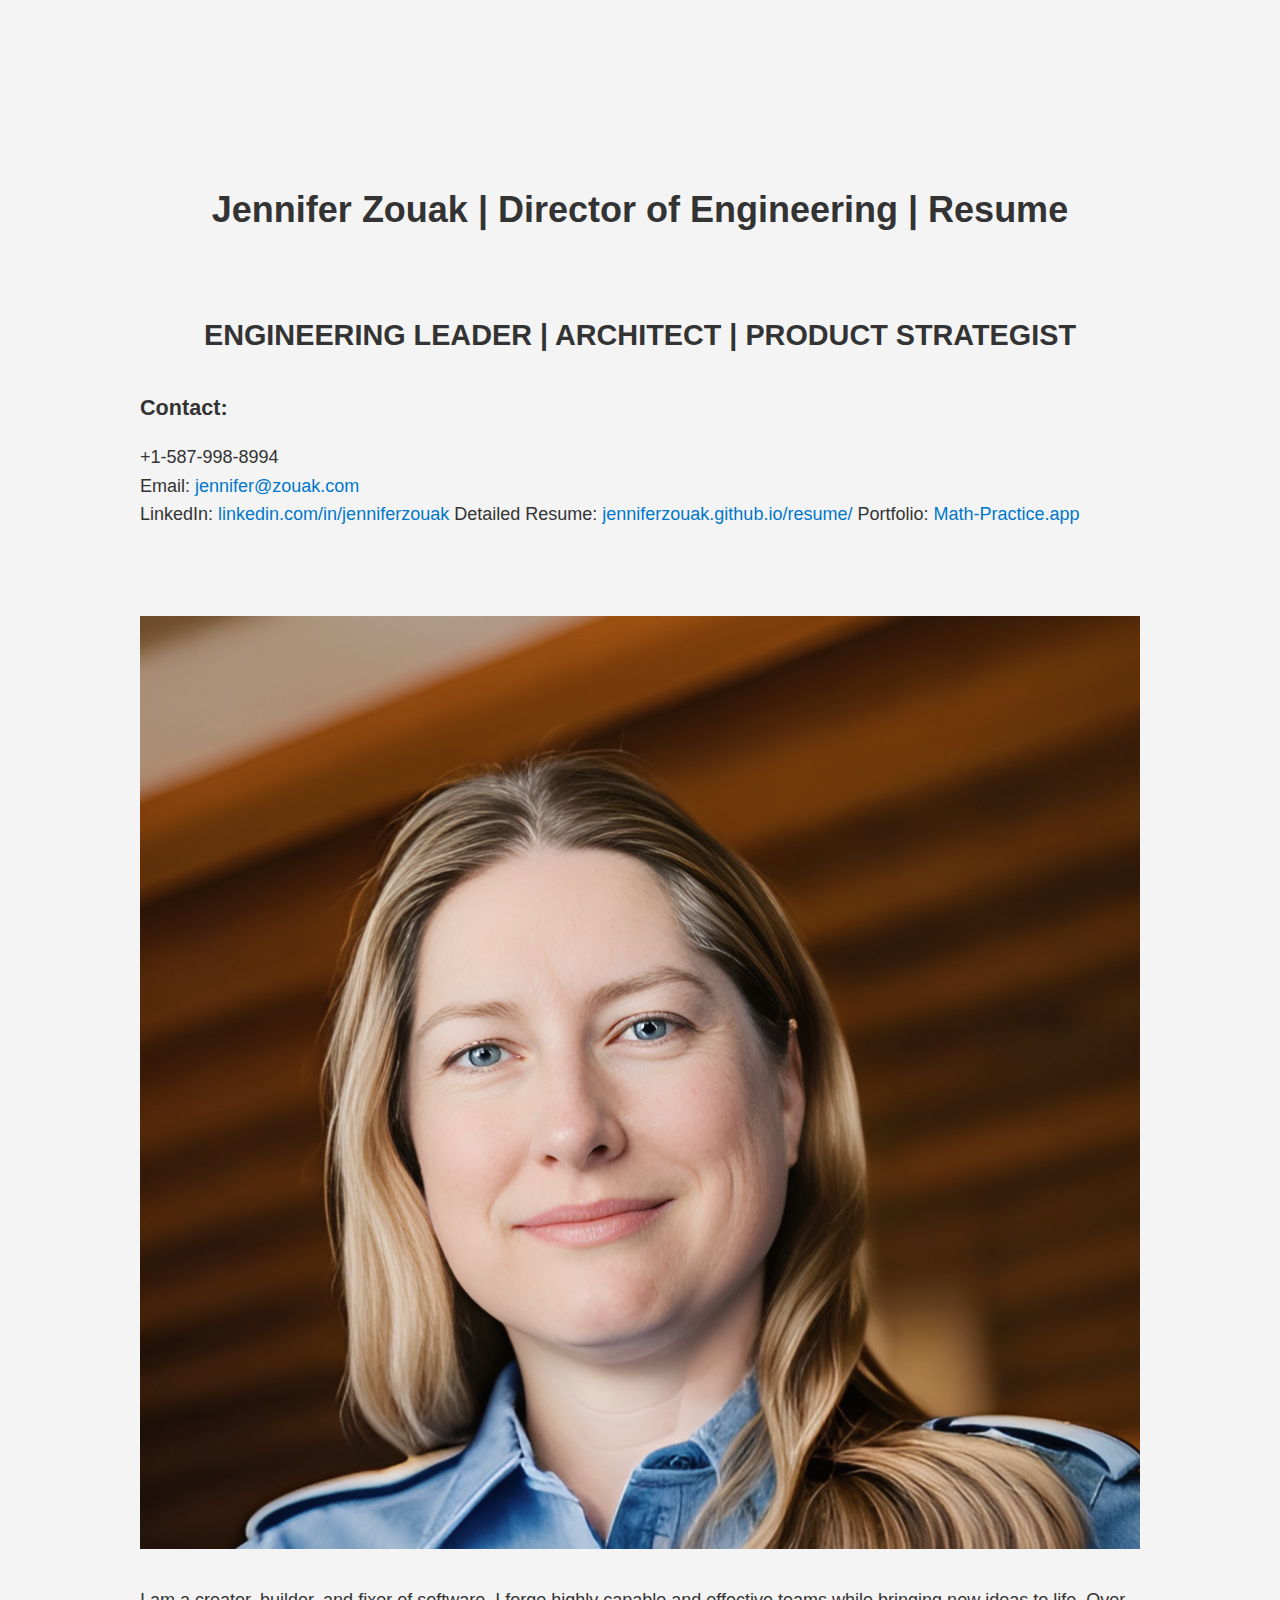
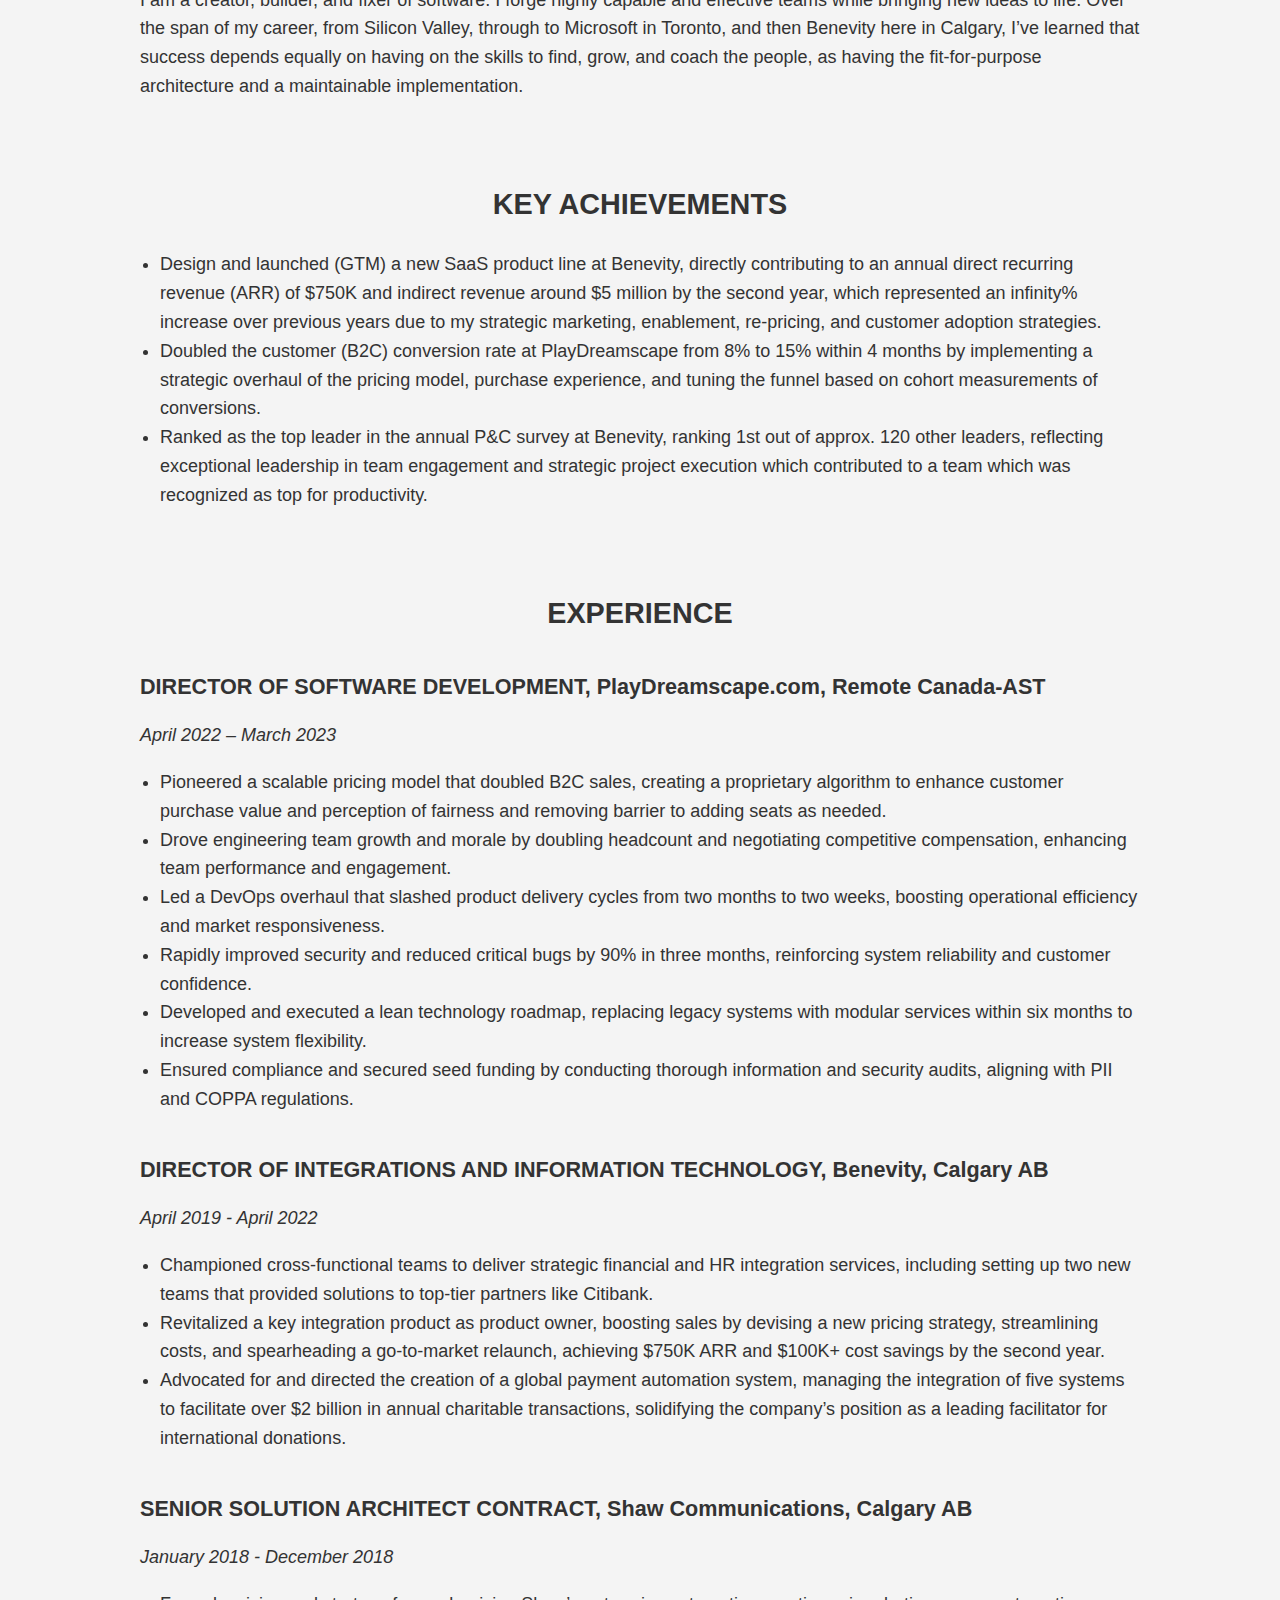
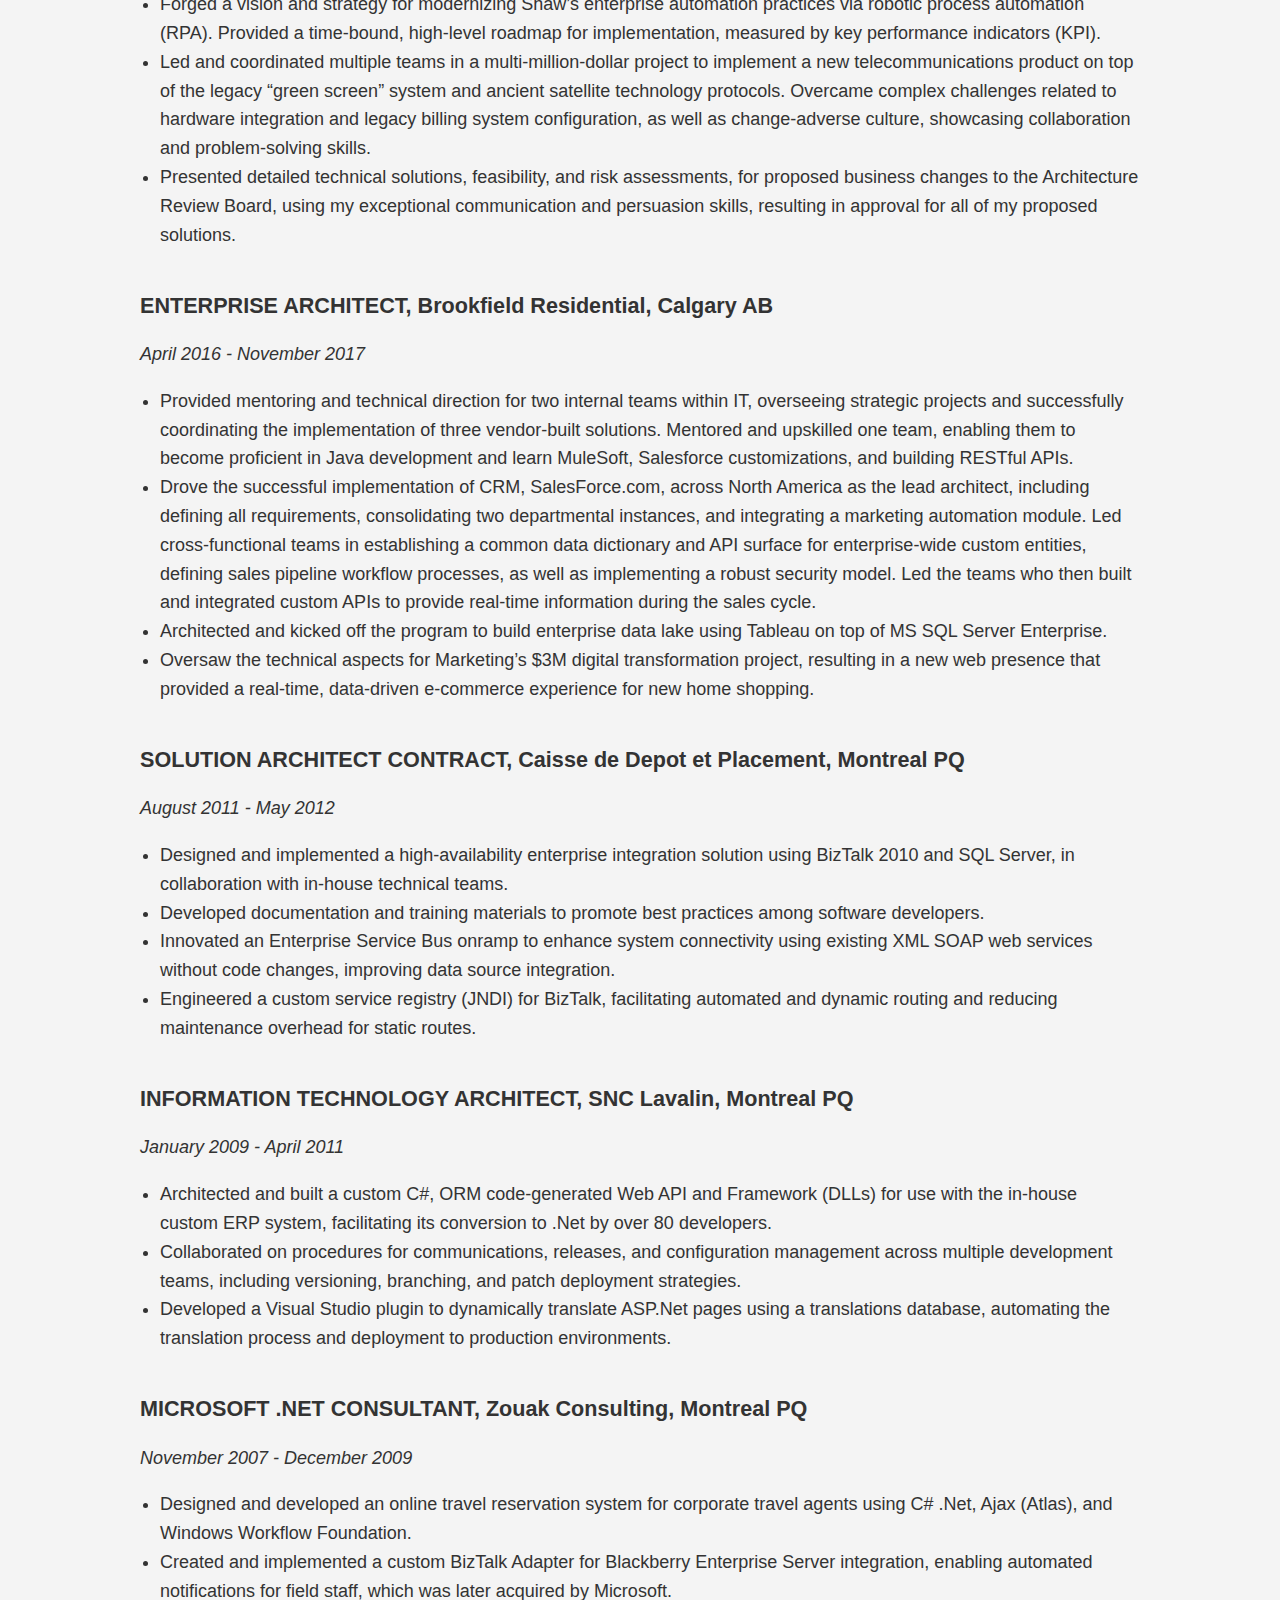
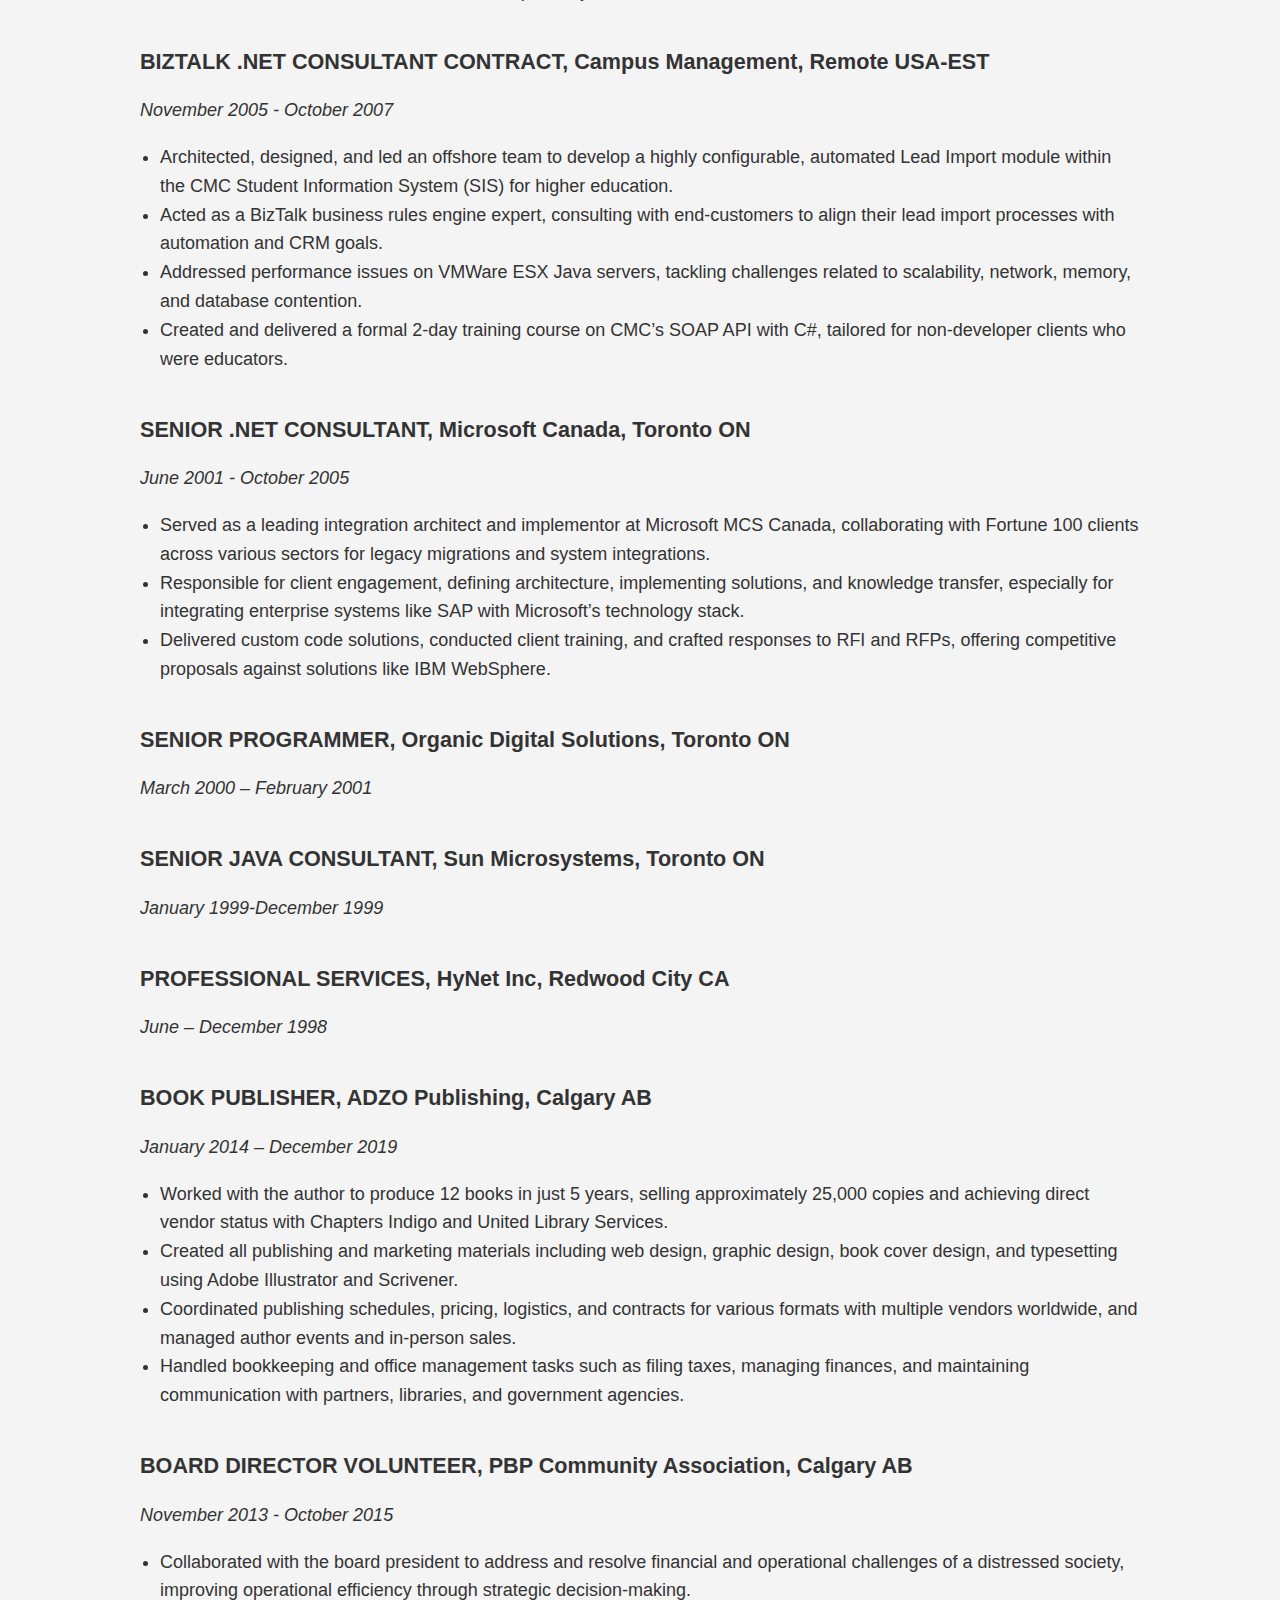
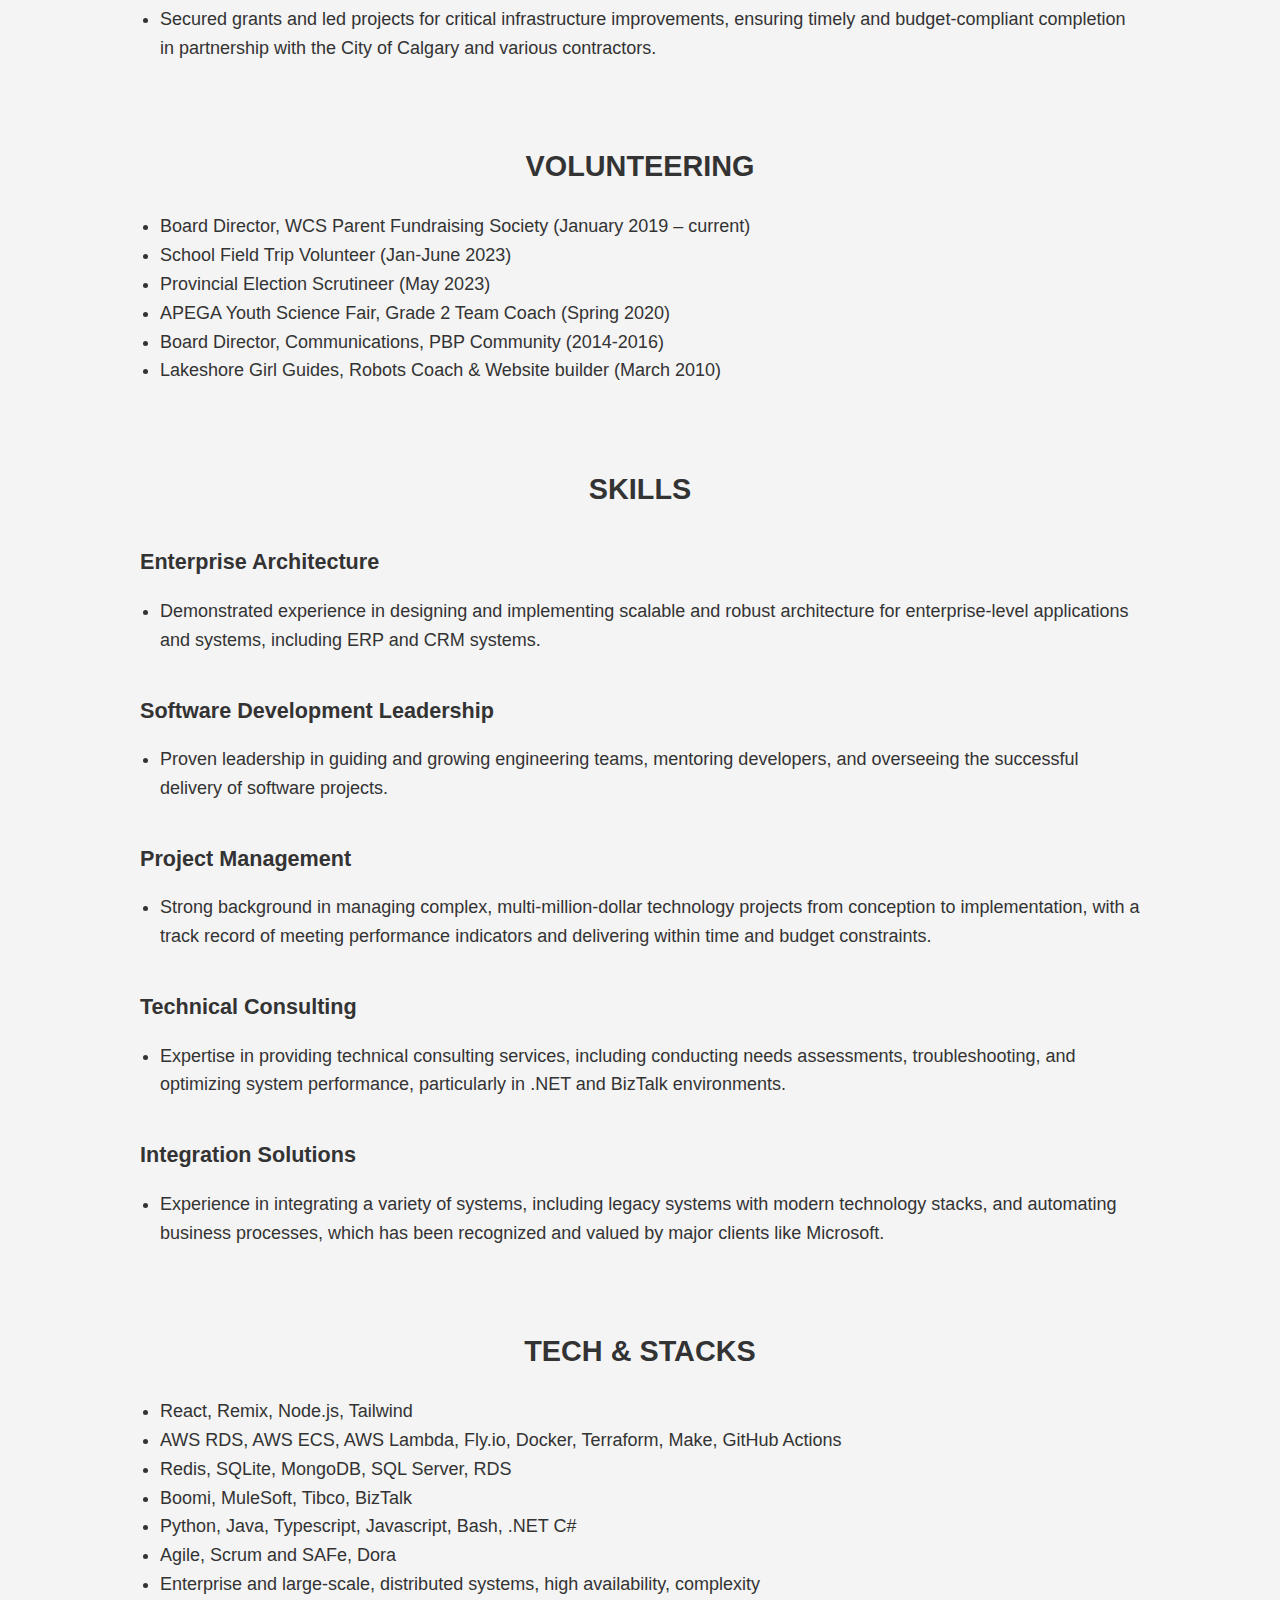
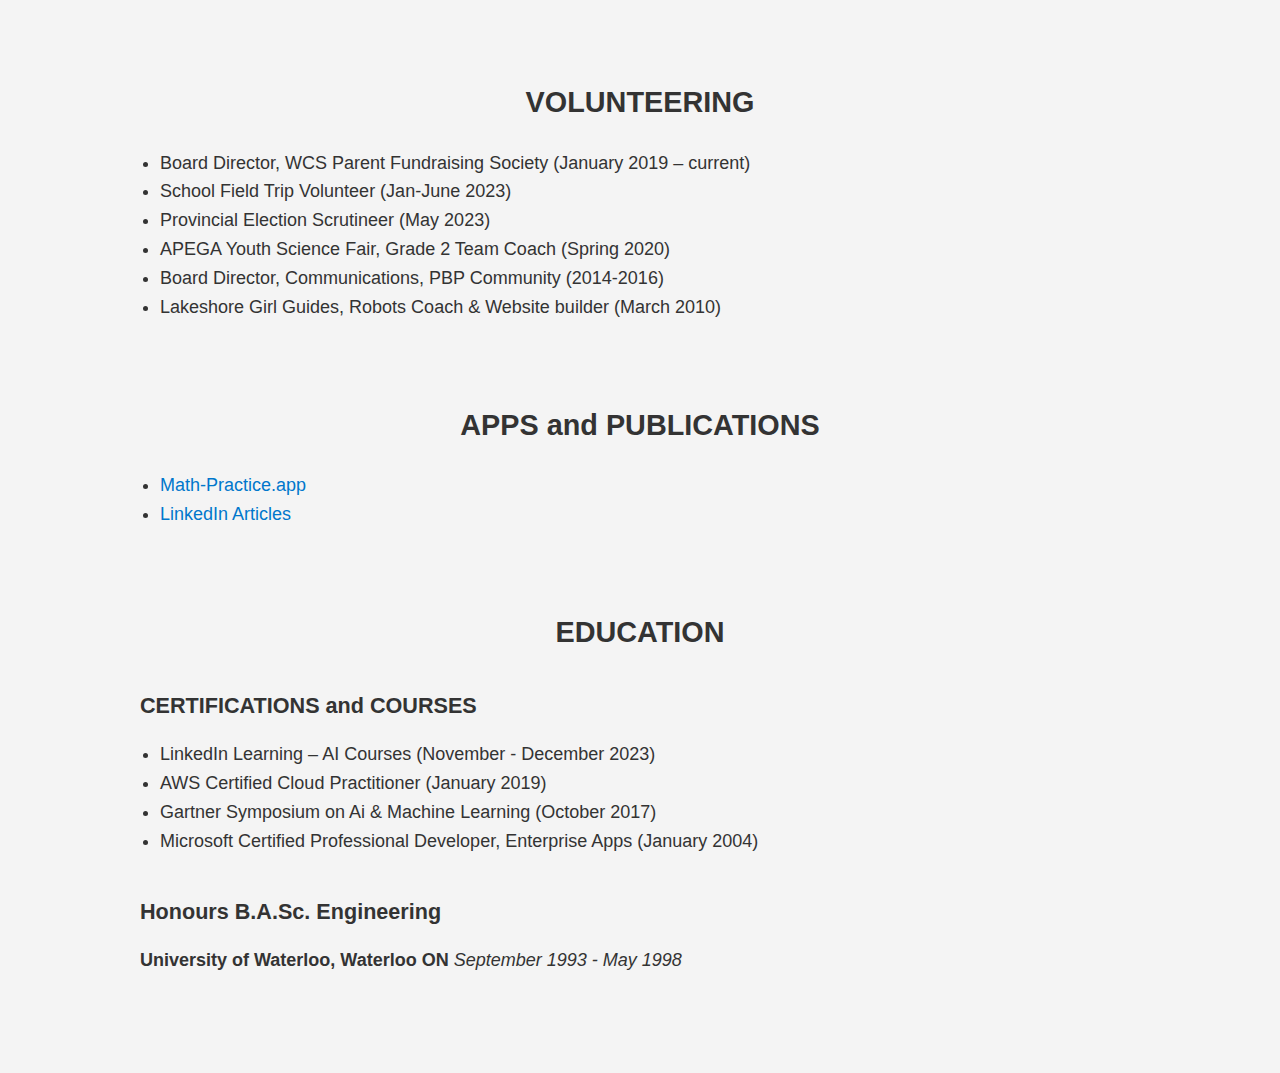
==== commit 70c6631a: "Apply publisher changes" ====
--- a/docs/index.html
+++ b/docs/index.html
@@ -22,8 +22,8 @@
 <header id="title-block-header">
 <h1 class="title">Jennifer Zouak | Director of Engineering | Resume</h1>
 </header>
-<h1 id="jennifer-zouak">JENNIFER ZOUAK</h1>
-<p>ENGINEERING LEADER | ARCHITECT | PRODUCT STRATEGIST</p>
+<h2 id="engineering-leader-architect-product-strategist">ENGINEERING LEADER | ARCHITECT | PRODUCT STRATEGIST</h2>
+<h3 id="contact">Contact:</h3>
 <p>+1-587-998-8994<br />
 Email: <a href="mailto:jennifer@zouak.com">jennifer@zouak.com</a><br />
 LinkedIn: <a href="https://linkedin.com/in/jenniferzouak">linkedin.com/in/jenniferzouak</a> Detailed Resume: <a href="https://jenniferzouak.github.io/resume/">jenniferzouak.github.io/resume/</a> Portfolio: <a href="https://Math-Practice.app">Math-Practice.app</a></p>
@@ -172,7 +172,6 @@
 <li>APEGA Youth Science Fair, Grade 2 Team Coach (Spring 2020)</li>
 <li>Board Director, Communications, PBP Community (2014-2016)</li>
 <li>Lakeshore Girl Guides, Robots Coach &amp; Website builder (March 2010)</li>
-<li></li>
 </ul>
 <h2 id="apps-and-publications">APPS and PUBLICATIONS</h2>
 <ul>
--- a/docs/public/base.css
+++ b/docs/public/base.css
@@ -11,7 +11,10 @@
     font-size: 18px;
     color: #333;
     background-color: #f4f4f4;
-    padding: 20px;
+    padding: 80px;
+    width: 100%;
+    max-width: 1000px;
+    margin: 0 auto;
 }
 
 /* Spacing for basic elements */
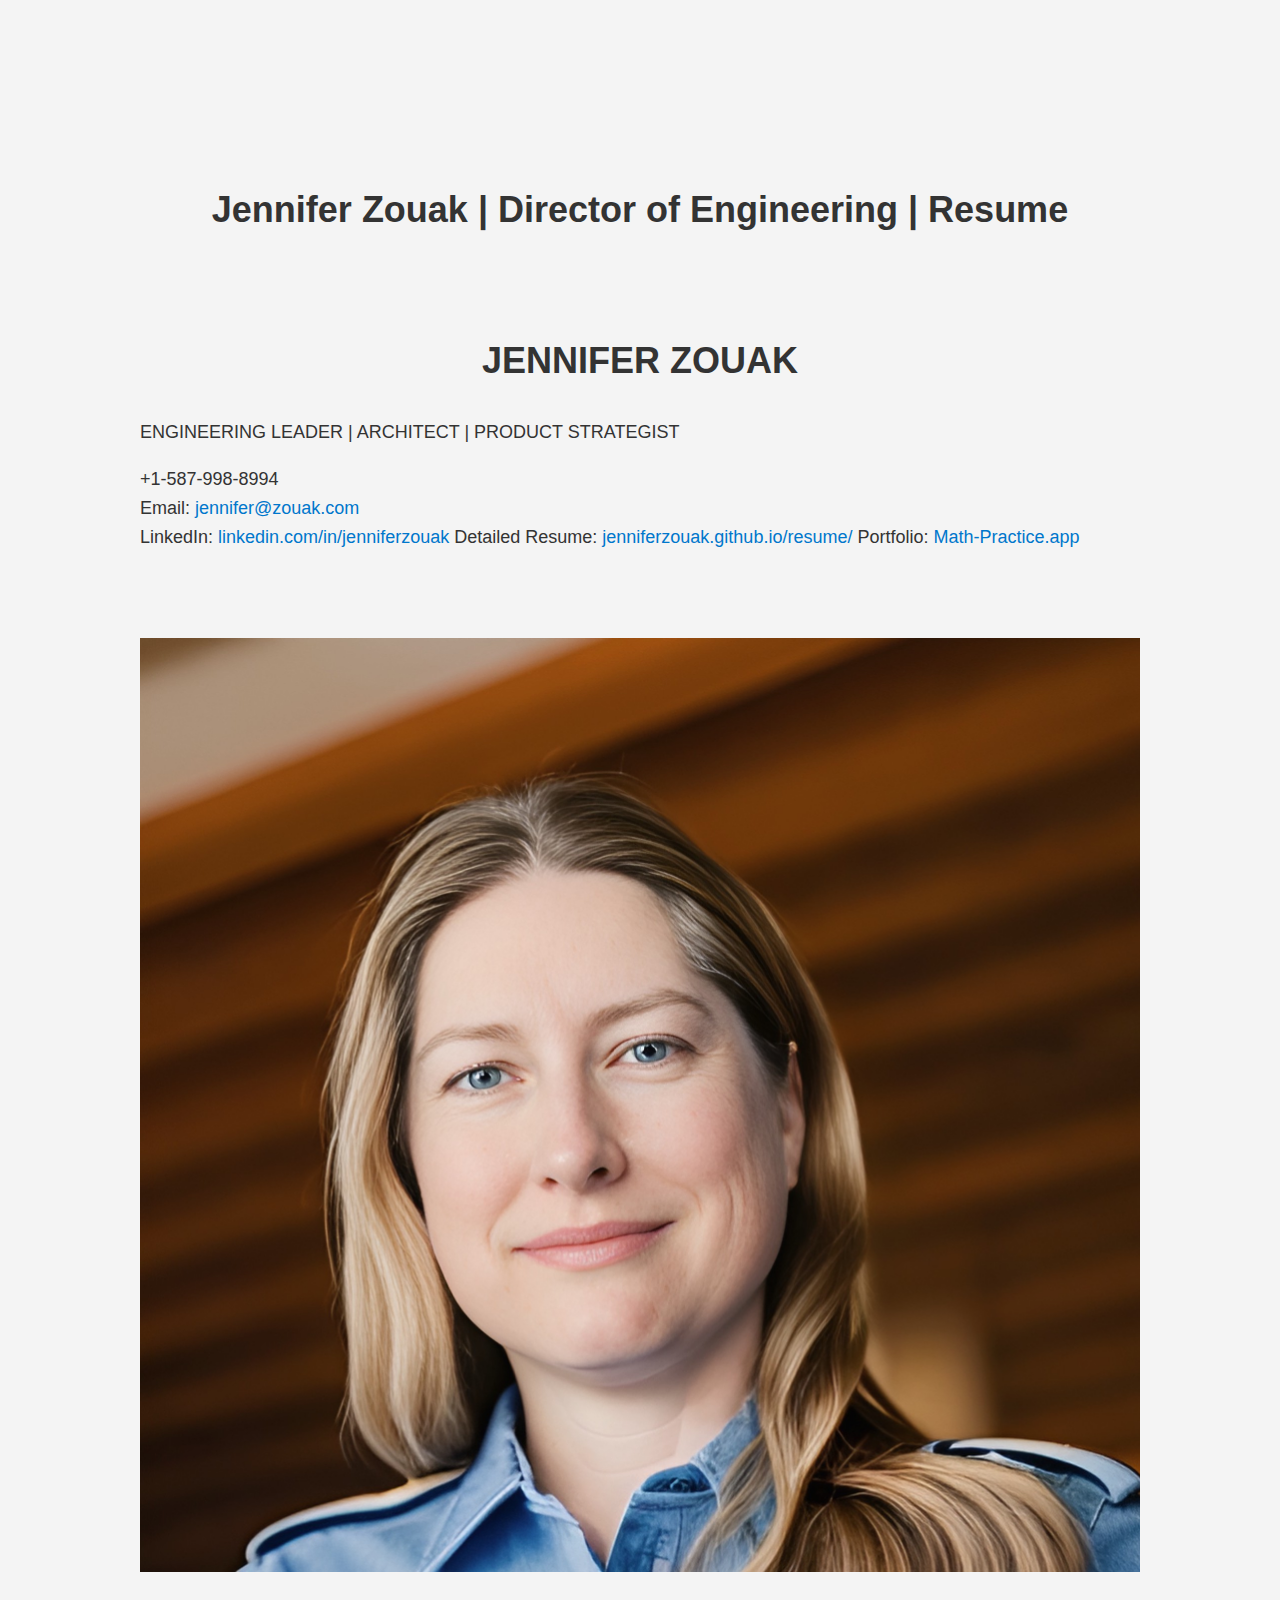
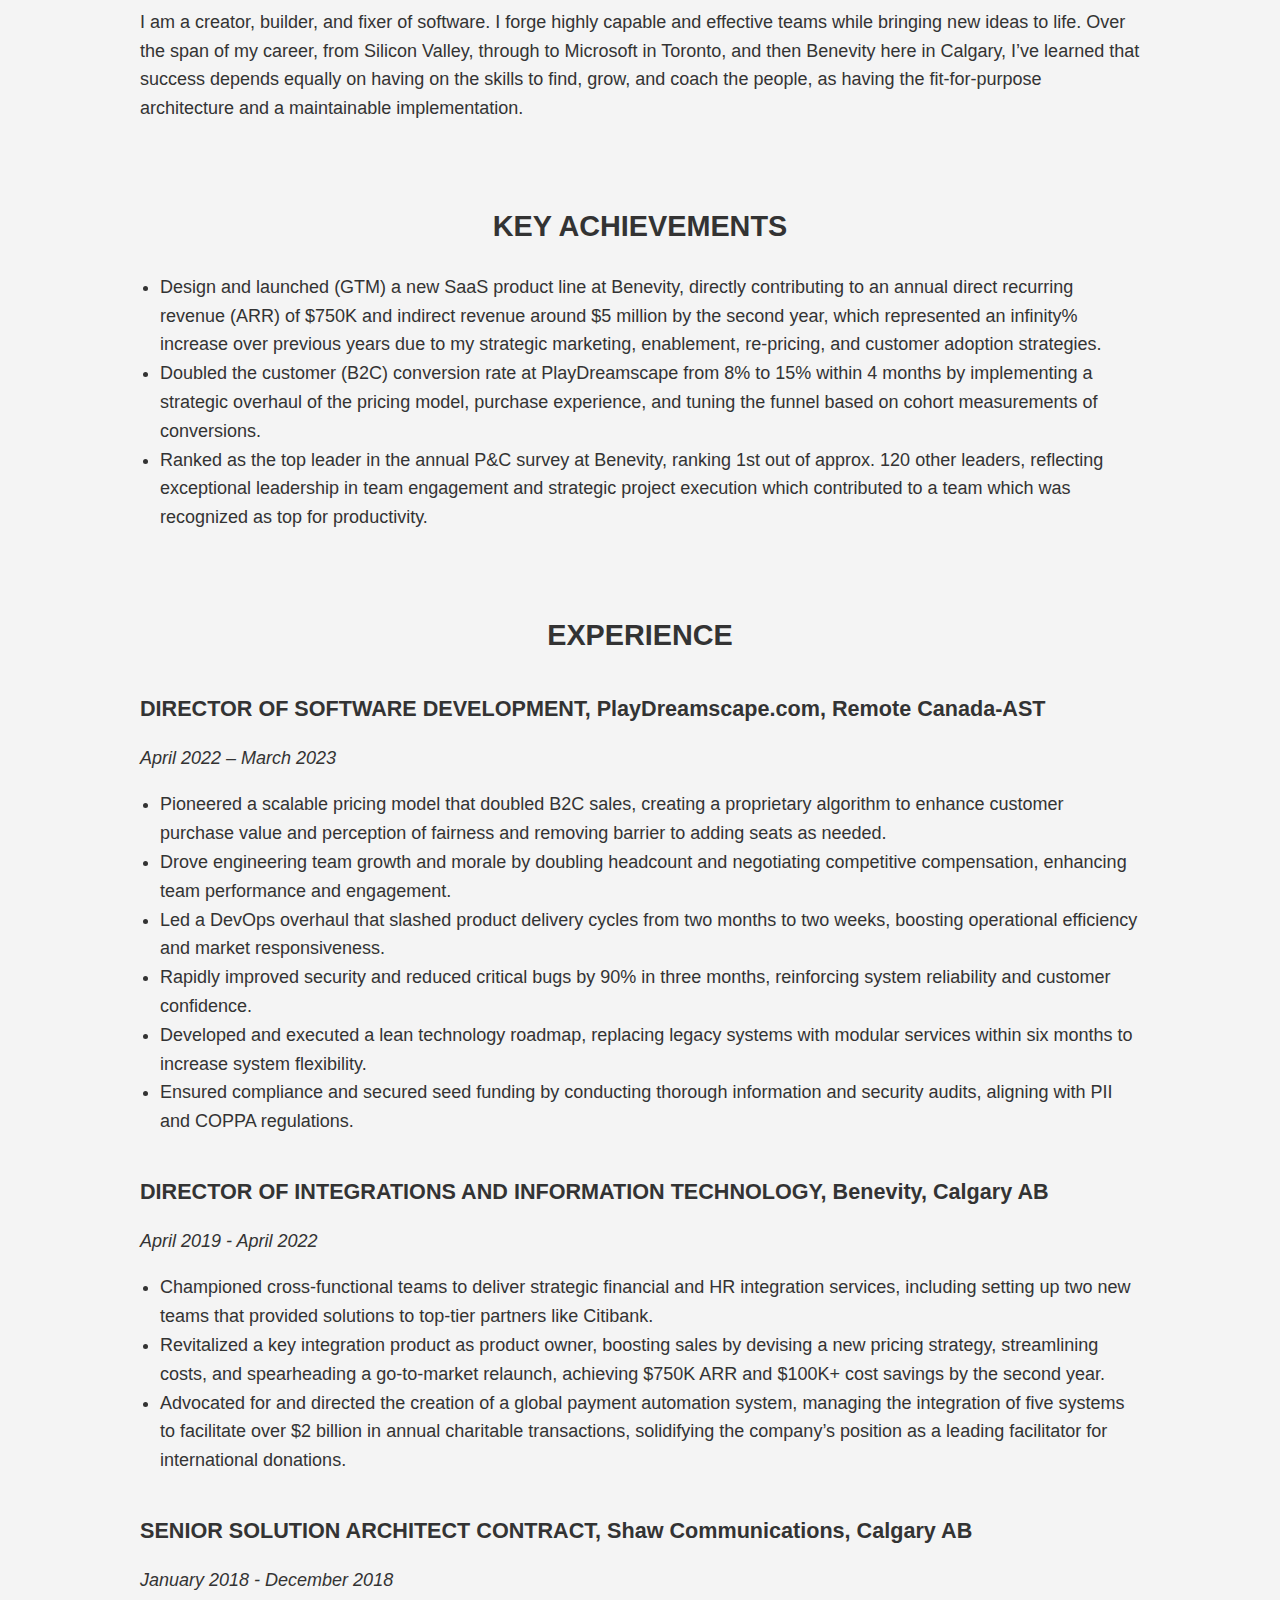
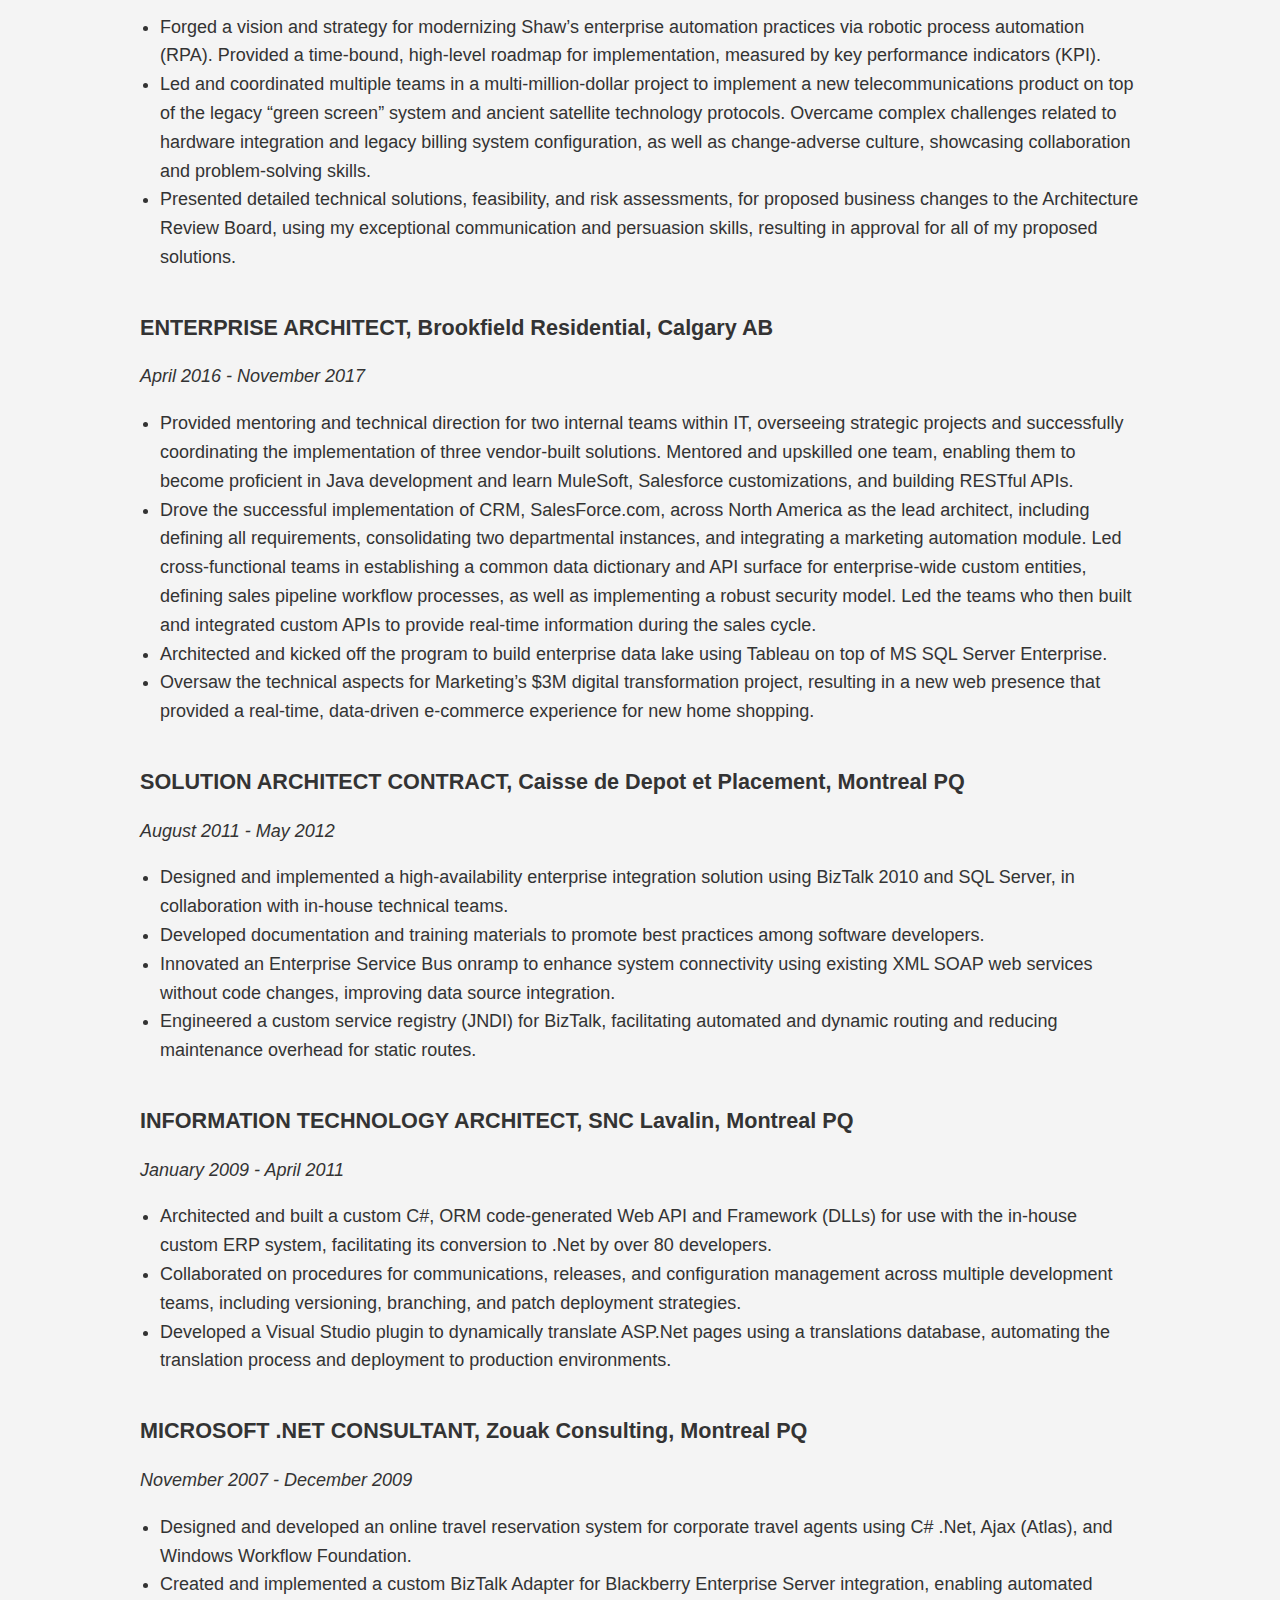
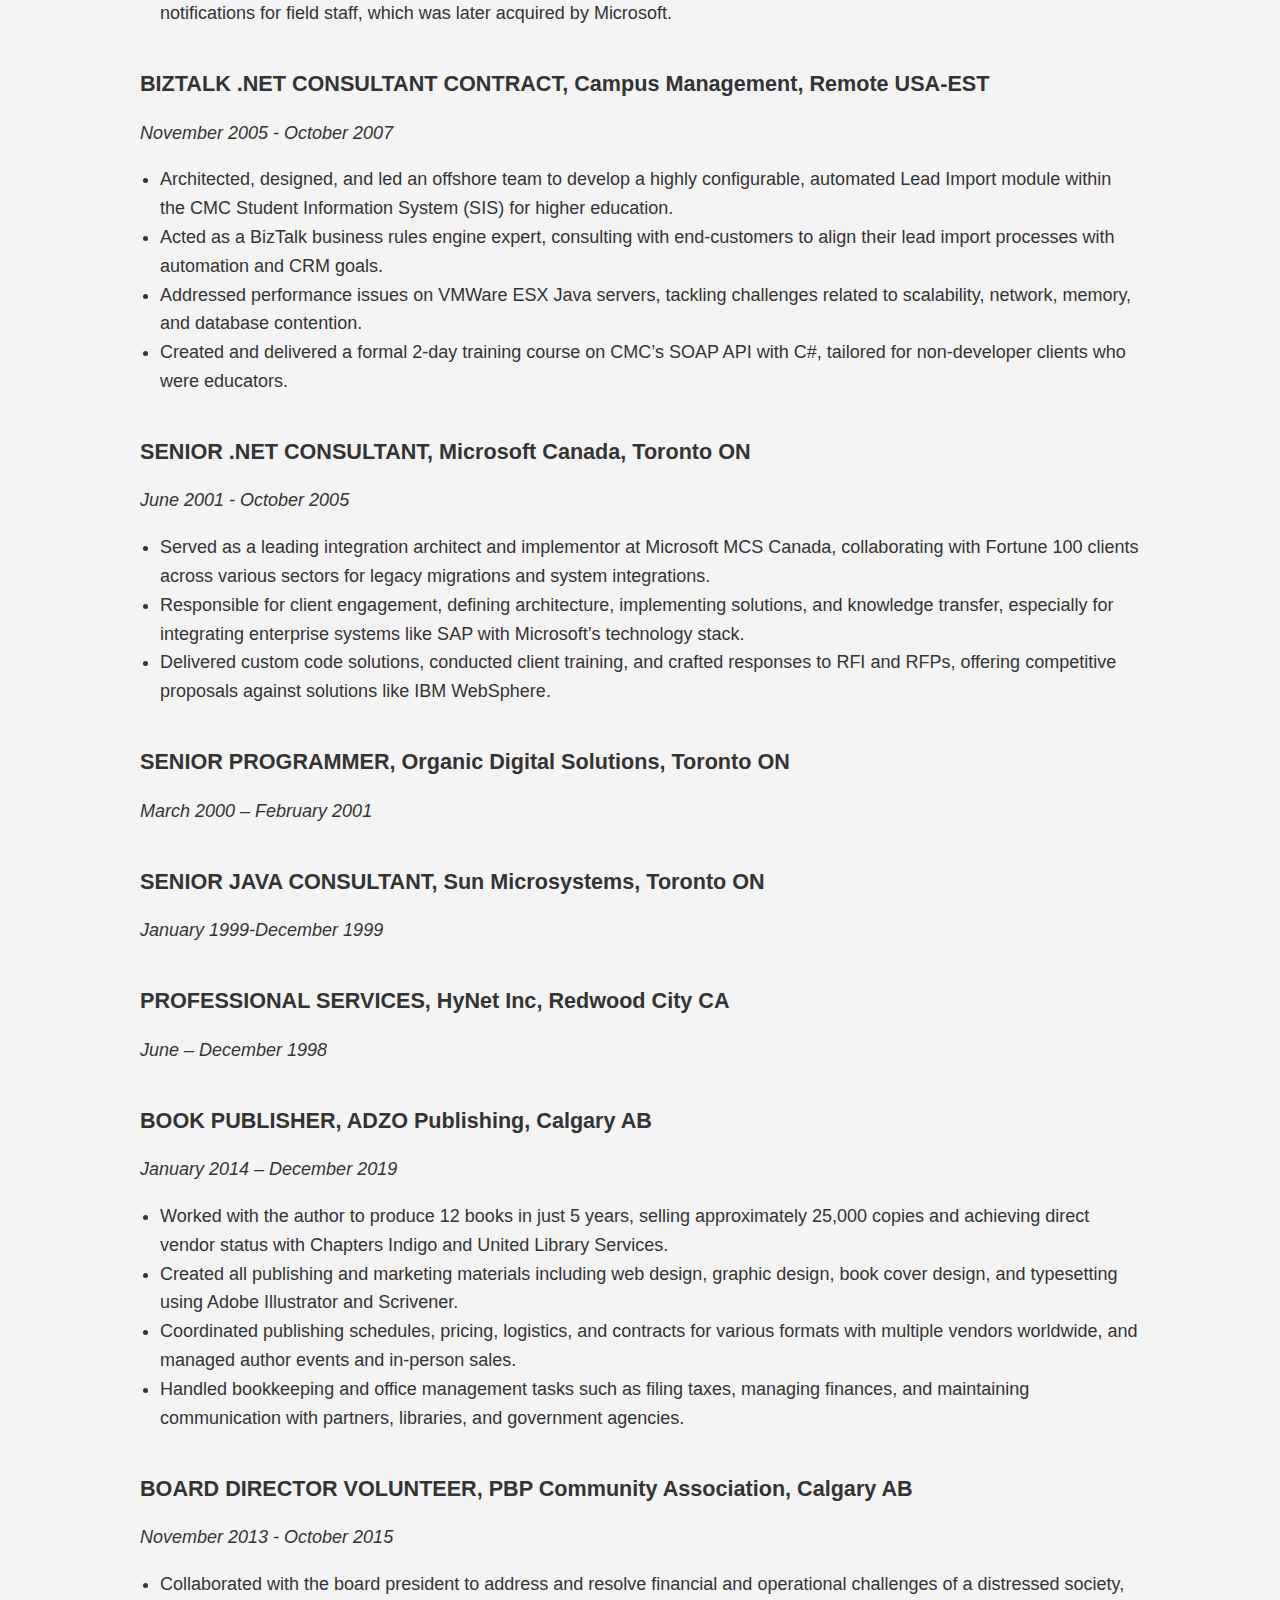
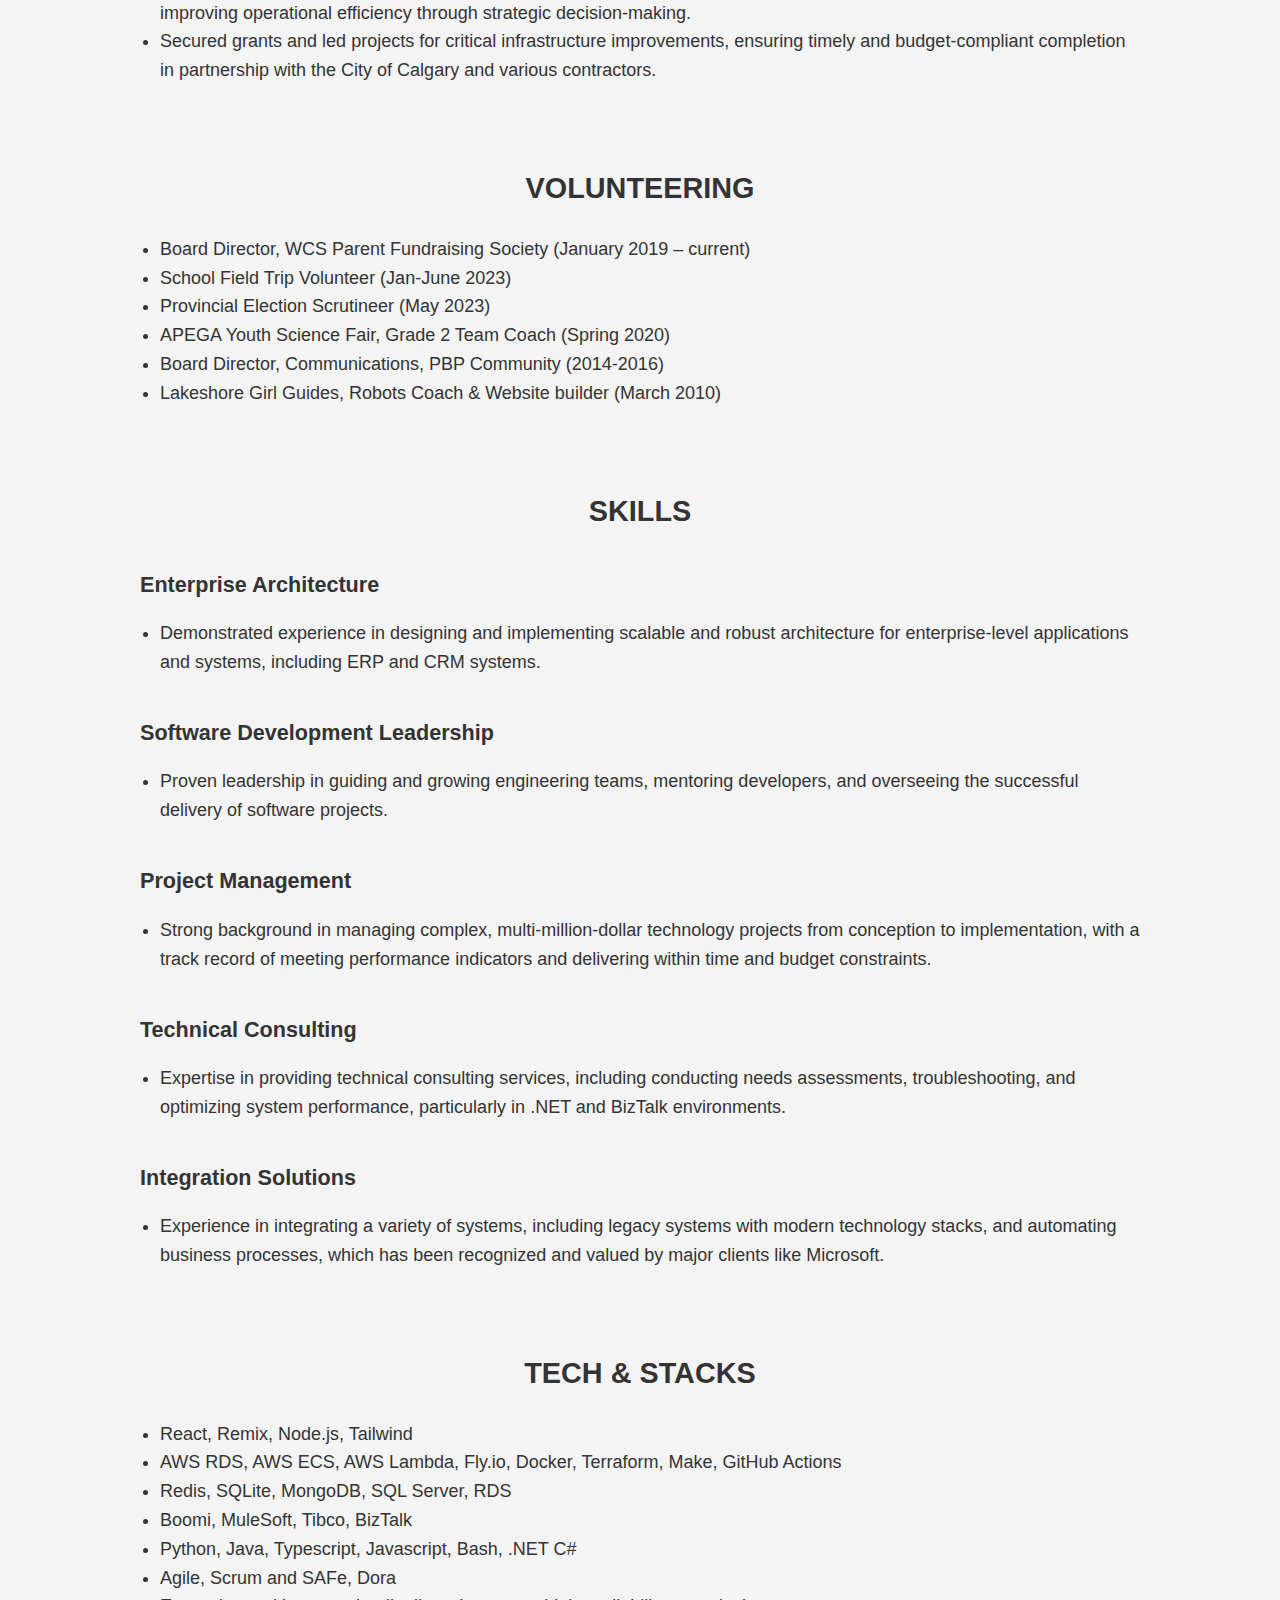
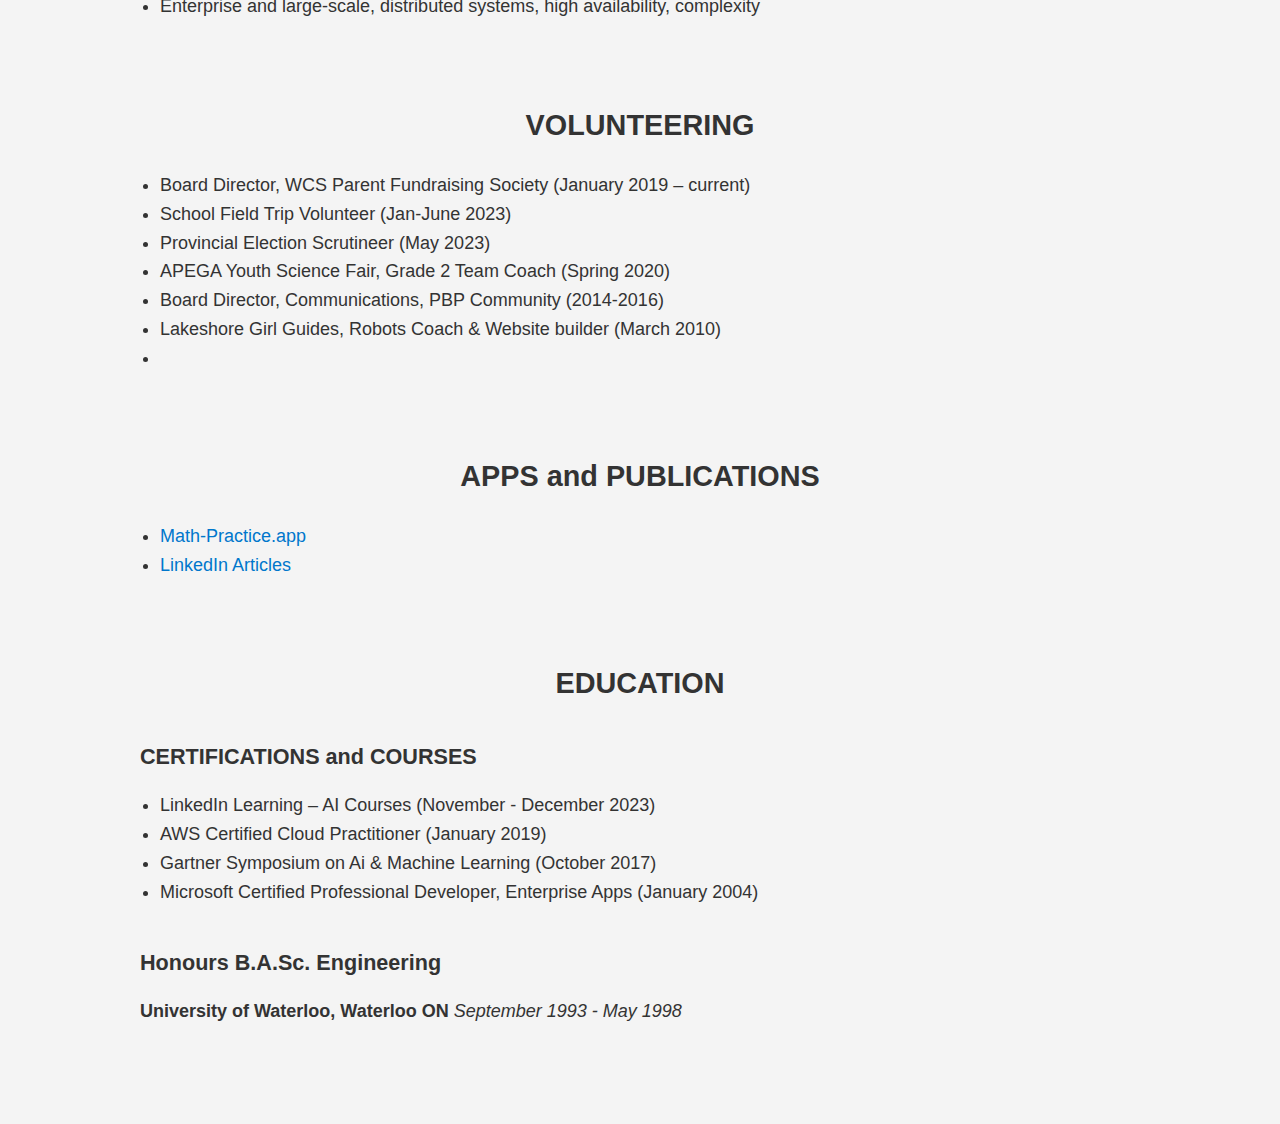
==== commit cf2a13c2: "Merge branch 'main' of https://github.com/jenniferzouak/resume" ====
--- a/docs/index.html
+++ b/docs/index.html
@@ -22,8 +22,8 @@
 <header id="title-block-header">
 <h1 class="title">Jennifer Zouak | Director of Engineering | Resume</h1>
 </header>
-<h2 id="engineering-leader-architect-product-strategist">ENGINEERING LEADER | ARCHITECT | PRODUCT STRATEGIST</h2>
-<h3 id="contact">Contact:</h3>
+<h1 id="jennifer-zouak">JENNIFER ZOUAK</h1>
+<p>ENGINEERING LEADER | ARCHITECT | PRODUCT STRATEGIST</p>
 <p>+1-587-998-8994<br />
 Email: <a href="mailto:jennifer@zouak.com">jennifer@zouak.com</a><br />
 LinkedIn: <a href="https://linkedin.com/in/jenniferzouak">linkedin.com/in/jenniferzouak</a> Detailed Resume: <a href="https://jenniferzouak.github.io/resume/">jenniferzouak.github.io/resume/</a> Portfolio: <a href="https://Math-Practice.app">Math-Practice.app</a></p>
@@ -172,6 +172,7 @@
 <li>APEGA Youth Science Fair, Grade 2 Team Coach (Spring 2020)</li>
 <li>Board Director, Communications, PBP Community (2014-2016)</li>
 <li>Lakeshore Girl Guides, Robots Coach &amp; Website builder (March 2010)</li>
+<li></li>
 </ul>
 <h2 id="apps-and-publications">APPS and PUBLICATIONS</h2>
 <ul>
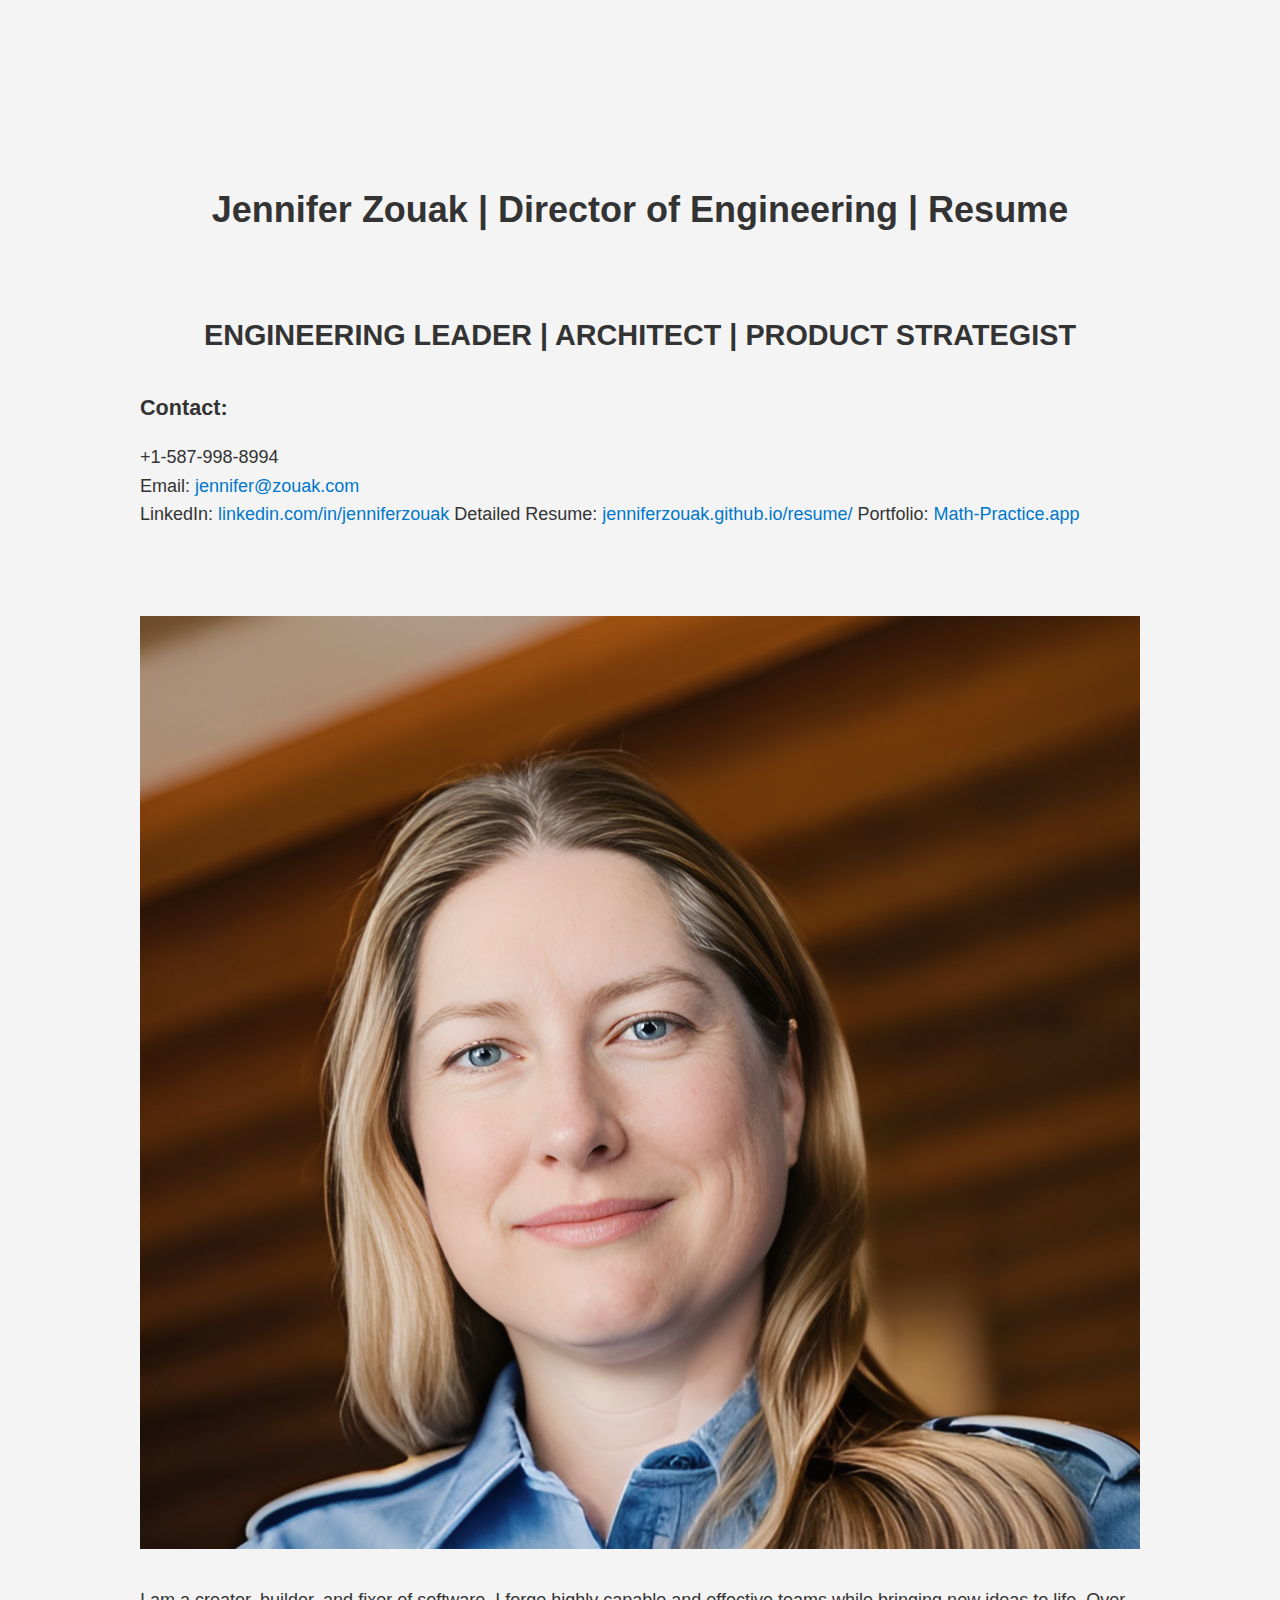
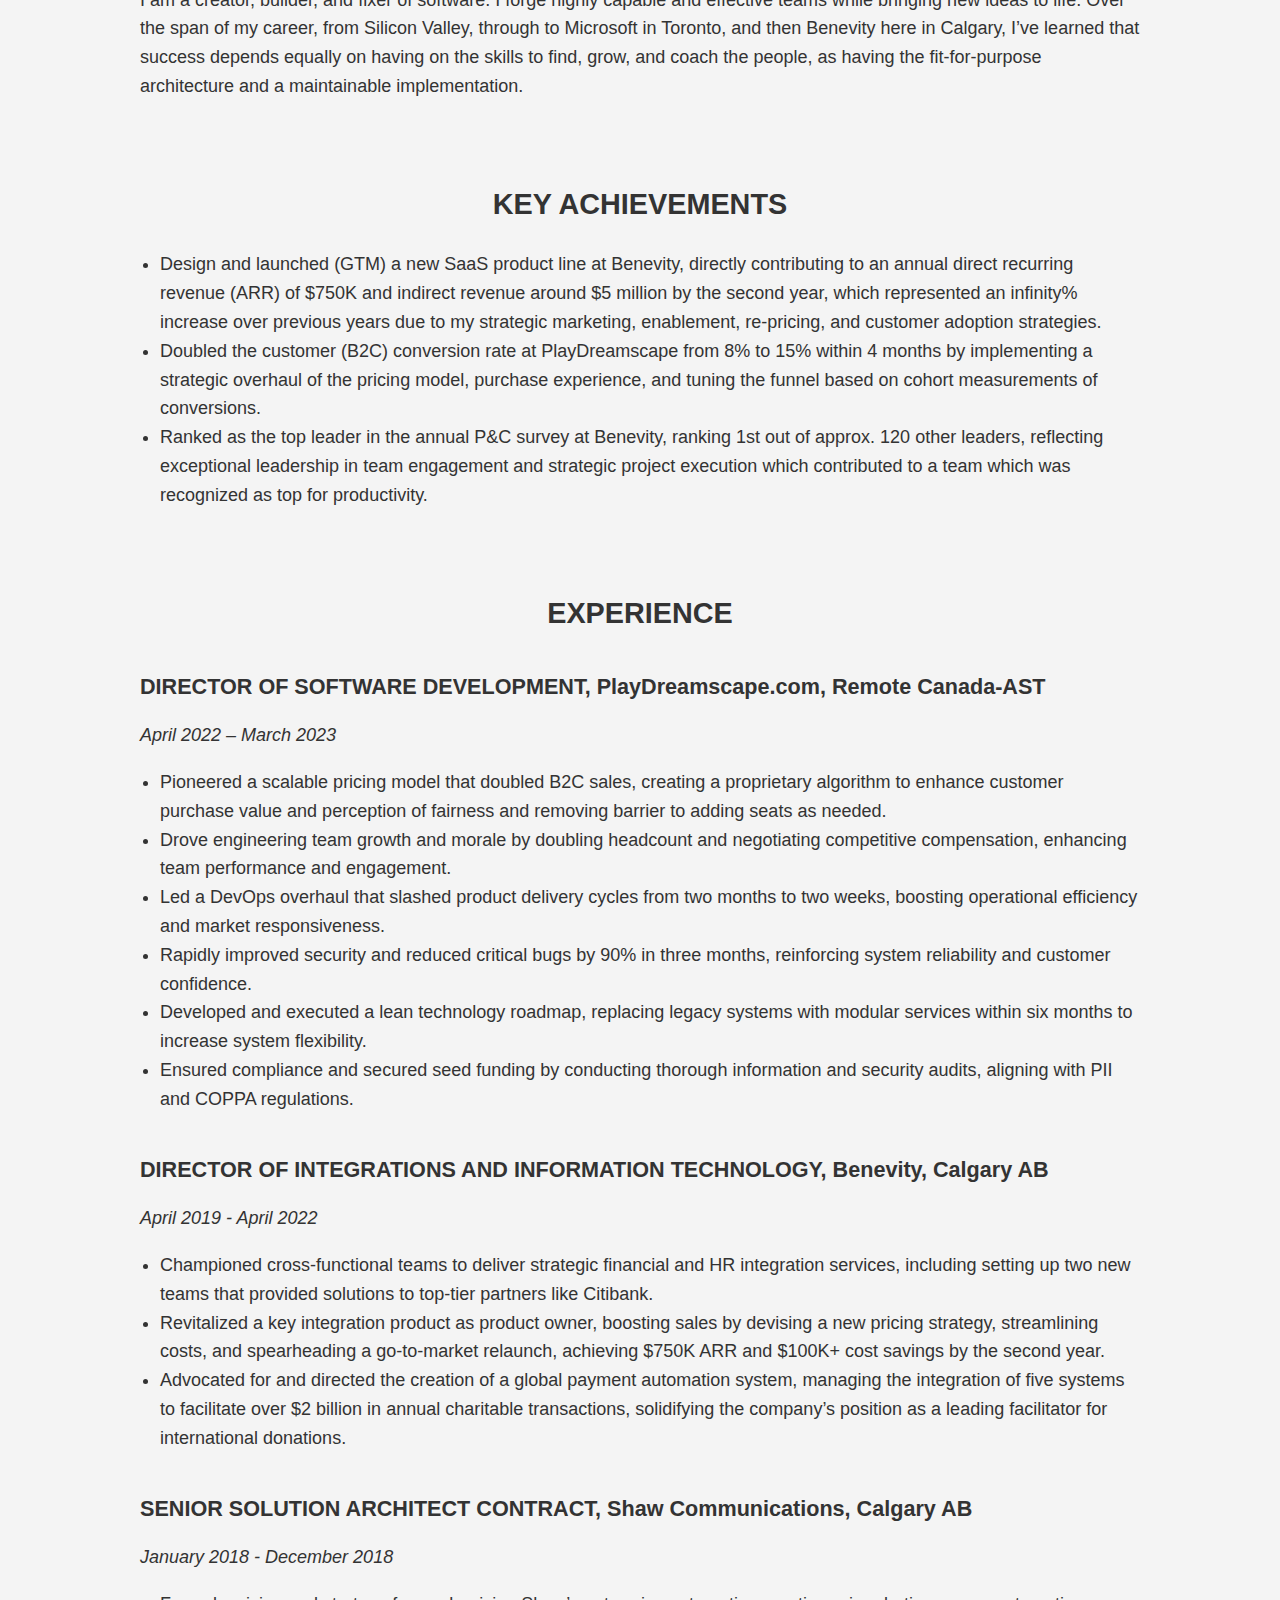
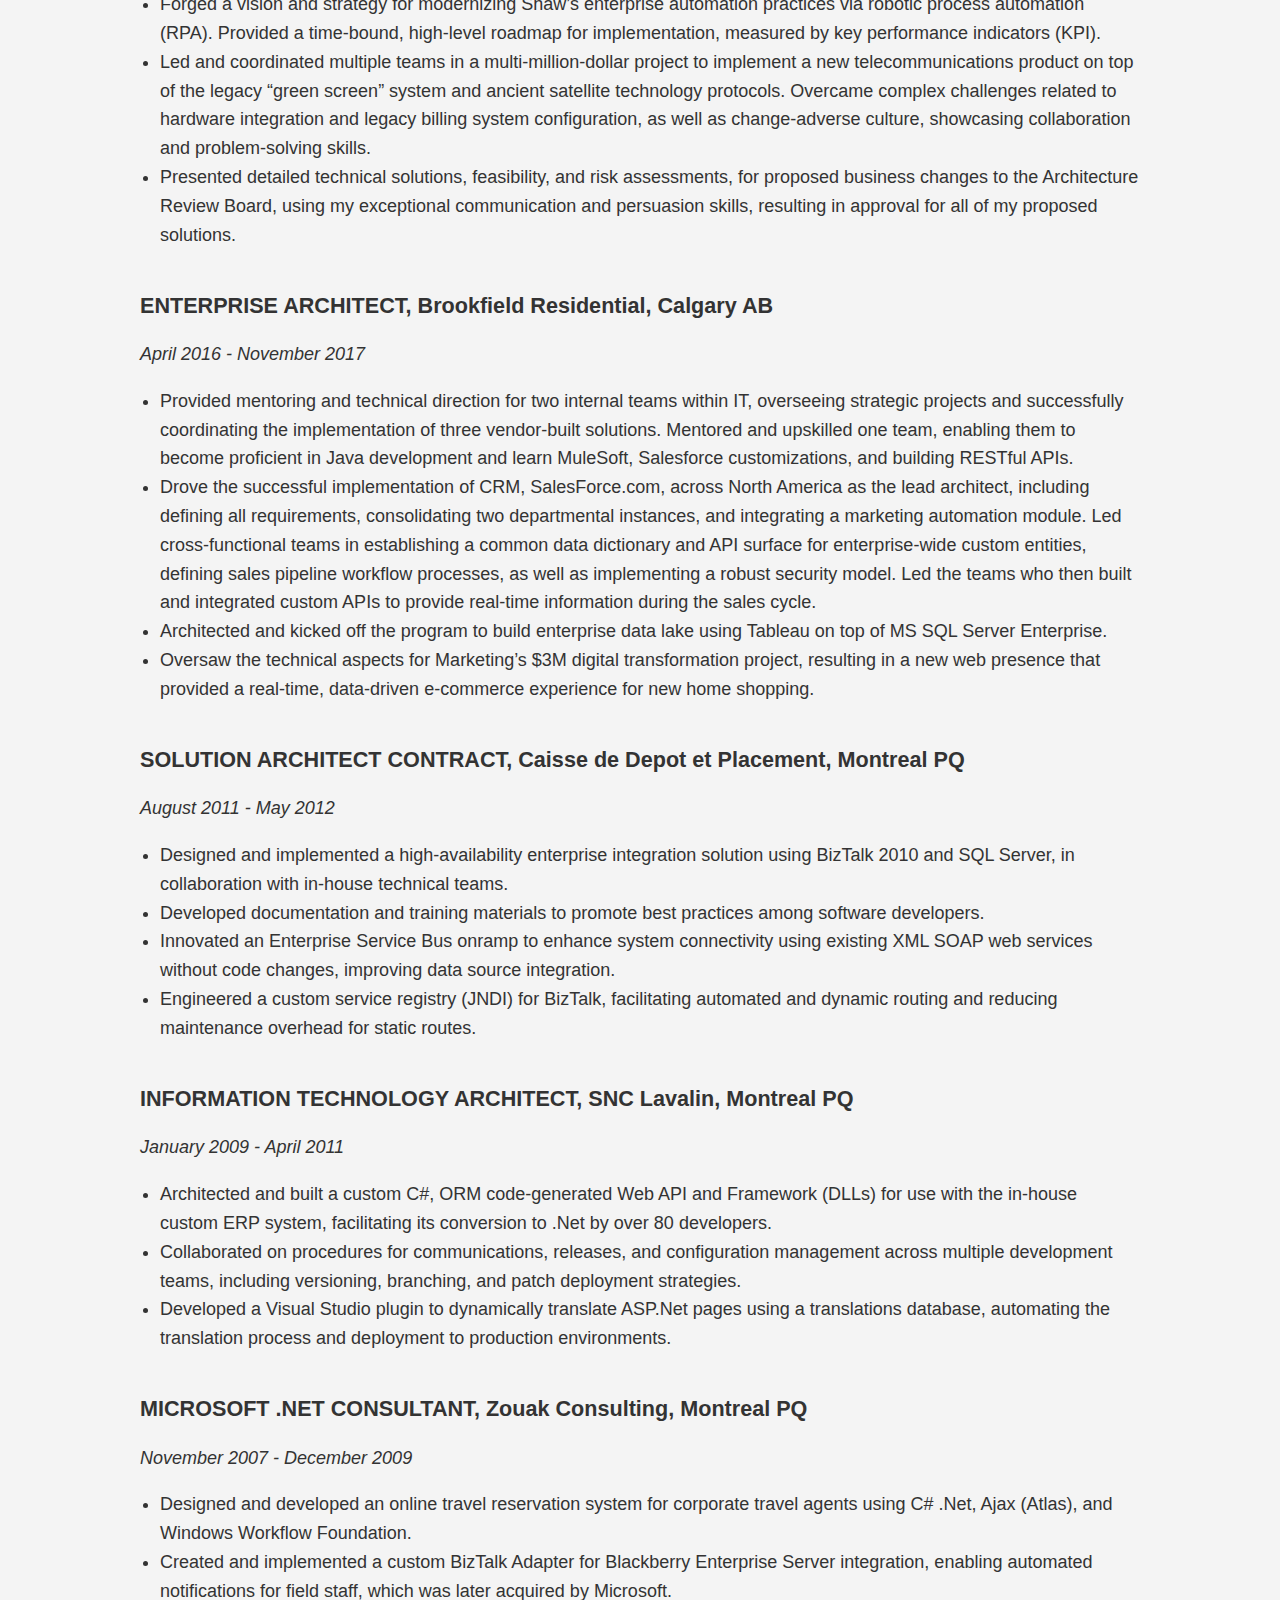
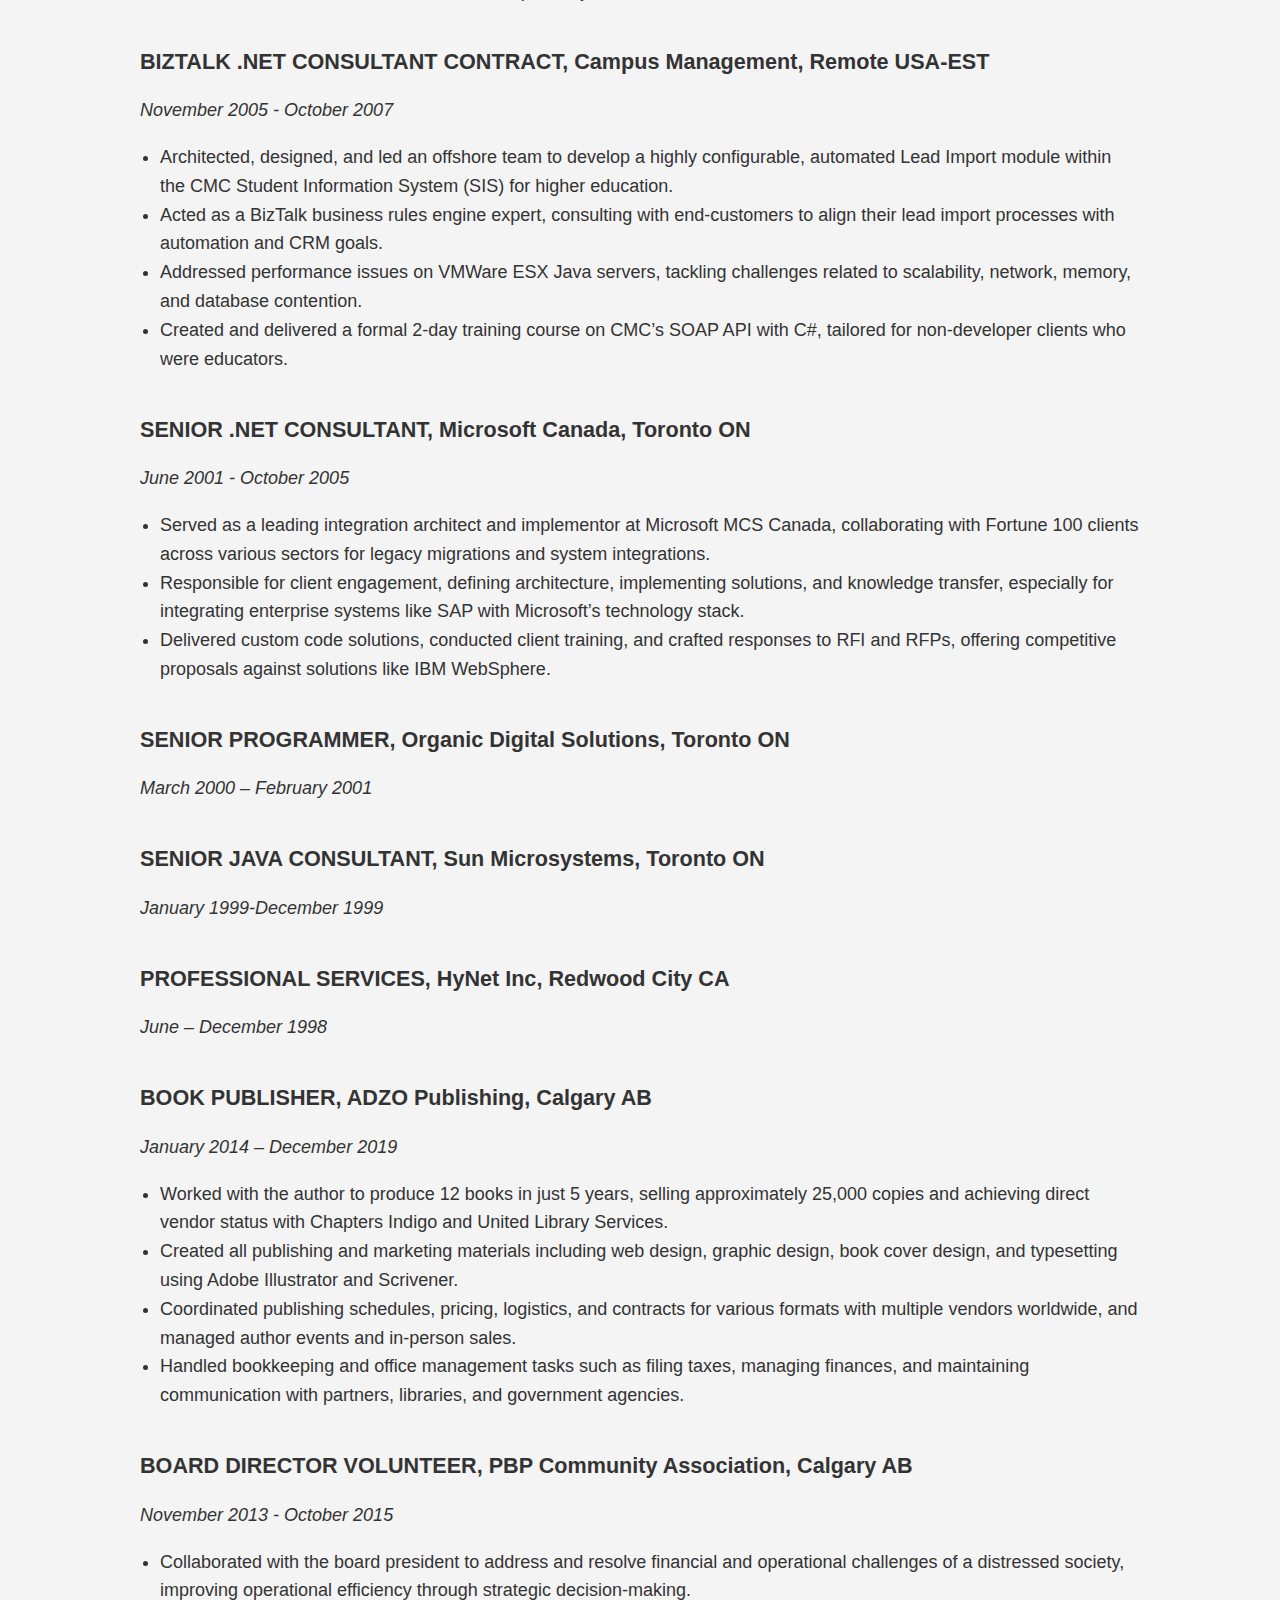
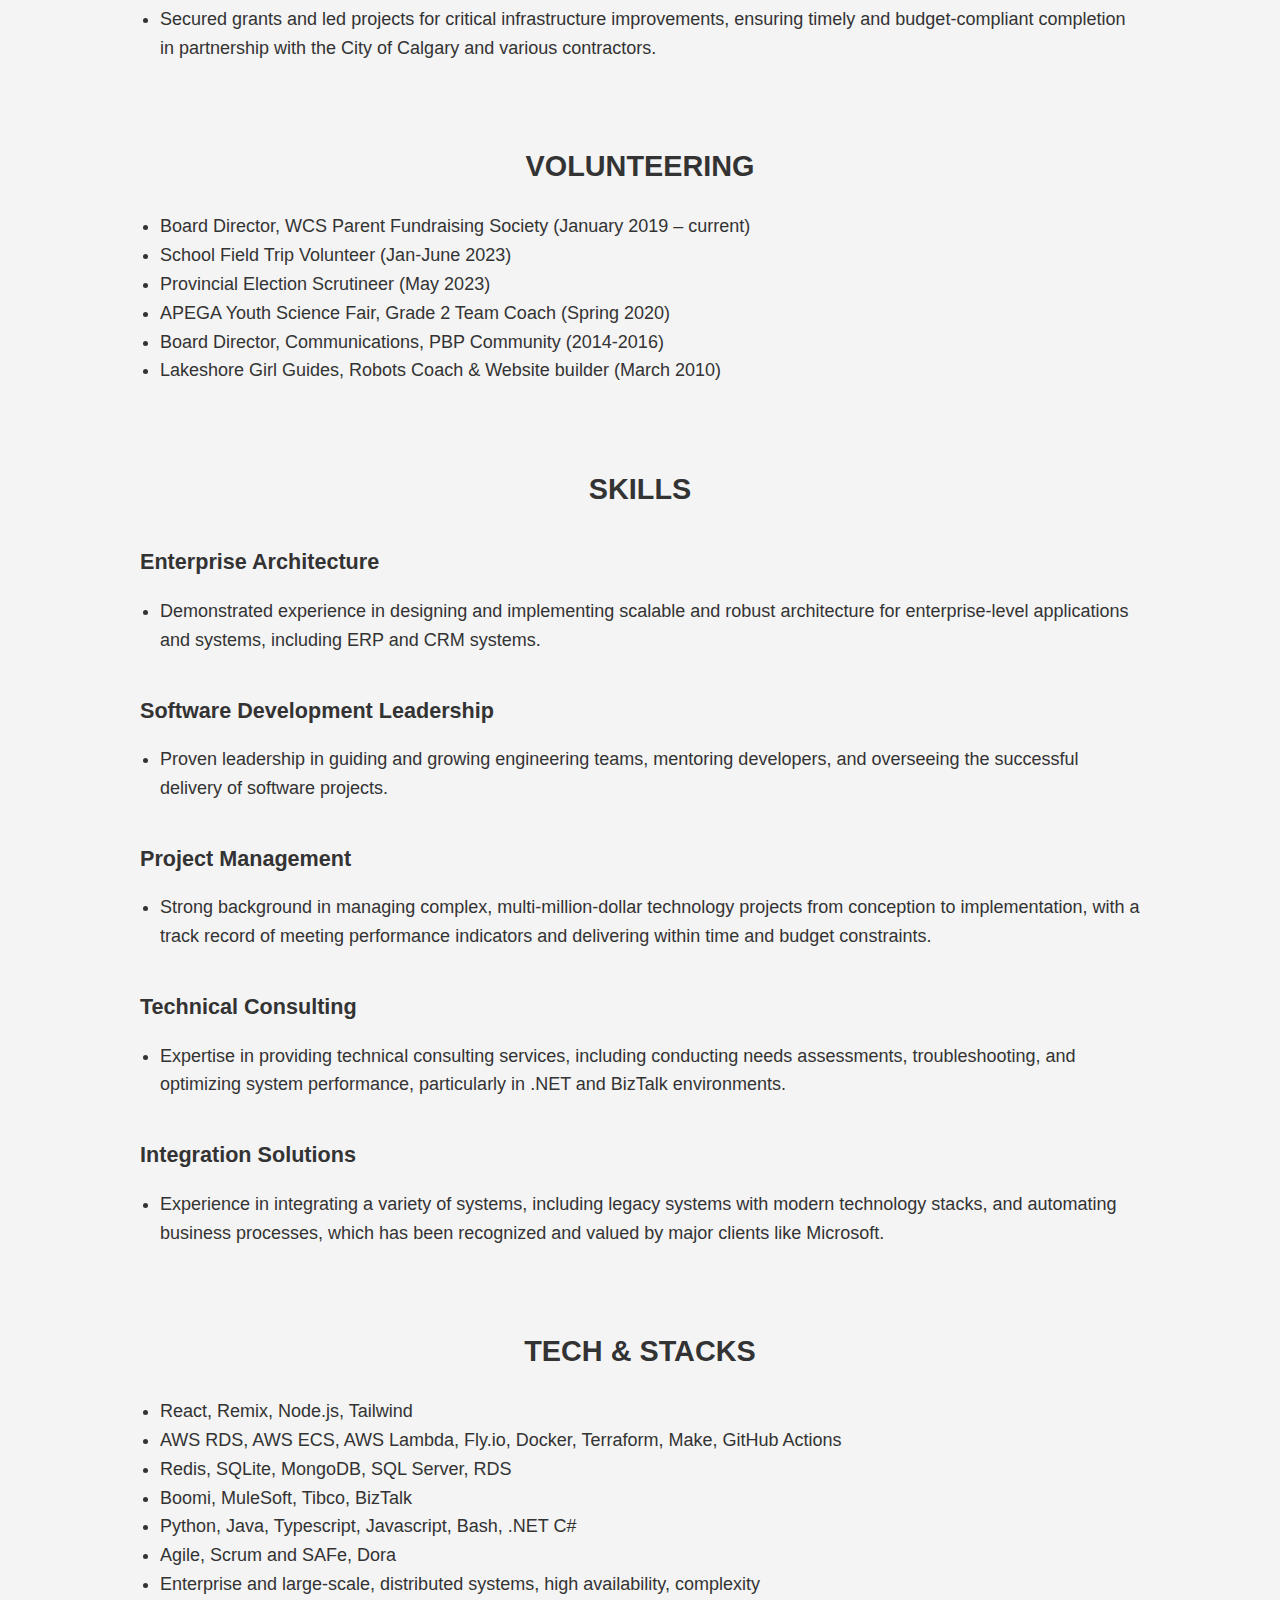
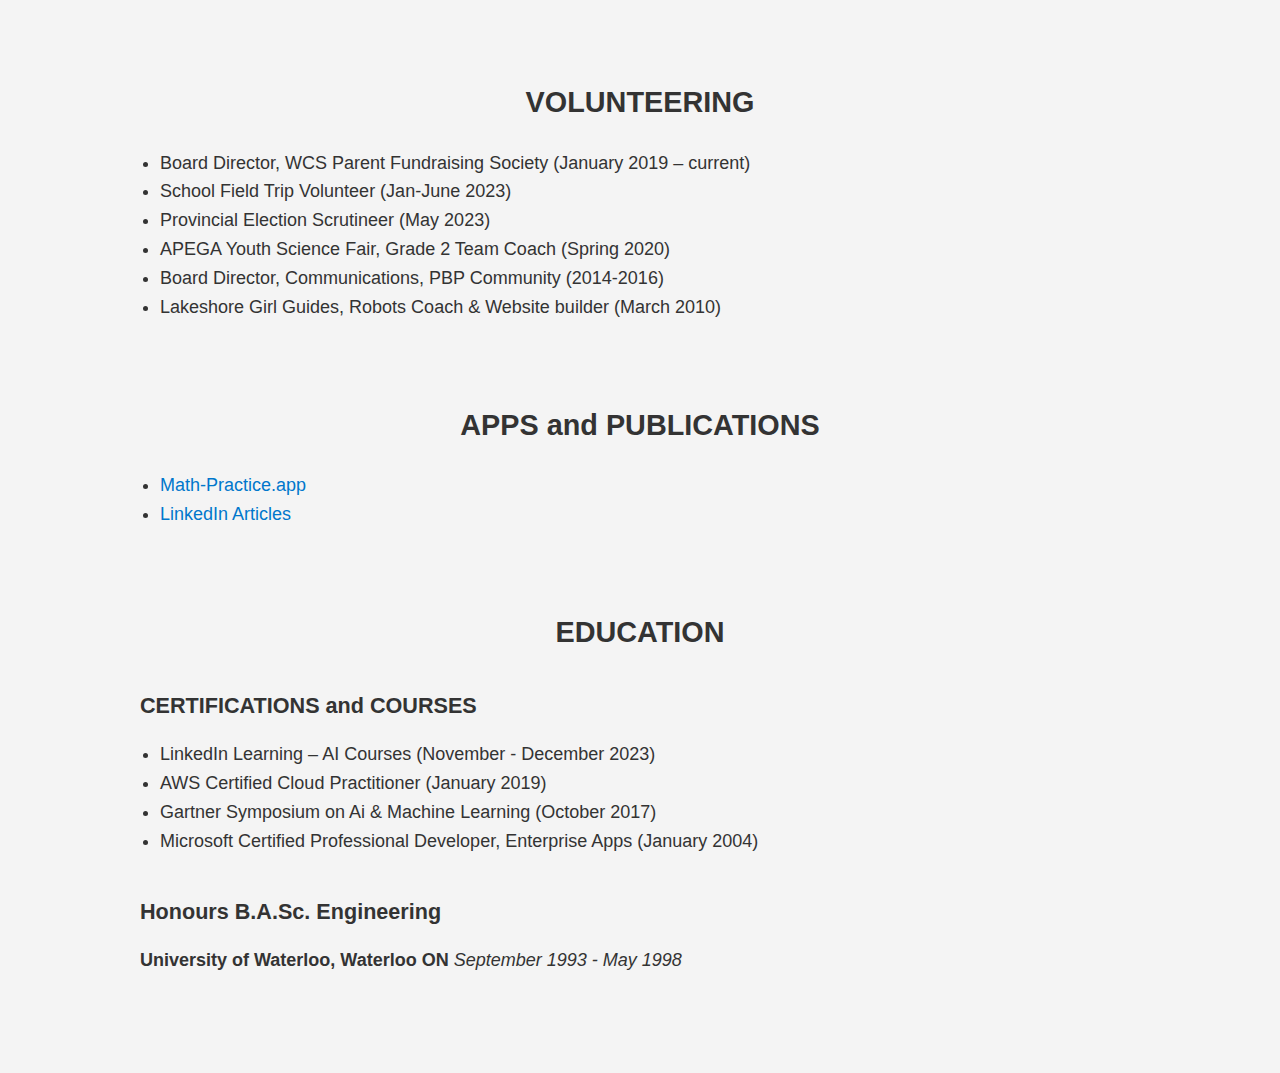
==== commit 3057cece: "sync branches" ====
--- a/docs/index.html
+++ b/docs/index.html
@@ -8,176 +8,340 @@
   <style>
     code{white-space: pre-wrap;}
     span.smallcaps{font-variant: small-caps;}
-    span.underline{text-decoration: underline;}
-    div.column{display: inline-block; vertical-align: top; width: 50%;}
+    div.columns{display: flex; gap: min(4vw, 1.5em);}
+    div.column{flex: auto; overflow-x: auto;}
     div.hanging-indent{margin-left: 1.5em; text-indent: -1.5em;}
-    ul.task-list{list-style: none;}
+    /* The extra [class] is a hack that increases specificity enough to
+       override a similar rule in reveal.js */
+    ul.task-list[class]{list-style: none;}
+    ul.task-list li input[type="checkbox"] {
+      font-size: inherit;
+      width: 0.8em;
+      margin: 0 0.8em 0.2em -1.6em;
+      vertical-align: middle;
+    }
+    .display.math{display: block; text-align: center; margin: 0.5rem auto;}
   </style>
   <link rel="stylesheet" href="./public/base.css" />
-  <!--[if lt IE 9]>
-    <script src="//cdnjs.cloudflare.com/ajax/libs/html5shiv/3.7.3/html5shiv-printshiv.min.js"></script>
-  <![endif]-->
 </head>
 <body>
 <header id="title-block-header">
 <h1 class="title">Jennifer Zouak | Director of Engineering | Resume</h1>
 </header>
-<h1 id="jennifer-zouak">JENNIFER ZOUAK</h1>
-<p>ENGINEERING LEADER | ARCHITECT | PRODUCT STRATEGIST</p>
+<h2 id="engineering-leader-architect-product-strategist">ENGINEERING
+LEADER | ARCHITECT | PRODUCT STRATEGIST</h2>
+<h3 id="contact">Contact:</h3>
 <p>+1-587-998-8994<br />
 Email: <a href="mailto:jennifer@zouak.com">jennifer@zouak.com</a><br />
-LinkedIn: <a href="https://linkedin.com/in/jenniferzouak">linkedin.com/in/jenniferzouak</a> Detailed Resume: <a href="https://jenniferzouak.github.io/resume/">jenniferzouak.github.io/resume/</a> Portfolio: <a href="https://Math-Practice.app">Math-Practice.app</a></p>
-<h2 id="headshot"><img src="https://jenniferzouak.github.io/resume/public/JenniferZouak.jpeg" alt="Headshot" /></h2>
-<p>I am a creator, builder, and fixer of software. I forge highly capable and effective teams while bringing new ideas to life. Over the span of my career, from Silicon Valley, through to Microsoft in Toronto, and then Benevity here in Calgary, I’ve learned that success depends equally on having on the skills to find, grow, and coach the people, as having the fit-for-purpose architecture and a maintainable implementation.</p>
+LinkedIn: <a
+href="https://linkedin.com/in/jenniferzouak">linkedin.com/in/jenniferzouak</a>
+Detailed Resume: <a
+href="https://jenniferzouak.github.io/resume/">jenniferzouak.github.io/resume/</a>
+Portfolio: <a href="https://Math-Practice.app">Math-Practice.app</a></p>
+<h2 id="headshot"><img
+src="https://jenniferzouak.github.io/resume/public/JenniferZouak.jpeg"
+alt="Headshot" /></h2>
+<p>I am a creator, builder, and fixer of software. I forge highly
+capable and effective teams while bringing new ideas to life. Over the
+span of my career, from Silicon Valley, through to Microsoft in Toronto,
+and then Benevity here in Calgary, I’ve learned that success depends
+equally on having on the skills to find, grow, and coach the people, as
+having the fit-for-purpose architecture and a maintainable
+implementation.</p>
 <h2 id="key-achievements">KEY ACHIEVEMENTS</h2>
 <ul>
-<li>Design and launched (GTM) a new SaaS product line at Benevity, directly contributing to an annual direct recurring revenue (ARR) of $750K and indirect revenue around $5 million by the second year, which represented an infinity% increase over previous years due to my strategic marketing, enablement, re-pricing, and customer adoption strategies.</li>
-<li>Doubled the customer (B2C) conversion rate at PlayDreamscape from 8% to 15% within 4 months by implementing a strategic overhaul of the pricing model, purchase experience, and tuning the funnel based on cohort measurements of conversions.</li>
-<li>Ranked as the top leader in the annual P&amp;C survey at Benevity, ranking 1st out of approx. 120 other leaders, reflecting exceptional leadership in team engagement and strategic project execution which contributed to a team which was recognized as top for productivity.</li>
+<li>Design and launched (GTM) a new SaaS product line at Benevity,
+directly contributing to an annual direct recurring revenue (ARR) of
+$750K and indirect revenue around $5 million by the second year, which
+represented an infinity% increase over previous years due to my
+strategic marketing, enablement, re-pricing, and customer adoption
+strategies.</li>
+<li>Doubled the customer (B2C) conversion rate at PlayDreamscape from 8%
+to 15% within 4 months by implementing a strategic overhaul of the
+pricing model, purchase experience, and tuning the funnel based on
+cohort measurements of conversions.</li>
+<li>Ranked as the top leader in the annual P&amp;C survey at Benevity,
+ranking 1st out of approx. 120 other leaders, reflecting exceptional
+leadership in team engagement and strategic project execution which
+contributed to a team which was recognized as top for productivity.</li>
 </ul>
 <h2 id="experience">EXPERIENCE</h2>
-<h3 id="director-of-software-development-playdreamscape.com-remote-canada-ast">DIRECTOR OF SOFTWARE DEVELOPMENT, PlayDreamscape.com, Remote Canada-AST</h3>
+<h3
+id="director-of-software-development-playdreamscape.com-remote-canada-ast">DIRECTOR
+OF SOFTWARE DEVELOPMENT, PlayDreamscape.com, Remote Canada-AST</h3>
 <p><em>April 2022 – March 2023</em></p>
 <ul>
-<li>Pioneered a scalable pricing model that doubled B2C sales, creating a proprietary algorithm to enhance customer purchase value and perception of fairness and removing barrier to adding seats as needed.</li>
-<li>Drove engineering team growth and morale by doubling headcount and negotiating competitive compensation, enhancing team performance and engagement.</li>
-<li>Led a DevOps overhaul that slashed product delivery cycles from two months to two weeks, boosting operational efficiency and market responsiveness.</li>
-<li>Rapidly improved security and reduced critical bugs by 90% in three months, reinforcing system reliability and customer confidence.</li>
-<li>Developed and executed a lean technology roadmap, replacing legacy systems with modular services within six months to increase system flexibility.</li>
-<li>Ensured compliance and secured seed funding by conducting thorough information and security audits, aligning with PII and COPPA regulations.</li>
-</ul>
-<h3 id="director-of-integrations-and-information-technology-benevity-calgary-ab">DIRECTOR OF INTEGRATIONS AND INFORMATION TECHNOLOGY, Benevity, Calgary AB</h3>
+<li>Pioneered a scalable pricing model that doubled B2C sales, creating
+a proprietary algorithm to enhance customer purchase value and
+perception of fairness and removing barrier to adding seats as
+needed.</li>
+<li>Drove engineering team growth and morale by doubling headcount and
+negotiating competitive compensation, enhancing team performance and
+engagement.</li>
+<li>Led a DevOps overhaul that slashed product delivery cycles from two
+months to two weeks, boosting operational efficiency and market
+responsiveness.</li>
+<li>Rapidly improved security and reduced critical bugs by 90% in three
+months, reinforcing system reliability and customer confidence.</li>
+<li>Developed and executed a lean technology roadmap, replacing legacy
+systems with modular services within six months to increase system
+flexibility.</li>
+<li>Ensured compliance and secured seed funding by conducting thorough
+information and security audits, aligning with PII and COPPA
+regulations.</li>
+</ul>
+<h3
+id="director-of-integrations-and-information-technology-benevity-calgary-ab">DIRECTOR
+OF INTEGRATIONS AND INFORMATION TECHNOLOGY, Benevity, Calgary AB</h3>
 <p><em>April 2019 - April 2022</em></p>
 <ul>
-<li>Championed cross-functional teams to deliver strategic financial and HR integration services, including setting up two new teams that provided solutions to top-tier partners like Citibank.</li>
-<li>Revitalized a key integration product as product owner, boosting sales by devising a new pricing strategy, streamlining costs, and spearheading a go-to-market relaunch, achieving $750K ARR and $100K+ cost savings by the second year.</li>
-<li>Advocated for and directed the creation of a global payment automation system, managing the integration of five systems to facilitate over $2 billion in annual charitable transactions, solidifying the company’s position as a leading facilitator for international donations.</li>
-</ul>
-<h3 id="senior-solution-architect-contract-shaw-communications-calgary-ab">SENIOR SOLUTION ARCHITECT CONTRACT, Shaw Communications, Calgary AB</h3>
+<li>Championed cross-functional teams to deliver strategic financial and
+HR integration services, including setting up two new teams that
+provided solutions to top-tier partners like Citibank.</li>
+<li>Revitalized a key integration product as product owner, boosting
+sales by devising a new pricing strategy, streamlining costs, and
+spearheading a go-to-market relaunch, achieving $750K ARR and $100K+
+cost savings by the second year.</li>
+<li>Advocated for and directed the creation of a global payment
+automation system, managing the integration of five systems to
+facilitate over $2 billion in annual charitable transactions,
+solidifying the company’s position as a leading facilitator for
+international donations.</li>
+</ul>
+<h3
+id="senior-solution-architect-contract-shaw-communications-calgary-ab">SENIOR
+SOLUTION ARCHITECT CONTRACT, Shaw Communications, Calgary AB</h3>
 <p><em>January 2018 - December 2018</em></p>
 <ul>
-<li>Forged a vision and strategy for modernizing Shaw’s enterprise automation practices via robotic process automation (RPA). Provided a time-bound, high-level roadmap for implementation, measured by key performance indicators (KPI).</li>
-<li>Led and coordinated multiple teams in a multi-million-dollar project to implement a new telecommunications product on top of the legacy “green screen” system and ancient satellite technology protocols. Overcame complex challenges related to hardware integration and legacy billing system configuration, as well as change-adverse culture, showcasing collaboration and problem-solving skills.</li>
-<li>Presented detailed technical solutions, feasibility, and risk assessments, for proposed business changes to the Architecture Review Board, using my exceptional communication and persuasion skills, resulting in approval for all of my proposed solutions.</li>
-</ul>
-<h3 id="enterprise-architect-brookfield-residential-calgary-ab">ENTERPRISE ARCHITECT, Brookfield Residential, Calgary AB</h3>
+<li>Forged a vision and strategy for modernizing Shaw’s enterprise
+automation practices via robotic process automation (RPA). Provided a
+time-bound, high-level roadmap for implementation, measured by key
+performance indicators (KPI).</li>
+<li>Led and coordinated multiple teams in a multi-million-dollar project
+to implement a new telecommunications product on top of the legacy
+“green screen” system and ancient satellite technology protocols.
+Overcame complex challenges related to hardware integration and legacy
+billing system configuration, as well as change-adverse culture,
+showcasing collaboration and problem-solving skills.</li>
+<li>Presented detailed technical solutions, feasibility, and risk
+assessments, for proposed business changes to the Architecture Review
+Board, using my exceptional communication and persuasion skills,
+resulting in approval for all of my proposed solutions.</li>
+</ul>
+<h3
+id="enterprise-architect-brookfield-residential-calgary-ab">ENTERPRISE
+ARCHITECT, Brookfield Residential, Calgary AB</h3>
 <p><em>April 2016 - November 2017</em></p>
 <ul>
-<li>Provided mentoring and technical direction for two internal teams within IT, overseeing strategic projects and successfully coordinating the implementation of three vendor-built solutions. Mentored and upskilled one team, enabling them to become proficient in Java development and learn MuleSoft, Salesforce customizations, and building RESTful APIs.</li>
-<li>Drove the successful implementation of CRM, SalesForce.com, across North America as the lead architect, including defining all requirements, consolidating two departmental instances, and integrating a marketing automation module. Led cross-functional teams in establishing a common data dictionary and API surface for enterprise-wide custom entities, defining sales pipeline workflow processes, as well as implementing a robust security model. Led the teams who then built and integrated custom APIs to provide real-time information during the sales cycle.</li>
-<li>Architected and kicked off the program to build enterprise data lake using Tableau on top of MS SQL Server Enterprise.</li>
-<li>Oversaw the technical aspects for Marketing’s $3M digital transformation project, resulting in a new web presence that provided a real-time, data-driven e-commerce experience for new home shopping.</li>
-</ul>
-<h3 id="solution-architect-contract-caisse-de-depot-et-placement-montreal-pq">SOLUTION ARCHITECT CONTRACT, Caisse de Depot et Placement, Montreal PQ</h3>
+<li>Provided mentoring and technical direction for two internal teams
+within IT, overseeing strategic projects and successfully coordinating
+the implementation of three vendor-built solutions. Mentored and
+upskilled one team, enabling them to become proficient in Java
+development and learn MuleSoft, Salesforce customizations, and building
+RESTful APIs.</li>
+<li>Drove the successful implementation of CRM, SalesForce.com, across
+North America as the lead architect, including defining all
+requirements, consolidating two departmental instances, and integrating
+a marketing automation module. Led cross-functional teams in
+establishing a common data dictionary and API surface for
+enterprise-wide custom entities, defining sales pipeline workflow
+processes, as well as implementing a robust security model. Led the
+teams who then built and integrated custom APIs to provide real-time
+information during the sales cycle.</li>
+<li>Architected and kicked off the program to build enterprise data lake
+using Tableau on top of MS SQL Server Enterprise.</li>
+<li>Oversaw the technical aspects for Marketing’s $3M digital
+transformation project, resulting in a new web presence that provided a
+real-time, data-driven e-commerce experience for new home shopping.</li>
+</ul>
+<h3
+id="solution-architect-contract-caisse-de-depot-et-placement-montreal-pq">SOLUTION
+ARCHITECT CONTRACT, Caisse de Depot et Placement, Montreal PQ</h3>
 <p><em>August 2011 - May 2012</em></p>
 <ul>
-<li>Designed and implemented a high-availability enterprise integration solution using BizTalk 2010 and SQL Server, in collaboration with in-house technical teams.</li>
-<li>Developed documentation and training materials to promote best practices among software developers.</li>
-<li>Innovated an Enterprise Service Bus onramp to enhance system connectivity using existing XML SOAP web services without code changes, improving data source integration.</li>
-<li>Engineered a custom service registry (JNDI) for BizTalk, facilitating automated and dynamic routing and reducing maintenance overhead for static routes.</li>
-</ul>
-<h3 id="information-technology-architect-snc-lavalin-montreal-pq">INFORMATION TECHNOLOGY ARCHITECT, SNC Lavalin, Montreal PQ</h3>
+<li>Designed and implemented a high-availability enterprise integration
+solution using BizTalk 2010 and SQL Server, in collaboration with
+in-house technical teams.</li>
+<li>Developed documentation and training materials to promote best
+practices among software developers.</li>
+<li>Innovated an Enterprise Service Bus onramp to enhance system
+connectivity using existing XML SOAP web services without code changes,
+improving data source integration.</li>
+<li>Engineered a custom service registry (JNDI) for BizTalk,
+facilitating automated and dynamic routing and reducing maintenance
+overhead for static routes.</li>
+</ul>
+<h3
+id="information-technology-architect-snc-lavalin-montreal-pq">INFORMATION
+TECHNOLOGY ARCHITECT, SNC Lavalin, Montreal PQ</h3>
 <p><em>January 2009 - April 2011</em></p>
 <ul>
-<li>Architected and built a custom C#, ORM code-generated Web API and Framework (DLLs) for use with the in-house custom ERP system, facilitating its conversion to .Net by over 80 developers.</li>
-<li>Collaborated on procedures for communications, releases, and configuration management across multiple development teams, including versioning, branching, and patch deployment strategies.</li>
-<li>Developed a Visual Studio plugin to dynamically translate ASP.Net pages using a translations database, automating the translation process and deployment to production environments.</li>
-</ul>
-<h3 id="microsoft-.net-consultant-zouak-consulting-montreal-pq">MICROSOFT .NET CONSULTANT, Zouak Consulting, Montreal PQ</h3>
+<li>Architected and built a custom C#, ORM code-generated Web API and
+Framework (DLLs) for use with the in-house custom ERP system,
+facilitating its conversion to .Net by over 80 developers.</li>
+<li>Collaborated on procedures for communications, releases, and
+configuration management across multiple development teams, including
+versioning, branching, and patch deployment strategies.</li>
+<li>Developed a Visual Studio plugin to dynamically translate ASP.Net
+pages using a translations database, automating the translation process
+and deployment to production environments.</li>
+</ul>
+<h3
+id="microsoft-.net-consultant-zouak-consulting-montreal-pq">MICROSOFT
+.NET CONSULTANT, Zouak Consulting, Montreal PQ</h3>
 <p><em>November 2007 - December 2009</em></p>
 <ul>
-<li>Designed and developed an online travel reservation system for corporate travel agents using C# .Net, Ajax (Atlas), and Windows Workflow Foundation.</li>
-<li>Created and implemented a custom BizTalk Adapter for Blackberry Enterprise Server integration, enabling automated notifications for field staff, which was later acquired by Microsoft.</li>
-</ul>
-<h3 id="biztalk-.net-consultant-contract-campus-management-remote-usa-est">BIZTALK .NET CONSULTANT CONTRACT, Campus Management, Remote USA-EST</h3>
+<li>Designed and developed an online travel reservation system for
+corporate travel agents using C# .Net, Ajax (Atlas), and Windows
+Workflow Foundation.</li>
+<li>Created and implemented a custom BizTalk Adapter for Blackberry
+Enterprise Server integration, enabling automated notifications for
+field staff, which was later acquired by Microsoft.</li>
+</ul>
+<h3
+id="biztalk-.net-consultant-contract-campus-management-remote-usa-est">BIZTALK
+.NET CONSULTANT CONTRACT, Campus Management, Remote USA-EST</h3>
 <p><em>November 2005 - October 2007</em></p>
 <ul>
-<li>Architected, designed, and led an offshore team to develop a highly configurable, automated Lead Import module within the CMC Student Information System (SIS) for higher education.</li>
-<li>Acted as a BizTalk business rules engine expert, consulting with end-customers to align their lead import processes with automation and CRM goals.</li>
-<li>Addressed performance issues on VMWare ESX Java servers, tackling challenges related to scalability, network, memory, and database contention.</li>
-<li>Created and delivered a formal 2-day training course on CMC’s SOAP API with C#, tailored for non-developer clients who were educators.</li>
-</ul>
-<h3 id="senior-.net-consultant-microsoft-canada-toronto-on">SENIOR .NET CONSULTANT, Microsoft Canada, Toronto ON</h3>
+<li>Architected, designed, and led an offshore team to develop a highly
+configurable, automated Lead Import module within the CMC Student
+Information System (SIS) for higher education.</li>
+<li>Acted as a BizTalk business rules engine expert, consulting with
+end-customers to align their lead import processes with automation and
+CRM goals.</li>
+<li>Addressed performance issues on VMWare ESX Java servers, tackling
+challenges related to scalability, network, memory, and database
+contention.</li>
+<li>Created and delivered a formal 2-day training course on CMC’s SOAP
+API with C#, tailored for non-developer clients who were educators.</li>
+</ul>
+<h3 id="senior-.net-consultant-microsoft-canada-toronto-on">SENIOR .NET
+CONSULTANT, Microsoft Canada, Toronto ON</h3>
 <p><em>June 2001 - October 2005</em></p>
 <ul>
-<li>Served as a leading integration architect and implementor at Microsoft MCS Canada, collaborating with Fortune 100 clients across various sectors for legacy migrations and system integrations.</li>
-<li>Responsible for client engagement, defining architecture, implementing solutions, and knowledge transfer, especially for integrating enterprise systems like SAP with Microsoft’s technology stack.</li>
-<li>Delivered custom code solutions, conducted client training, and crafted responses to RFI and RFPs, offering competitive proposals against solutions like IBM WebSphere.</li>
-</ul>
-<h3 id="senior-programmer-organic-digital-solutions-toronto-on">SENIOR PROGRAMMER, Organic Digital Solutions, Toronto ON</h3>
+<li>Served as a leading integration architect and implementor at
+Microsoft MCS Canada, collaborating with Fortune 100 clients across
+various sectors for legacy migrations and system integrations.</li>
+<li>Responsible for client engagement, defining architecture,
+implementing solutions, and knowledge transfer, especially for
+integrating enterprise systems like SAP with Microsoft’s technology
+stack.</li>
+<li>Delivered custom code solutions, conducted client training, and
+crafted responses to RFI and RFPs, offering competitive proposals
+against solutions like IBM WebSphere.</li>
+</ul>
+<h3 id="senior-programmer-organic-digital-solutions-toronto-on">SENIOR
+PROGRAMMER, Organic Digital Solutions, Toronto ON</h3>
 <p><em>March 2000 – February 2001</em></p>
-<h3 id="senior-java-consultant-sun-microsystems-toronto-on">SENIOR JAVA CONSULTANT, Sun Microsystems, Toronto ON</h3>
+<h3 id="senior-java-consultant-sun-microsystems-toronto-on">SENIOR JAVA
+CONSULTANT, Sun Microsystems, Toronto ON</h3>
 <p><em>January 1999-December 1999</em></p>
-<h3 id="professional-services-hynet-inc-redwood-city-ca">PROFESSIONAL SERVICES, HyNet Inc, Redwood City CA</h3>
+<h3 id="professional-services-hynet-inc-redwood-city-ca">PROFESSIONAL
+SERVICES, HyNet Inc, Redwood City CA</h3>
 <p><em>June – December 1998</em></p>
-<h3 id="book-publisher-adzo-publishing-calgary-ab">BOOK PUBLISHER, ADZO Publishing, Calgary AB</h3>
+<h3 id="book-publisher-adzo-publishing-calgary-ab">BOOK PUBLISHER, ADZO
+Publishing, Calgary AB</h3>
 <p><em>January 2014 – December 2019</em></p>
 <ul>
-<li>Worked with the author to produce 12 books in just 5 years, selling approximately 25,000 copies and achieving direct vendor status with Chapters Indigo and United Library Services.</li>
-<li>Created all publishing and marketing materials including web design, graphic design, book cover design, and typesetting using Adobe Illustrator and Scrivener.</li>
-<li>Coordinated publishing schedules, pricing, logistics, and contracts for various formats with multiple vendors worldwide, and managed author events and in-person sales.</li>
-<li>Handled bookkeeping and office management tasks such as filing taxes, managing finances, and maintaining communication with partners, libraries, and government agencies.</li>
-</ul>
-<h3 id="board-director-volunteer-pbp-community-association-calgary-ab">BOARD DIRECTOR VOLUNTEER, PBP Community Association, Calgary AB</h3>
+<li>Worked with the author to produce 12 books in just 5 years, selling
+approximately 25,000 copies and achieving direct vendor status with
+Chapters Indigo and United Library Services.</li>
+<li>Created all publishing and marketing materials including web design,
+graphic design, book cover design, and typesetting using Adobe
+Illustrator and Scrivener.</li>
+<li>Coordinated publishing schedules, pricing, logistics, and contracts
+for various formats with multiple vendors worldwide, and managed author
+events and in-person sales.</li>
+<li>Handled bookkeeping and office management tasks such as filing
+taxes, managing finances, and maintaining communication with partners,
+libraries, and government agencies.</li>
+</ul>
+<h3
+id="board-director-volunteer-pbp-community-association-calgary-ab">BOARD
+DIRECTOR VOLUNTEER, PBP Community Association, Calgary AB</h3>
 <p><em>November 2013 - October 2015</em></p>
 <ul>
-<li>Collaborated with the board president to address and resolve financial and operational challenges of a distressed society, improving operational efficiency through strategic decision-making.</li>
-<li>Secured grants and led projects for critical infrastructure improvements, ensuring timely and budget-compliant completion in partnership with the City of Calgary and various contractors.</li>
+<li>Collaborated with the board president to address and resolve
+financial and operational challenges of a distressed society, improving
+operational efficiency through strategic decision-making.</li>
+<li>Secured grants and led projects for critical infrastructure
+improvements, ensuring timely and budget-compliant completion in
+partnership with the City of Calgary and various contractors.</li>
 </ul>
 <h2 id="volunteering">VOLUNTEERING</h2>
 <ul>
-<li>Board Director, WCS Parent Fundraising Society (January 2019 – current)</li>
+<li>Board Director, WCS Parent Fundraising Society (January 2019 –
+current)</li>
 <li>School Field Trip Volunteer (Jan-June 2023)</li>
 <li>Provincial Election Scrutineer (May 2023)</li>
 <li>APEGA Youth Science Fair, Grade 2 Team Coach (Spring 2020)</li>
 <li>Board Director, Communications, PBP Community (2014-2016)</li>
-<li>Lakeshore Girl Guides, Robots Coach &amp; Website builder (March 2010)</li>
+<li>Lakeshore Girl Guides, Robots Coach &amp; Website builder (March
+2010)</li>
 </ul>
 <h2 id="skills">SKILLS</h2>
 <h3 id="enterprise-architecture">Enterprise Architecture</h3>
 <ul>
-<li>Demonstrated experience in designing and implementing scalable and robust architecture for enterprise-level applications and systems, including ERP and CRM systems.</li>
-</ul>
-<h3 id="software-development-leadership">Software Development Leadership</h3>
-<ul>
-<li>Proven leadership in guiding and growing engineering teams, mentoring developers, and overseeing the successful delivery of software projects.</li>
+<li>Demonstrated experience in designing and implementing scalable and
+robust architecture for enterprise-level applications and systems,
+including ERP and CRM systems.</li>
+</ul>
+<h3 id="software-development-leadership">Software Development
+Leadership</h3>
+<ul>
+<li>Proven leadership in guiding and growing engineering teams,
+mentoring developers, and overseeing the successful delivery of software
+projects.</li>
 </ul>
 <h3 id="project-management">Project Management</h3>
 <ul>
-<li>Strong background in managing complex, multi-million-dollar technology projects from conception to implementation, with a track record of meeting performance indicators and delivering within time and budget constraints.</li>
+<li>Strong background in managing complex, multi-million-dollar
+technology projects from conception to implementation, with a track
+record of meeting performance indicators and delivering within time and
+budget constraints.</li>
 </ul>
 <h3 id="technical-consulting">Technical Consulting</h3>
 <ul>
-<li>Expertise in providing technical consulting services, including conducting needs assessments, troubleshooting, and optimizing system performance, particularly in .NET and BizTalk environments.</li>
+<li>Expertise in providing technical consulting services, including
+conducting needs assessments, troubleshooting, and optimizing system
+performance, particularly in .NET and BizTalk environments.</li>
 </ul>
 <h3 id="integration-solutions">Integration Solutions</h3>
 <ul>
-<li>Experience in integrating a variety of systems, including legacy systems with modern technology stacks, and automating business processes, which has been recognized and valued by major clients like Microsoft.</li>
+<li>Experience in integrating a variety of systems, including legacy
+systems with modern technology stacks, and automating business
+processes, which has been recognized and valued by major clients like
+Microsoft.</li>
 </ul>
 <h2 id="tech-stacks">TECH &amp; STACKS</h2>
 <ul>
 <li>React, Remix, Node.js, Tailwind</li>
-<li>AWS RDS, AWS ECS, AWS Lambda, Fly.io, Docker, Terraform, Make, GitHub Actions</li>
+<li>AWS RDS, AWS ECS, AWS Lambda, Fly.io, Docker, Terraform, Make,
+GitHub Actions</li>
 <li>Redis, SQLite, MongoDB, SQL Server, RDS</li>
 <li>Boomi, MuleSoft, Tibco, BizTalk</li>
 <li>Python, Java, Typescript, Javascript, Bash, .NET C#</li>
 <li>Agile, Scrum and SAFe, Dora</li>
-<li>Enterprise and large-scale, distributed systems, high availability, complexity</li>
+<li>Enterprise and large-scale, distributed systems, high availability,
+complexity</li>
 </ul>
 <h2 id="volunteering-1">VOLUNTEERING</h2>
 <ul>
-<li>Board Director, WCS Parent Fundraising Society (January 2019 – current)</li>
+<li>Board Director, WCS Parent Fundraising Society (January 2019 –
+current)</li>
 <li>School Field Trip Volunteer (Jan-June 2023)</li>
 <li>Provincial Election Scrutineer (May 2023)</li>
 <li>APEGA Youth Science Fair, Grade 2 Team Coach (Spring 2020)</li>
 <li>Board Director, Communications, PBP Community (2014-2016)</li>
-<li>Lakeshore Girl Guides, Robots Coach &amp; Website builder (March 2010)</li>
-<li></li>
+<li>Lakeshore Girl Guides, Robots Coach &amp; Website builder (March
+2010)</li>
 </ul>
 <h2 id="apps-and-publications">APPS and PUBLICATIONS</h2>
 <ul>
 <li><a href="https://Math-Practice.app">Math-Practice.app</a></li>
-<li><a href="https://www.linkedin.com/in/jenniferzouak/recent-activity/articles/">LinkedIn Articles</a></li>
+<li><a
+href="https://www.linkedin.com/in/jenniferzouak/recent-activity/articles/">LinkedIn
+Articles</a></li>
 </ul>
 <h2 id="education">EDUCATION</h2>
 <h3 id="certifications-and-courses">CERTIFICATIONS and COURSES</h3>
@@ -185,9 +349,11 @@
 <li>LinkedIn Learning – AI Courses (November - December 2023)</li>
 <li>AWS Certified Cloud Practitioner (January 2019)</li>
 <li>Gartner Symposium on Ai &amp; Machine Learning (October 2017)</li>
-<li>Microsoft Certified Professional Developer, Enterprise Apps (January 2004)</li>
+<li>Microsoft Certified Professional Developer, Enterprise Apps (January
+2004)</li>
 </ul>
 <h3 id="honours-b.a.sc.-engineering">Honours B.A.Sc. Engineering</h3>
-<p><strong>University of Waterloo, Waterloo ON</strong> <em>September 1993 - May 1998</em></p>
+<p><strong>University of Waterloo, Waterloo ON</strong> <em>September
+1993 - May 1998</em></p>
 </body>
 </html>
